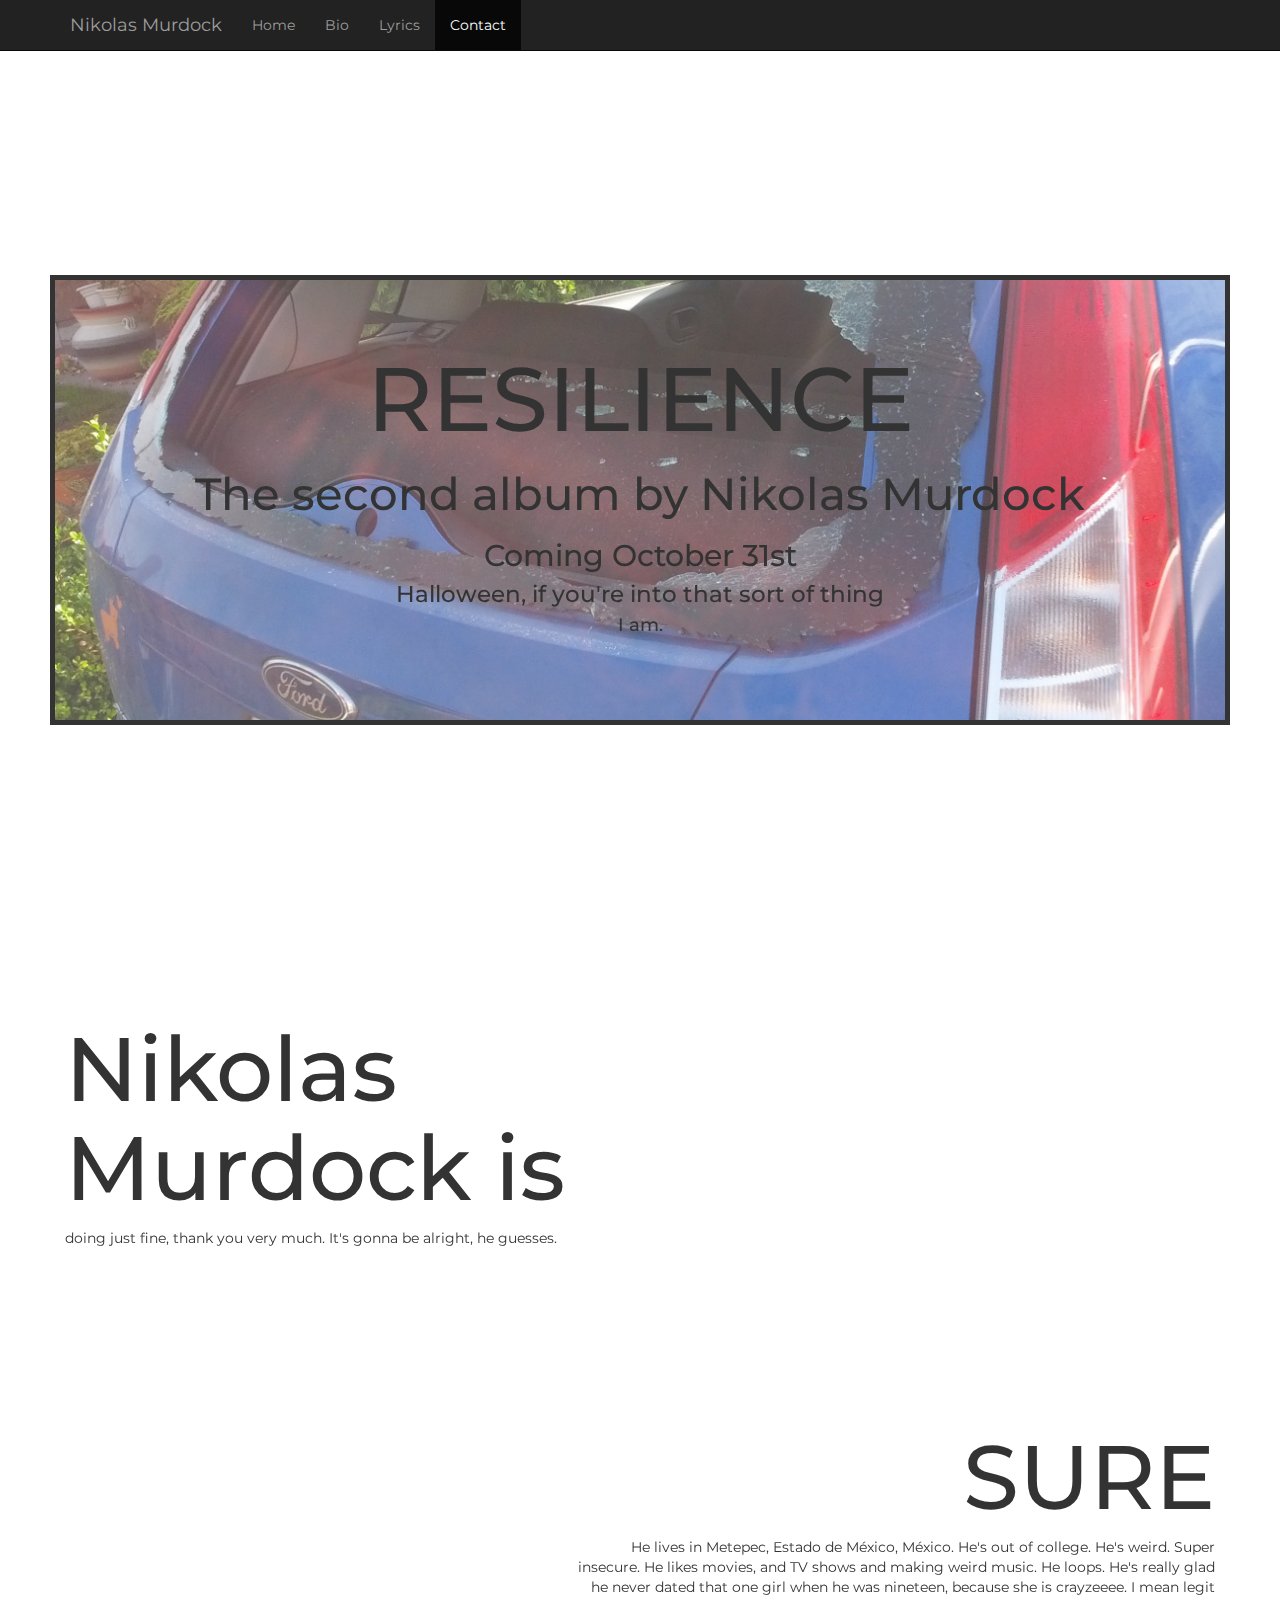
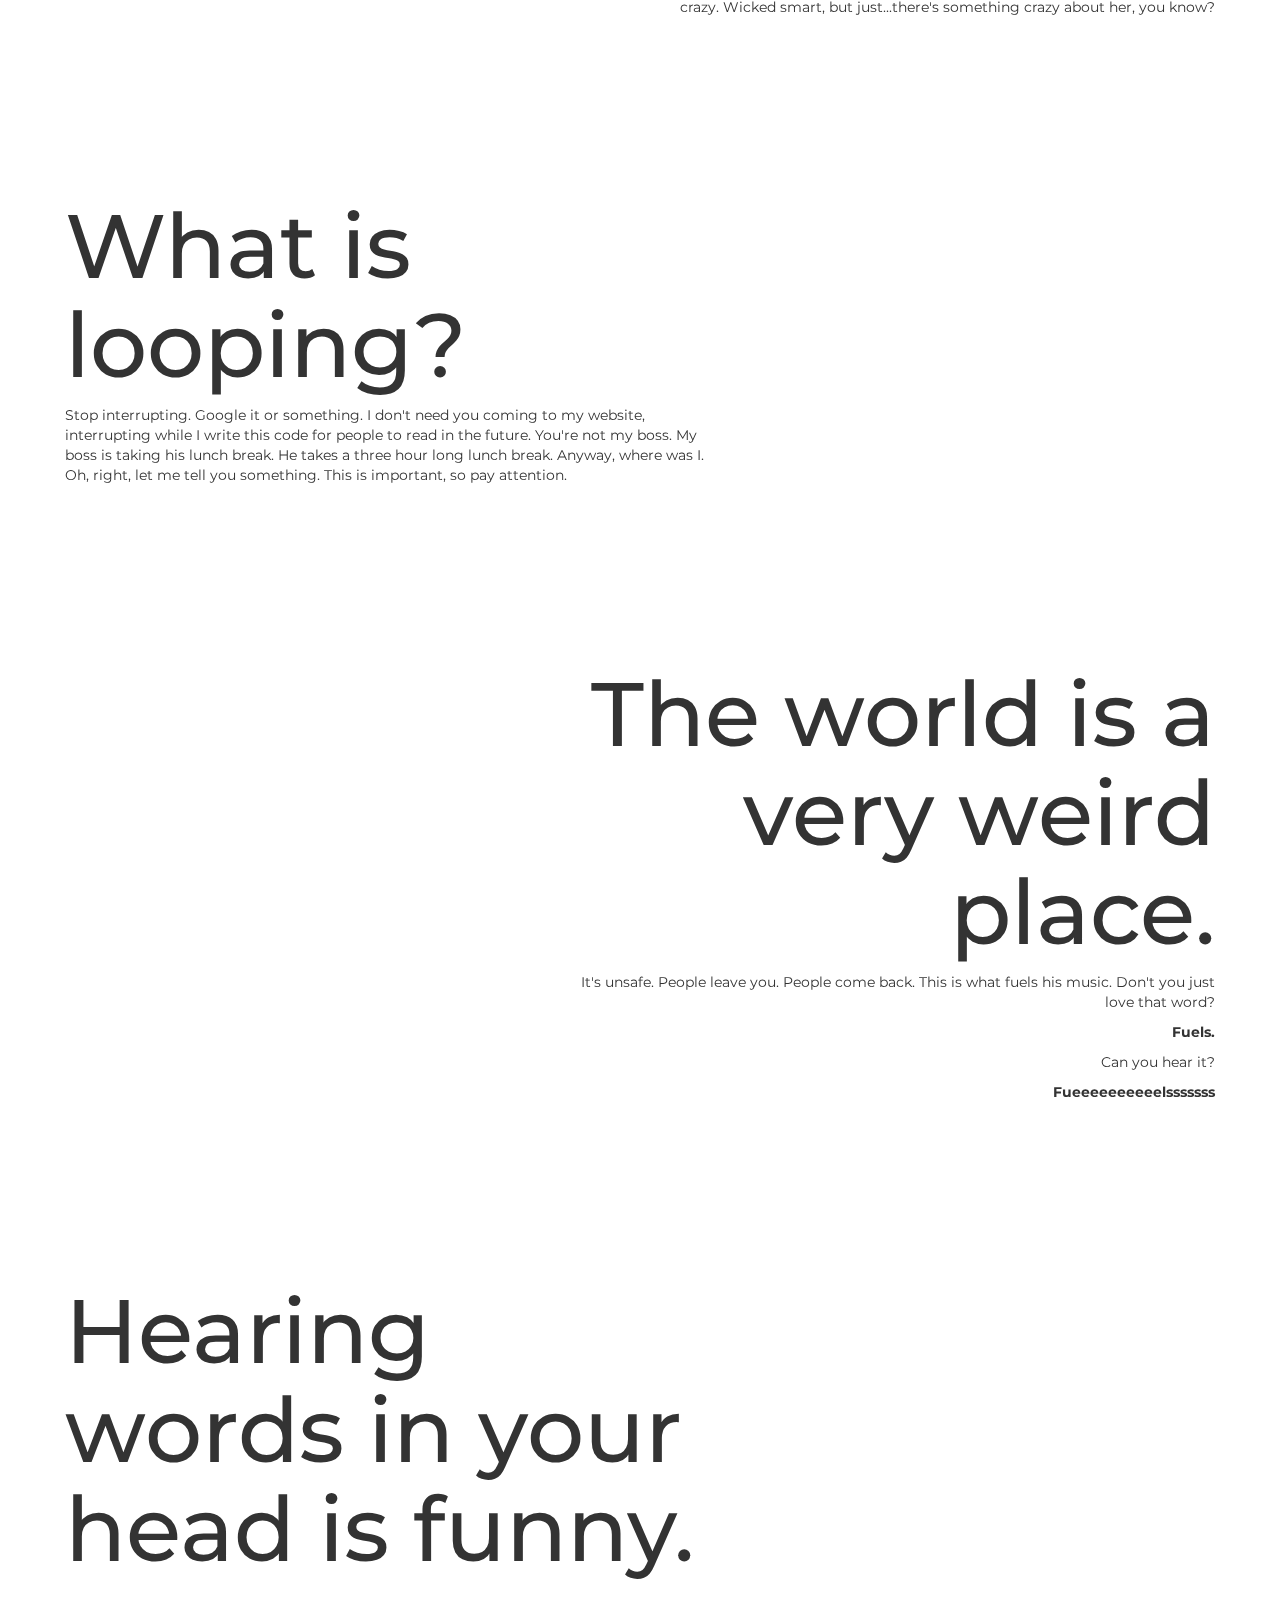
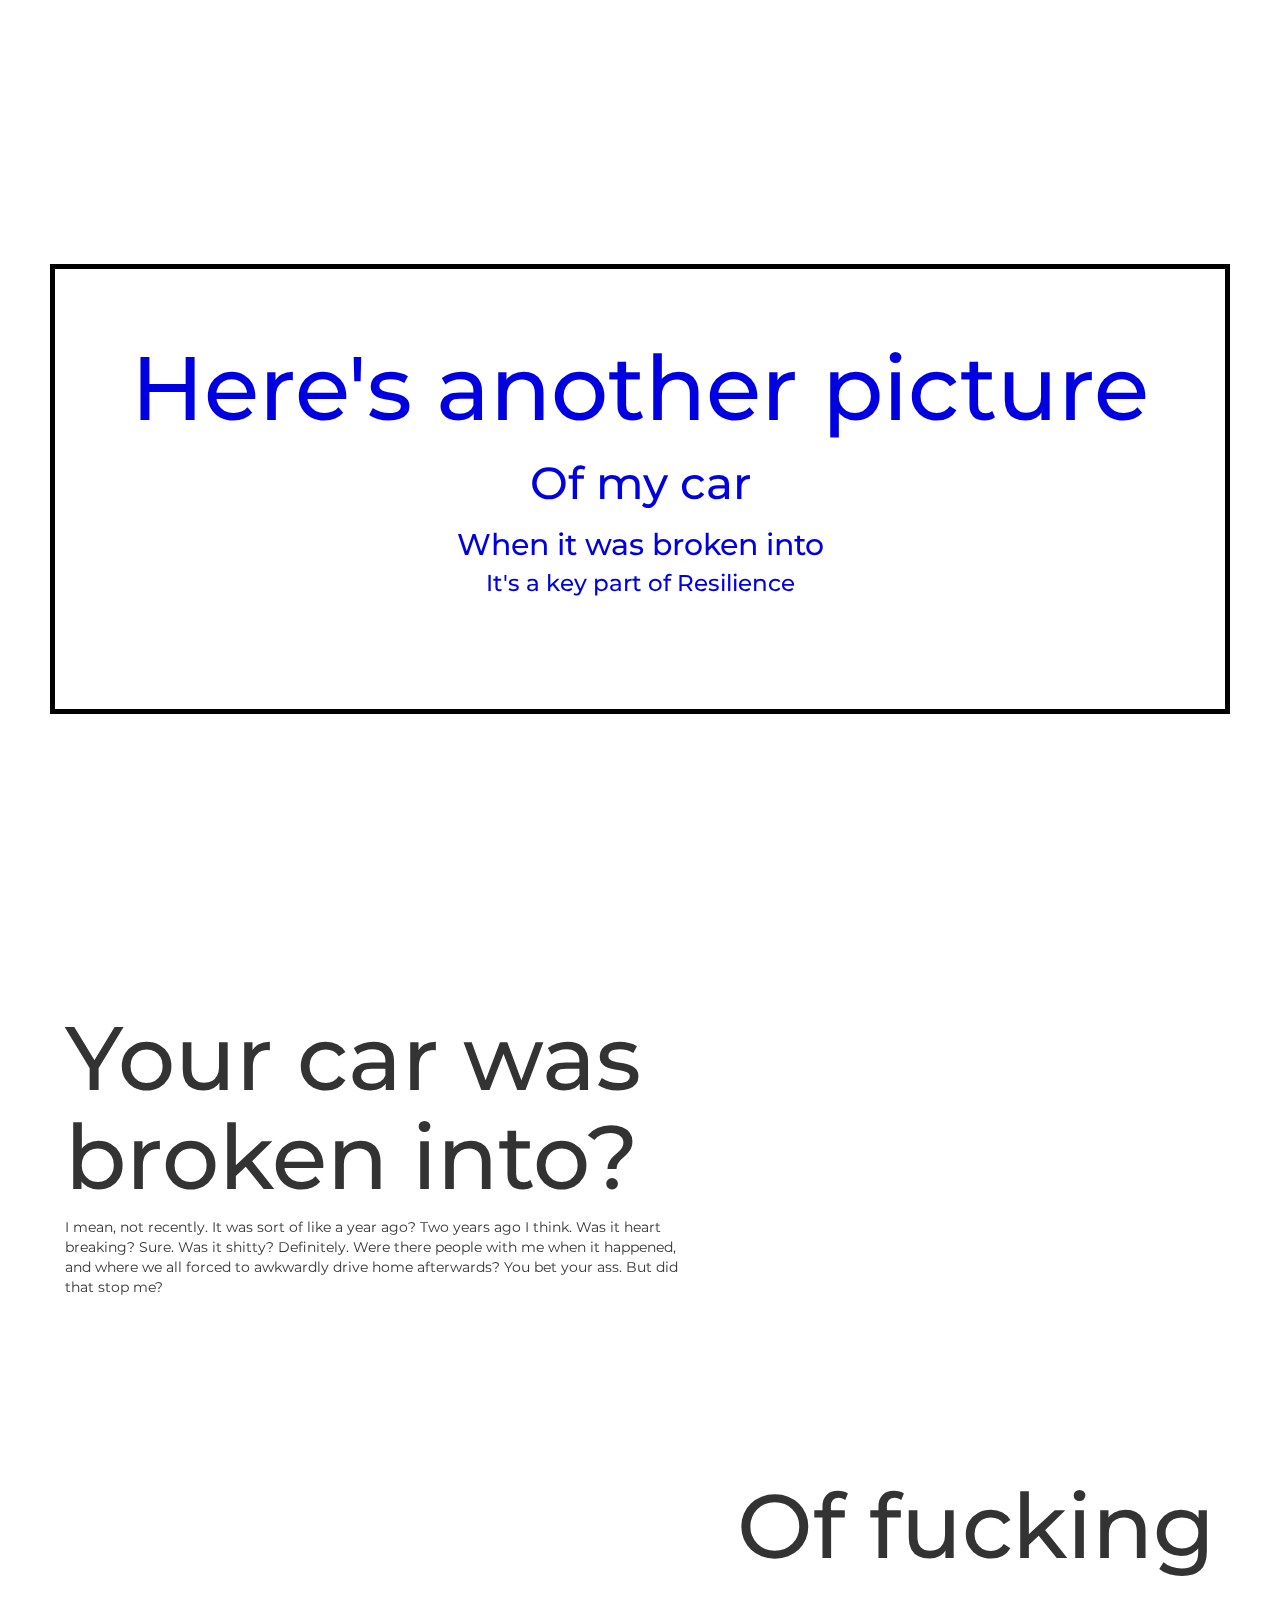
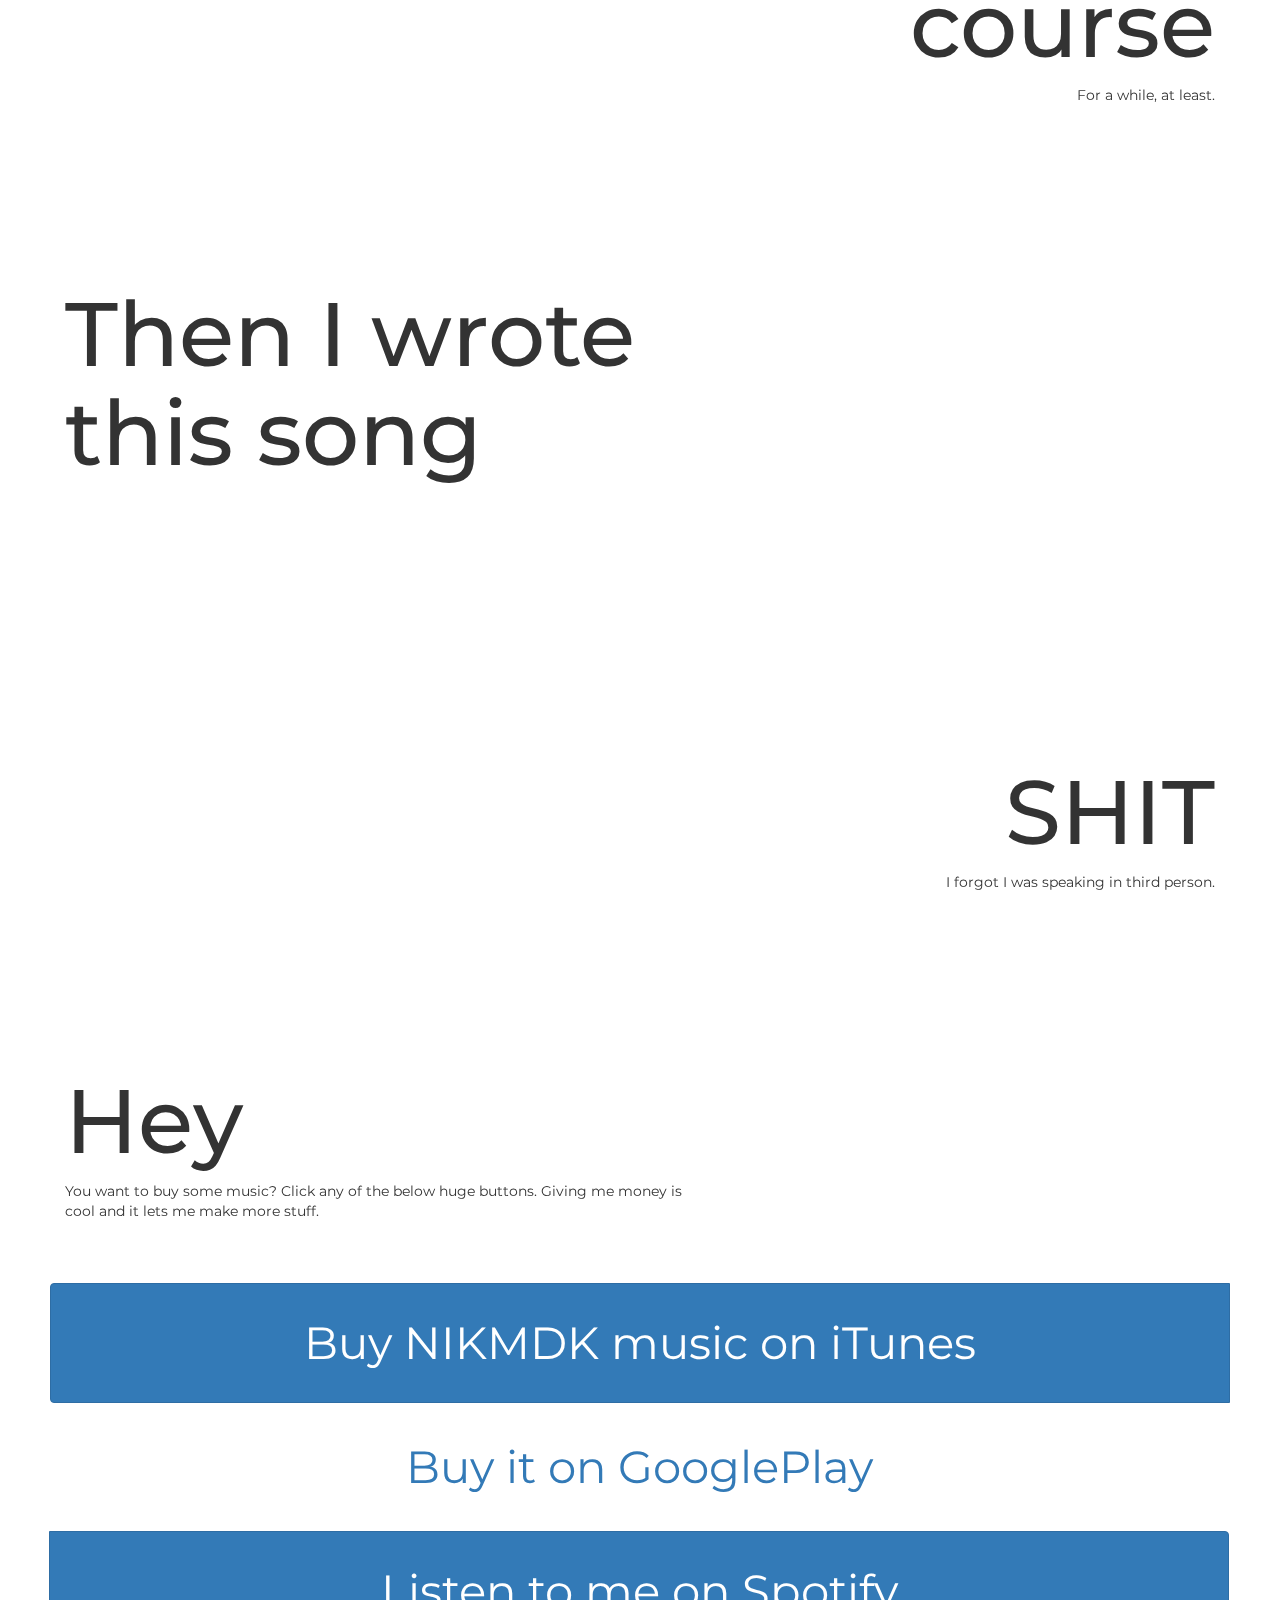
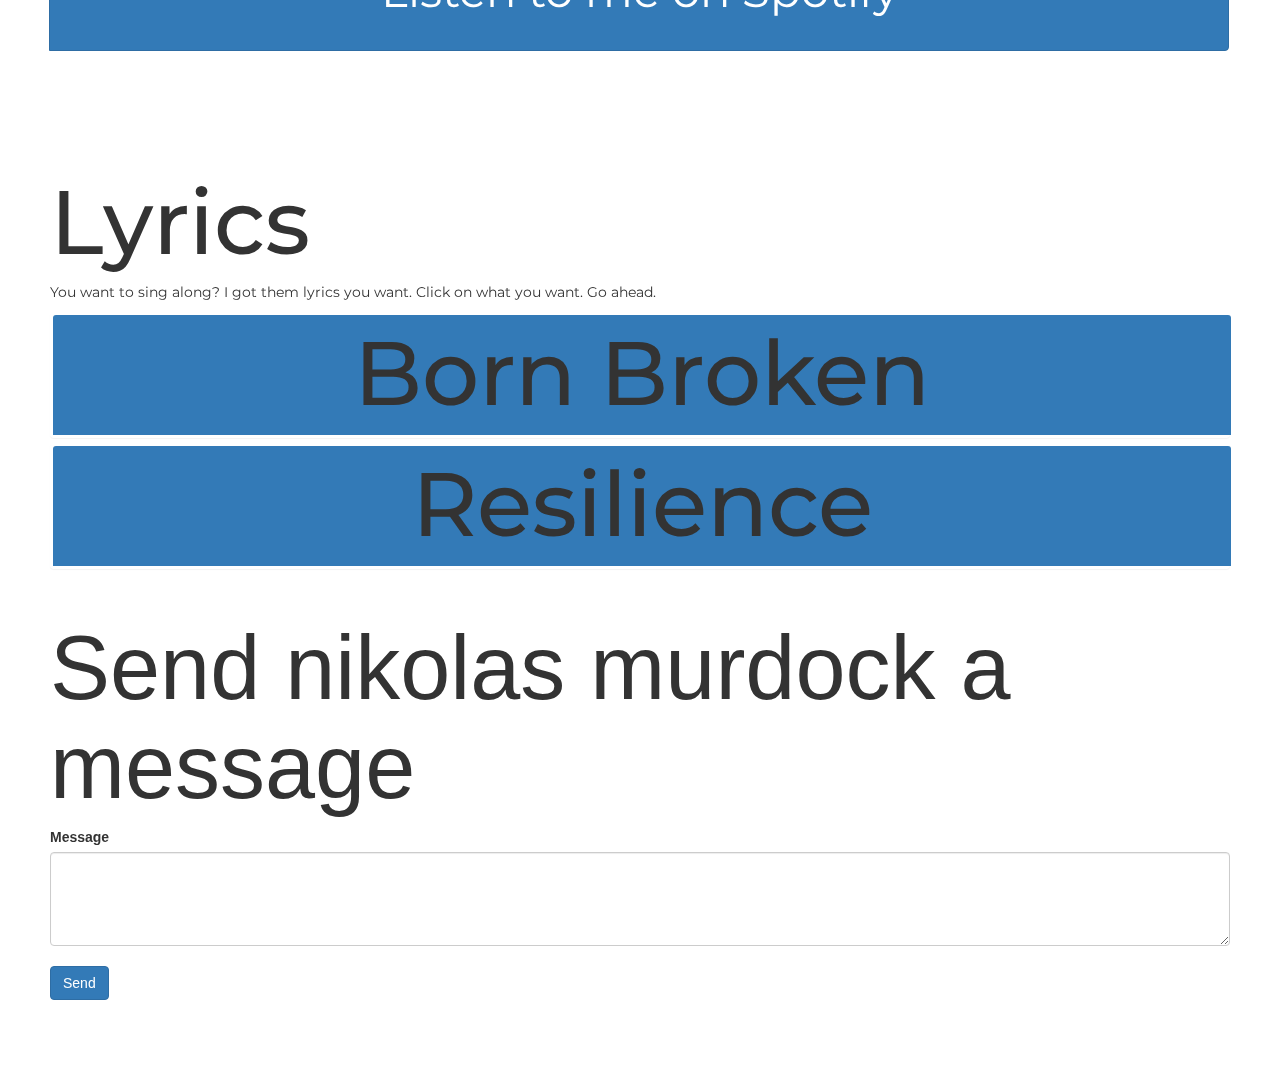
==== index.html @ 579f036a "got rid of message.js" ====
<html>
	<head>
		<meta charset="UTF-8">
		<meta name="viewport" content="width=device-width, initial-scale=1">
		<meta name="description" content="A personal webpage for music/art project Nikolas Murdock.">
    	<meta name="author" content="Nikolas H. Murdock">
		<link rel="stylesheet" type="text/css" href="css/style.css"/>
		<link href="https://fonts.googleapis.com/css?family=Montserrat|Oswald" rel="stylesheet">
		<link rel="stylesheet" href="https://maxcdn.bootstrapcdn.com/bootstrap/3.3.7/css/bootstrap.min.css">
		<script src="https://ajax.googleapis.com/ajax/libs/jquery/1.12.4/jquery.min.js"></script>
		<script src="https://maxcdn.bootstrapcdn.com/bootstrap/3.3.7/js/bootstrap.min.js"></script>
		<title> NIK MDK </title>
	</head>
	<body>
		<div id="spy-scroll-id">
			<nav class="navbar navbar-inverse navbar-fixed-top">
		      <div class="container">
		        <div class="navbar-header">
		          <button type="button" class="navbar-toggle collapsed" data-toggle="collapse" data-target="#navbar" aria-expanded="false" aria-controls="navbar">
		            <span class="sr-only">Toggle navigation</span>
		            <span class="icon-bar"></span>
		            <span class="icon-bar"></span>
		            <span class="icon-bar"></span>
		            <span class="icon-bar"></span>
		          </button>
		          <a class="navbar-brand" href="#">Nikolas Murdock</a>
		        </div>
		        <div id="navbar" class="collapse navbar-collapse">
		          <ul class="nav navbar-nav">
		            <li><a href="#resiMarq">Home</a></li>
		            <li><a href="#bio">Bio</a></li>
		            <li><a href="#Lyrics">Lyrics</a></li>
		            <li><a href="#contact">Contact</a></li>
		          </ul>
		        </div><!--/.nav-collapse -->
		      </div>
		    </nav>
	    </div>
		<div class="resilienceMarq container-fluid" id="resiMarq">
			<h1>RESILIENCE</h1>
			<h2>The second album by Nikolas Murdock</h2>
			<h3>Coming October 31st</h3>
			<h4>Halloween, if you're into that sort of thing</h4>
			<h5>I am.</h5>
		</div>
		<div class="biography container-fluid" id="bio">
			<div class="bioLeftText">
				<h1>Nikolas Murdock is</h1>
				<p>doing just fine, thank you very much. It's gonna be alright, he guesses. </p>
			</div>
			<div class="bioRightText">
				<h1 class="glitch" data-text="SURE">SURE</h1>
				<p>He lives in Metepec, Estado de México, México. He's out of college. He's weird. Super insecure. He likes movies, and TV shows and making weird music. He loops. He's really glad he never dated that one girl when he was nineteen, because she is crayzeeee. I mean legit crazy. Wicked smart, but just...there's something crazy about her, you know?</p>
			</div>
			<div class="bioLeftText">
				<h1 class="glitch" data-text="What is looping?">What is looping?</h1>
				<p>Stop interrupting. Google it or something. I don't need you coming to my website, interrupting while I write this code for people to read in the future. You're not my boss. My boss is taking his lunch break. He takes a three hour long lunch break. Anyway, where was I. Oh, right, let me tell you something. This is important, so pay attention.</p>
			</div>
			<div class="bioRightText">
				<h1 class="glitch" data-text="weird place.">The world is a very weird place.</h1>
				<p>It's unsafe. People leave you. People come back. This is what fuels his music. Don't you just love that word?</p>
				<p style="font-style:italics; font-weight:bold;">Fuels.</p>
				<p>Can you hear it?</p>
				<p style="font-style:italics; font-weight:bold;">Fueeeeeeeeeelsssssss</p>
			</div>
			<div class="bioLeftText">
				<h1 class="glitch" data-text="Say it">Hearing words in your head is funny.</h1>
				<p class="glitch" data-text="help me please"></p>
			</div>
		</div>
		<div class="carMarq container-fluid" id="resiMarq">
			<div class="carMarqText">
				<div class="carMarqH1">
					<h1>Here's another picture</h1>
				</div>
				<div class="carMarqP">
					<h2>Of my car</h2>
					<h3>When it was broken into</h3>
					<h4>It's a key part of Resilience</h4>
				</div>
			</div>
		</div>
		<div class="biography container-fluid">
			<div class="bioLeftText">
				<h1 class="glitch" data-text="I CANT DO THIS">Your car was broken into?</h1>
				<p>I mean, not recently. It was sort of like a year ago? Two years ago I think. Was it heart breaking? Sure. Was it shitty? Definitely. Were there people with me when it happened, and where we all forced to awkwardly drive home afterwards? You bet your ass. But did that stop me?</p>
			</div>
			<div class="bioRightText">
				<h1>Of fucking course</h1>
				<p>For a while, at least. </p>
			</div>
			<div class="bioLeftText">
				<h1 class="glitch" data-text="please">Then I wrote this song</h1>
				<iframe id="resSong" width="100%" height="450" scrolling="no" frameborder="no" src="https://w.soundcloud.com/player/?url=https%3A//api.soundcloud.com/tracks/199465036&amp;auto_play=false&amp;hide_related=false&amp;show_comments=true&amp;show_user=true&amp;show_reposts=false&amp;visual=true"></iframe>			
			</div>
			<div class="bioRightText">
				<h1 class="glitch" data-text="HA HA">SHIT</h1>
				<p>I forgot I was speaking in third person.</p>
			</div>
			<div class="bioLeftText">
				<h1 class="glitch" data-text="HEY">Hey</h1>
				<p>You want to buy some music? Click any of the below huge buttons. Giving me money is cool and it lets me make more stuff.</p>
			</div>
		</div>
		<div class="salesButtons">
			<div class="btn-group" role="group" aria-label="sales buttons">
				<a class="btn btn-primary bigButt" href="https://itunes.apple.com/us/artist/nikolas-murdock/id724219504" target="_blank">Buy NIKMDK music on iTunes</a>
				<a class="btn btn-secondary bigButt" href="https://play.google.com/store/music/artist/Nikolas_Murdock?id=Ay5cpid623ticihpjxyl3ss3vca&hl=en" target="_blank">Buy it on GooglePlay</a>
				<a class="btn btn-primary bigButt" href="spotify:artist:4TAI8CNL9UNLAZ4dYagwws" target="_blank">Listen to me on Spotify</a>
			</div>
		</div>
		<div class="lyricsSection" id="Lyrics">
			<div class="bioLeftText">
				<h1>Lyrics</h1>
				<p>You want to sing along? I got them lyrics you want. Click on what you want. Go ahead.</p>
			</div>
			<div class="panel-group" id="accordion">
			<div class="panel">
				<div class="panel-heading albumCol" id="BornBroken">
					<h4 class="panel-title albumTitle">
					<a data-toggle="collapse" data-parent="#accordion" href="#collapse1" class="colTitle">
					Born Broken</a>
					</h4>
				</div>
				<div id="collapse1" class="panel-collapse collapse">
					<div class="panel-heading" id="suicideTitle">
						<h4 class="panel-title">
						<a class="songTitle" data-toggle="collapse" data-parent="#BornBroken" href="#Suicide">
						Suicide</a>
						</h4>
					</div>
					<div id="Suicide" class="panel-collapse collapse">
						<div class="panel-body">
							<p>I'm on to you <br/>
							and your evil schemes<br/>
							the things you do are never <br/>
							what they seem<br/></p>

							<p>The way you plan the way you<br/>
							Move your pieces<br/>
							It's about time that your<br/>
							Arrow misses<br/></p>

							<p>I'm on to you and all those<br/>
							Pretty things you say<br/>
							The words you use they seem to<br/>
							Cast a spell<br/></p>

							<p>I better run I better<br/>
							Hide my head<br/>
							Your deep blue eyes they're gonna<br/>
							Kill me dead<br/></p>

							<p>And everytime you make your move<br/>
							The audience freezes<br/>
							And everytime you call my name<br/>
							I just lose control<br/>
							And every time you come on by I say I'm<br/>
							Doing just fine<br/>
							Oh but I'm actually quite close to suicide<br/></p>
						</div>
					</div>
					<div class="panel-heading" id="togetherTitle">
						<h4 class="panel-title">
						<a class="songTitle" data-toggle="collapse" data-parent="#BornBroken" href="#Together">
						Together</a>
						</h4>
					</div>
					<div id="Together" class="panel-collapse collapse">
						<div class="panel-body">
							<p>I'm in love with you and I'm not <br/>
							'fraid to say that you<br/>
							catch my eye in every <br/>
							single way and every</p>

							<p>Time you cry, my heart <br/>
							just stops and every<br/>
							Time you smile my mouth <br/>
							it drops to the floor</p>

							<p>I've never met someone<br/>
							I've never caught someone<br/>
							I've never loved someone like you<br/>
							Someone like you</p>

							<p>I'm lying in my bed just<br/>
							Thinking about our wedding day<br/>
							and there'll be a <br/>
							huge cake and lots of food and <br/>
							while everybody's dancing<br/>
							we'll exit through the back door</p>

							<p>And they'll never see us again<br/>
							'cause we'll be far off in a plane<br/>
							I've never been on a plane with you<br/>
							or with someone like you</p>

							<p>We'll spend our honeymooon in france and we'll<br/>
							laugh because nobody understands and then we'll<br/>
							eat so much that we cannot move and so<br/>
							we'll spend the day in our hotel room<br/>
							just thinking</p>

							<p>How did we do before?<br/>
							How did we pass our days?<br/>
							How did we spend our lives before this?<br/>
							Before you and me together</p>
						</div>
					</div>
					<div class="panel-heading" id="iCantTitle">
						<h4 class="panel-title">
						<a class="songTitle" data-toggle="collapse" data-parent="#BornBroken" href="#iCant">
						I Can't Remember The Lyrics To This Song But I'm Gonna Sing It Anyway</a>
						</h4>
					</div>
					<div id="iCant" class="panel-collapse collapse">
						<div class="panel-body">
							<p>You should wonder<br/>
							If there's sadness in her eyes<br/>
							You should wonder<br/>
							If you see sadness in her eyes</p>

							<p>If I could fly <br/>
							oh god<br/>
							I'd fly away</p>

							<p>If I could fly <br/>
							oh god<br/>
							I'd fly away</p>

							<p>I've been tossing<br/>
							and talking in my sleep<br/>
							I've been tossing <br/>
							and talking in my sleep</p>

							<p>If I could wake <br/>
							I'd never<br/>
							sleep again</p>

							<p>If I could wake <br/>
							I'd never<br/>
							sleep again</p>

							<p>You should wonder<br/>
							If there's hatred in her eyes<br/>
							You should wonder<br/>
							if there's hatred in her eyes</p>

							<p>If she could fly<br/>
							oh god<br/>
							She'd fly away</p>

							<p>If she could fly<br/>
							oh god<br/>
							She'd fly away</p>

							<p>If I could wake <br/>
							I'd never<br/>
							sleep again</p>

							<p>If I could wake <br/>
							I'd never<br/>
							sleep again</p>
						</div>
					</div>
					<div class="panel-heading" id="noChanceTitle">
						<h4 class="panel-title">
						<a class="songTitle" data-toggle="collapse" data-parent="#BornBroken" href="#noChance">
						No Chance</a>
						</h4>
					</div>
					<div id="noChance" class="panel-collapse collapse">
						<div class="panel-body">
							<p>It felt a bit like being blind <br/>
							In the recently rained rapids<br/>
							And the colors of the trees<br/>
							Seem to blend with the skies</p>

							<p>And the current was so strong<br/>
							That my feet and arms were lifted<br/>
							In an effort to maintain<br/>
							My newly loved life</p>

							<p>And I said someday<br/>
							I'll be coming<br/>
							Back again</p>

							<p>'Cause I always seem <br/>
							to be coming<br/>
							Back again</p>

							<p>And the angels in the heavens<br/>
							And the demons far below<br/>
							They made bets against each other<br/>
							On the purity of my soul</p>

							<p>But no oxygen was wasted<br/>
							As I swam and gasped for air<br/>
							No single moment for despair<br/>
							No regrets for being there</p>

							<p>And I said someday <br/>
							I'll be coming<br/>
							Back again</p>

							<p>'Cause I always seem <br/>
							to be coming<br/>
							Back again</p>

							<p>And I said someday <br/>
							I'll be coming<br/>
							Back again</p>

							<p>And I said someday <br/>
							I'll be coming<br/>
							Back again</p>

							<p>Holding breaths and taking swallows<br/>
							Found myself again<br/>
							Being free</p>

							<p>As her lips parted and she said</p>

							<p>Maybe<br/>
							Why not<br/>
							We´ll see</p>

							<p>Maybe<br/>
							Why not<br/>
							We'll see</p>
						</div>
					</div>
					<div class="panel-heading" id="eventuallyTitle">
						<h4 class="panel-title">
						<a class="songTitle" data-toggle="collapse" data-parent="#BornBroken" href="#eventually">
						Eventually</a>
						</h4>
					</div>
					<div id="eventually" class="panel-collapse collapse">
						<div class="panel-body">
							<p>I should have known that you were letting go<br/>
							When I saw your smile wither away<br/>
							Something grabbed me from the shadows while I waited for<br/>
							your silhouette to fade</p>

							<p>There was a magic in your eyes<br/>
							Something I'm not able to describe<br/>
							And I can't seem to revive it though I try so hard<br/>
							'Cause it used to get me high</p>

							<p>And I guess that what I'm trying to say is I've missed you<br/>
							I've missed you since you went away<br/>
							And I guess that what I'm trying to say is I've loved you<br/>
							I've loved you since you went away</p>

							<p>We placed the flowers on the street <br/>
							Your mother sang a lullabye<br/>
							There was no words that we could speak<br/>
							no tears tears that anyone  could cry</p>

							<p>My mother said it wasn't meant to be<br/>
							And my father looked away<br/>
							And every time they ask me if I am ok I say<br/>
							Eventually<br/>
							Eventually</p>

							<p>And I guess what I am trying to say is I've missed you<br/>
							I've missed you since you went away<br/>
							And I guess that what I'm trying to say is I've loved you<br/>
							I've loved you since you went away<br/>
							Since you went away</p>

							<p>I've missed you<br/>
							Since you went away<br/>
							I've missed you<br/>
							Since you went away</p>
						</div>
					</div>
					<div class="panel-heading" id="lostTwiceTitle">
						<h4 class="panel-title">
						<a class="songTitle" data-toggle="collapse" data-parent="#BornBroken" href="#lostTwice">
						Lost Twice</a>
						</h4>
					</div>
					<div id="lostTwice" class="panel-collapse collapse">
						<div class="panel-body">
							<p>It's Christmas<br/>
							I'm all alone<br/>
							I'm sitting on the back porch of my<br/>
							Grandma's home<br/>
							To see if you can still climb that wall</p>

							<p>You told me to wait so that's what I did<br/>
							But I ended up broken and my face with a grin<br/>
							Like what I'm going through is nothing to cry home about<br/>
							Like what I'm going through is nothing to be sad about<br/>
							Like what I'm going through is nothing to be depressed about<br/>
							Like what's happening<br/>
							Is normal<br/>
							To me</p>

							<p>It's New Years<br/>
							I'm all alone<br/>
							I'm sitting on my car trying to forget<br/>
							Who you are but I'm not<br/>
							Succeeding<br/>
							And I think about the time you told me love was not real<br/>
							And I thought about the time I thought that this was it<br/>
							And I thought about the time I tried to get you home<br/>
							When I was drunk<br/>
							And we crashed</p>

							<p>And I'm wondering if i'll ever get to see your face again<br/>
							And I'm wondering if I'll ever get to see your smile again<br/>
							I've been smoking for so long that I've forgotten what it's like<br/>
							To see the sun rise<br/>
							behind your eyes</p>

							<p>And I´ve forgotten what it's like to see your smile again<br/>
							And I've forgotten what it's like to see you dancing in the dark<br/>
							And I've forgotten what it's like to be the man you hold dear<br/>
							and call your boyfriend<br/>
							This is not working<br/>
							For me</p>
						</div>
					</div>
				</div>
			</div>
			<div class="panel">
				<div class="panel-heading albumCol">
					<h4 class="panel-title albumTitle">
						<a data-toggle="collapse" data-parent="#accordion" href="#notYet">
						Resilience</a>
					</h4>
				</div>
				<div id="notYet" class="panel-collapse collapse">
					<div class="panel-body">Not yet.</div>
				</div>
			</div>
		</div>
		</div>
		<div class="form-group" id="contact">
			<h1>Send nikolas murdock a message</h1>
			<label for="exampleTextarea">Message</label>
			<textarea class="form-control" id="messageForNik" rows="4"></textarea>
			<button type="submit" class="btn btn-primary" id="submitButton" formaction="message.js">Send</button>
		</div>
		<script>
		$(document).ready(function(){
			$('body').scrollspy({target: ".navbar", offset: 50});
		});
		</script>
	</body>
</html>
---- css/style.css ----
* {
  box-sizing: border-box; }

body {
  font-family: "Montserrat", sans-serif;
  padding: 50px;
  position: relative; }
  body h1 {
    font-size: 10vmin; }
  body h2 {
    font-size: 5vmin; }
  body h3 {
    font-size: 3.33333vmin; }
  body h4 {
    font-size: 2.5vmin; }
  body h5 {
    font-size: 2vmin; }
  body h6 {
    font-size: 1.66667vmin; }

.navbar {
  font-family: "Montserrat", sans-serif; }

.resilienceMarq {
  text-align: center;
  font-family: "Montserrat", sans-serif;
  height: 50vh;
  width: auto;
  display: block;
  padding: 50px;
  border-width: 5px;
  border-style: solid;
  margin: 25vh;
  background-image: url(../img/ResilienceCar1.jpg);
  background-position: center;
  background-repeat: no-repeat;
  background-size: cover;
  background-attachment: fixed;
  overflow: auto; }

.carMarq {
  text-align: center;
  font-family: "Montserrat", sans-serif;
  height: 50vh;
  width: auto;
  display: block;
  padding: 50px;
  border-width: 5px;
  border-style: solid;
  margin: 25vh;
  background-image: url(../img/ResilienceCar2.jpg);
  background-position: center;
  background-repeat: no-repeat;
  background-size: cover;
  background-attachment: fixed;
  overflow: auto;
  color: #0000e0;
  border-color: black; }
  .carMarq .carMarqText {
    height: 100%;
    overflow: hidden; }
    .carMarq .carMarqText .carMarqH1 {
      mix-blend-mode: multiply; }
    .carMarq .carMarqText .carMarqP {
      /*float: right;*/
      mix-blend-mode: multiply; }

.biography {
  font-family: "Montserrat", sans-serif; }
  .biography .bioLeftText {
    text-align: left;
    margin-top: 50px;
    margin-bottom: 50px;
    width: 50vw;
    float: left; }
  .biography .bioRightText {
    text-align: right;
    margin-top: 100px;
    margin-bottom: 100px;
    width: 50vw;
    float: right; }
  .biography #resSong {
    height: 100px; }

.salesButtons {
  margin: 0 !important;
  padding: 0 !important; }
  .salesButtons .bigButt {
    margin: 2px;
    font-family: "Montserrat", sans-serif;
    font-size: 5vmin;
    overflow: hidden;
    height: 15%;
    width: 100%;
    text-align: center;
    padding-top: 3vmin; }
  .salesButtons .btn-secondary:hover {
    background-color: black;
    color: white; }
  .salesButtons .btn-primary:hover {
    background-color: white;
    color: black; }

.glitch {
  font-size: 10vmin;
  position: relative;
  overflow: visible; }

@keyframes noise-anim {
  0% {
    clip: rect(99px, 9999px, 52px, 0); }
  2% {
    clip: rect(43px, 9999px, 10px, 0); }
  4% {
    clip: rect(12px, 9999px, 76px, 0); }
  6% {
    clip: rect(99px, 9999px, 99px, 0); }
  8% {
    clip: rect(68px, 9999px, 14px, 0); }
  10% {
    clip: rect(19px, 9999px, 35px, 0); }
  12% {
    clip: rect(47px, 9999px, 71px, 0); }
  14% {
    clip: rect(9px, 9999px, 14px, 0); }
  16% {
    clip: rect(46px, 9999px, 17px, 0); }
  18% {
    clip: rect(5px, 9999px, 88px, 0); }
  20% {
    clip: rect(12px, 9999px, 41px, 0); }
  22% {
    clip: rect(90px, 9999px, 47px, 0); }
  24% {
    clip: rect(95px, 9999px, 95px, 0); }
  26% {
    clip: rect(49px, 9999px, 22px, 0); }
  28% {
    clip: rect(13px, 9999px, 61px, 0); }
  30% {
    clip: rect(68px, 9999px, 86px, 0); }
  32% {
    clip: rect(65px, 9999px, 96px, 0); }
  34% {
    clip: rect(50px, 9999px, 10px, 0); }
  36% {
    clip: rect(79px, 9999px, 74px, 0); }
  38% {
    clip: rect(62px, 9999px, 95px, 0); }
  40% {
    clip: rect(35px, 9999px, 41px, 0); }
  42% {
    clip: rect(84px, 9999px, 100px, 0); }
  44% {
    clip: rect(69px, 9999px, 23px, 0); }
  46% {
    clip: rect(60px, 9999px, 20px, 0); }
  48% {
    clip: rect(35px, 9999px, 35px, 0); }
  50% {
    clip: rect(87px, 9999px, 15px, 0); }
  52% {
    clip: rect(18px, 9999px, 77px, 0); }
  54% {
    clip: rect(99px, 9999px, 71px, 0); }
  56% {
    clip: rect(36px, 9999px, 78px, 0); }
  58% {
    clip: rect(28px, 9999px, 52px, 0); }
  60% {
    clip: rect(64px, 9999px, 65px, 0); }
  62% {
    clip: rect(28px, 9999px, 5px, 0); }
  64% {
    clip: rect(64px, 9999px, 39px, 0); }
  66% {
    clip: rect(98px, 9999px, 87px, 0); }
  68% {
    clip: rect(40px, 9999px, 48px, 0); }
  70% {
    clip: rect(63px, 9999px, 24px, 0); }
  72% {
    clip: rect(46px, 9999px, 31px, 0); }
  74% {
    clip: rect(23px, 9999px, 95px, 0); }
  76% {
    clip: rect(9px, 9999px, 35px, 0); }
  78% {
    clip: rect(93px, 9999px, 76px, 0); }
  80% {
    clip: rect(19px, 9999px, 89px, 0); }
  82% {
    clip: rect(39px, 9999px, 99px, 0); }
  84% {
    clip: rect(30px, 9999px, 81px, 0); }
  86% {
    clip: rect(90px, 9999px, 73px, 0); }
  88% {
    clip: rect(62px, 9999px, 61px, 0); }
  90% {
    clip: rect(47px, 9999px, 51px, 0); }
  92% {
    clip: rect(83px, 9999px, 21px, 0); }
  94% {
    clip: rect(62px, 9999px, 92px, 0); }
  96% {
    clip: rect(52px, 9999px, 8px, 0); }
  98% {
    clip: rect(73px, 9999px, 82px, 0); }
  100% {
    clip: rect(86px, 9999px, 1px, 0); } }
.glitch:after {
  content: attr(data-text);
  position: absolute;
  left: 2px;
  text-shadow: -1px 0 red;
  top: 0;
  color: black;
  overflow: visible;
  clip: rect(0, 20vmin, 0, 0);
  animation: noise-anim 2s infinite linear alternate-reverse; }

@keyframes noise-anim-2 {
  0% {
    clip: rect(24px, 9999px, 87px, 0); }
  2.5% {
    clip: rect(32px, 9999px, 32px, 0); }
  5% {
    clip: rect(45px, 9999px, 53px, 0); }
  7.5% {
    clip: rect(45px, 9999px, 76px, 0); }
  10% {
    clip: rect(36px, 9999px, 40px, 0); }
  12.5% {
    clip: rect(92px, 9999px, 63px, 0); }
  15% {
    clip: rect(50px, 9999px, 76px, 0); }
  17.5% {
    clip: rect(59px, 9999px, 26px, 0); }
  20% {
    clip: rect(68px, 9999px, 89px, 0); }
  22.5% {
    clip: rect(84px, 9999px, 84px, 0); }
  25% {
    clip: rect(50px, 9999px, 16px, 0); }
  27.5% {
    clip: rect(71px, 9999px, 68px, 0); }
  30% {
    clip: rect(81px, 9999px, 28px, 0); }
  32.5% {
    clip: rect(49px, 9999px, 47px, 0); }
  35% {
    clip: rect(56px, 9999px, 27px, 0); }
  37.5% {
    clip: rect(90px, 9999px, 3px, 0); }
  40% {
    clip: rect(95px, 9999px, 1px, 0); }
  42.5% {
    clip: rect(53px, 9999px, 74px, 0); }
  45% {
    clip: rect(53px, 9999px, 51px, 0); }
  47.5% {
    clip: rect(58px, 9999px, 40px, 0); }
  50% {
    clip: rect(17px, 9999px, 45px, 0); }
  52.5% {
    clip: rect(85px, 9999px, 68px, 0); }
  55% {
    clip: rect(67px, 9999px, 80px, 0); }
  57.5% {
    clip: rect(28px, 9999px, 82px, 0); }
  60% {
    clip: rect(61px, 9999px, 75px, 0); }
  62.5% {
    clip: rect(21px, 9999px, 89px, 0); }
  65% {
    clip: rect(92px, 9999px, 16px, 0); }
  67.5% {
    clip: rect(21px, 9999px, 14px, 0); }
  70% {
    clip: rect(79px, 9999px, 91px, 0); }
  72.5% {
    clip: rect(100px, 9999px, 80px, 0); }
  75% {
    clip: rect(32px, 9999px, 87px, 0); }
  77.5% {
    clip: rect(31px, 9999px, 50px, 0); }
  80% {
    clip: rect(79px, 9999px, 15px, 0); }
  82.5% {
    clip: rect(53px, 9999px, 83px, 0); }
  85% {
    clip: rect(38px, 9999px, 88px, 0); }
  87.5% {
    clip: rect(85px, 9999px, 15px, 0); }
  90% {
    clip: rect(66px, 9999px, 53px, 0); }
  92.5% {
    clip: rect(65px, 9999px, 56px, 0); }
  95% {
    clip: rect(89px, 9999px, 26px, 0); }
  97.5% {
    clip: rect(15px, 9999px, 6px, 0); }
  100% {
    clip: rect(7px, 9999px, 21px, 0); } }
.glitch:before {
  content: attr(data-text);
  position: absolute;
  left: -2px;
  text-shadow: 1px 0 blue;
  top: 0;
  color: black;
  background: white;
  overflow: visible;
  clip: rect(0, 900px, 0, 0);
  animation: noise-anim-2 3s infinite linear alternate-reverse; }

#submitButton {
  margin-top: 20px; }

.lyricsSection {
  font-family: "Montserrat", sans-serif;
  padding-top: 50px;
  margin-top: 50px;
  margin-bottom: 50px; }
  .lyricsSection .albumCol {
    background-color: #337AB7;
    margin: 2px;
    overflow: hidden;
    height: 15%;
    width: 100%;
    text-align: center;
    padding-top: 1vmin;
    padding-bottom: 3vmin; }
  .lyricsSection .albumCol:hover {
    background-color: black; }
    .lyricsSection .albumCol:hover .albumTitle:hover {
      color: white; }
  .lyricsSection .albumTitle {
    font-size: 10vmin; }
  .lyricsSection .songTitle {
    font-size: 3.33333vmin; }

/*# sourceMappingURL=style.css.map */
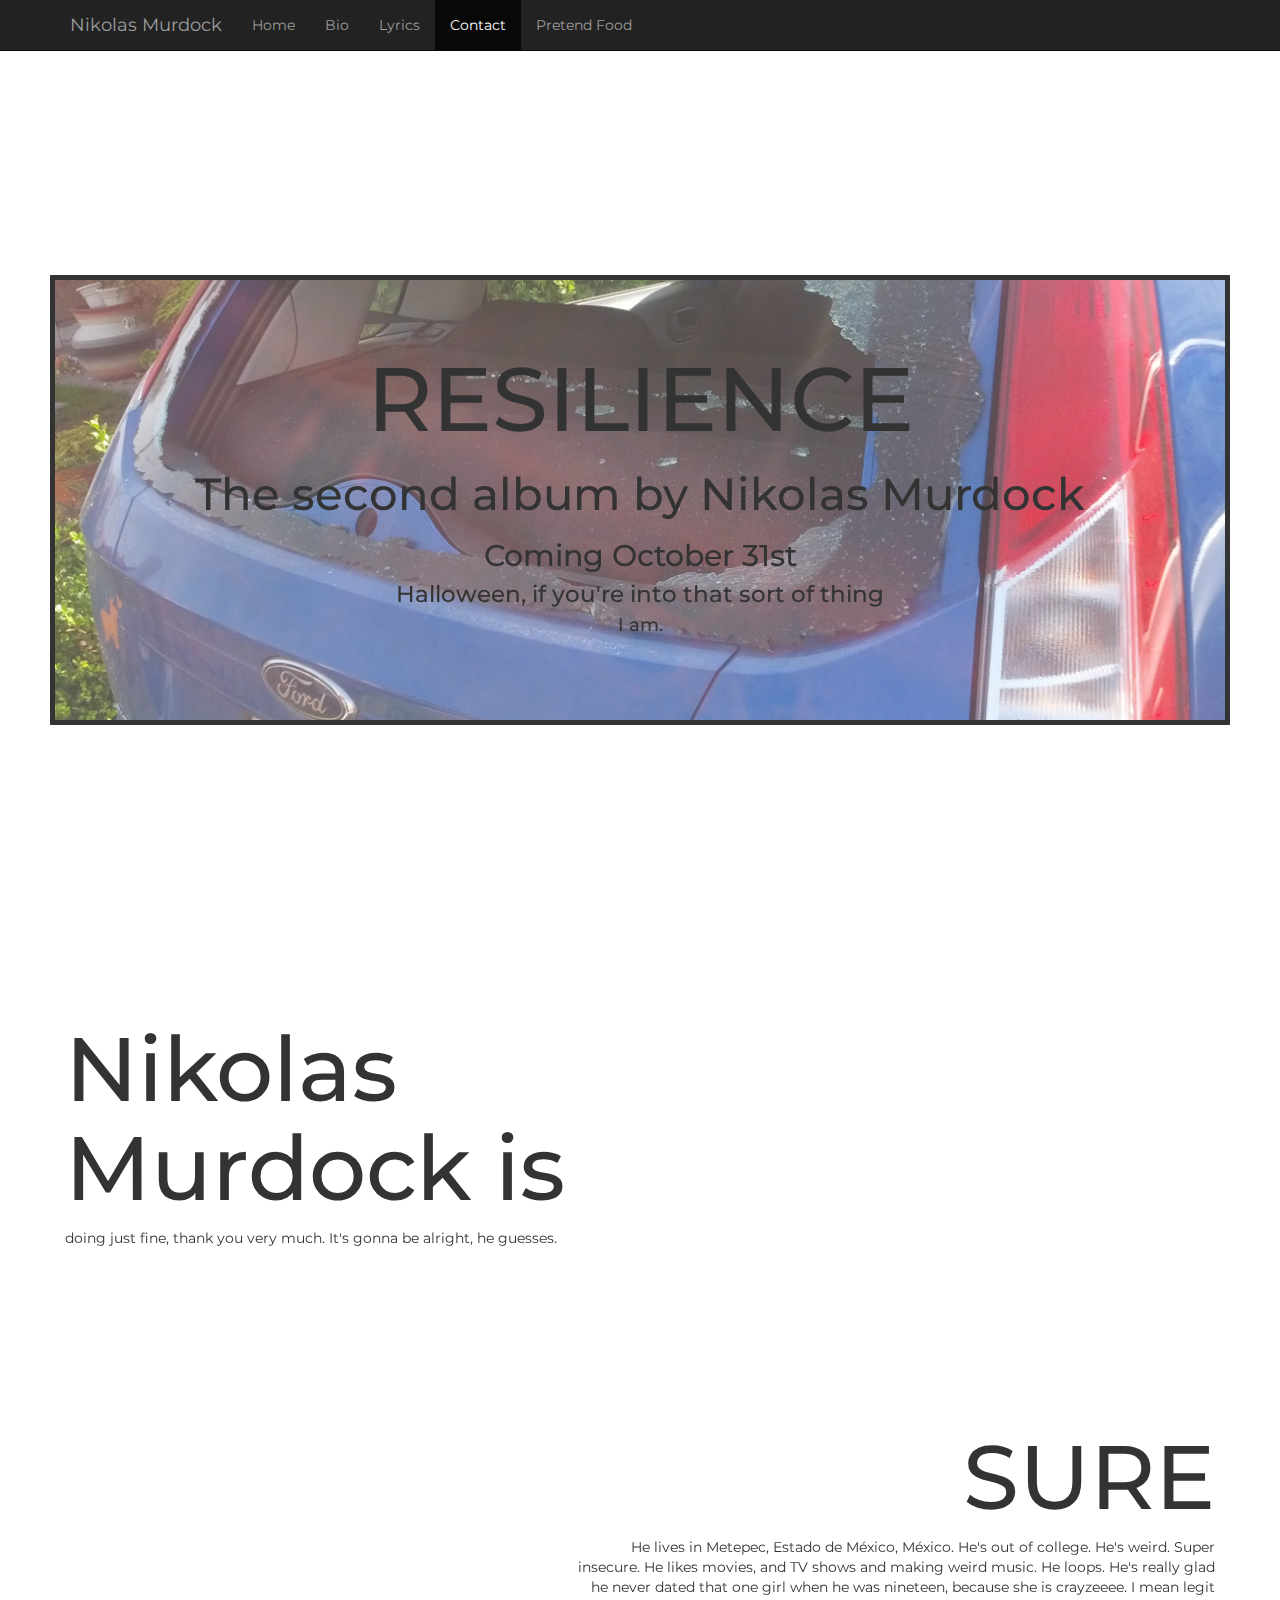
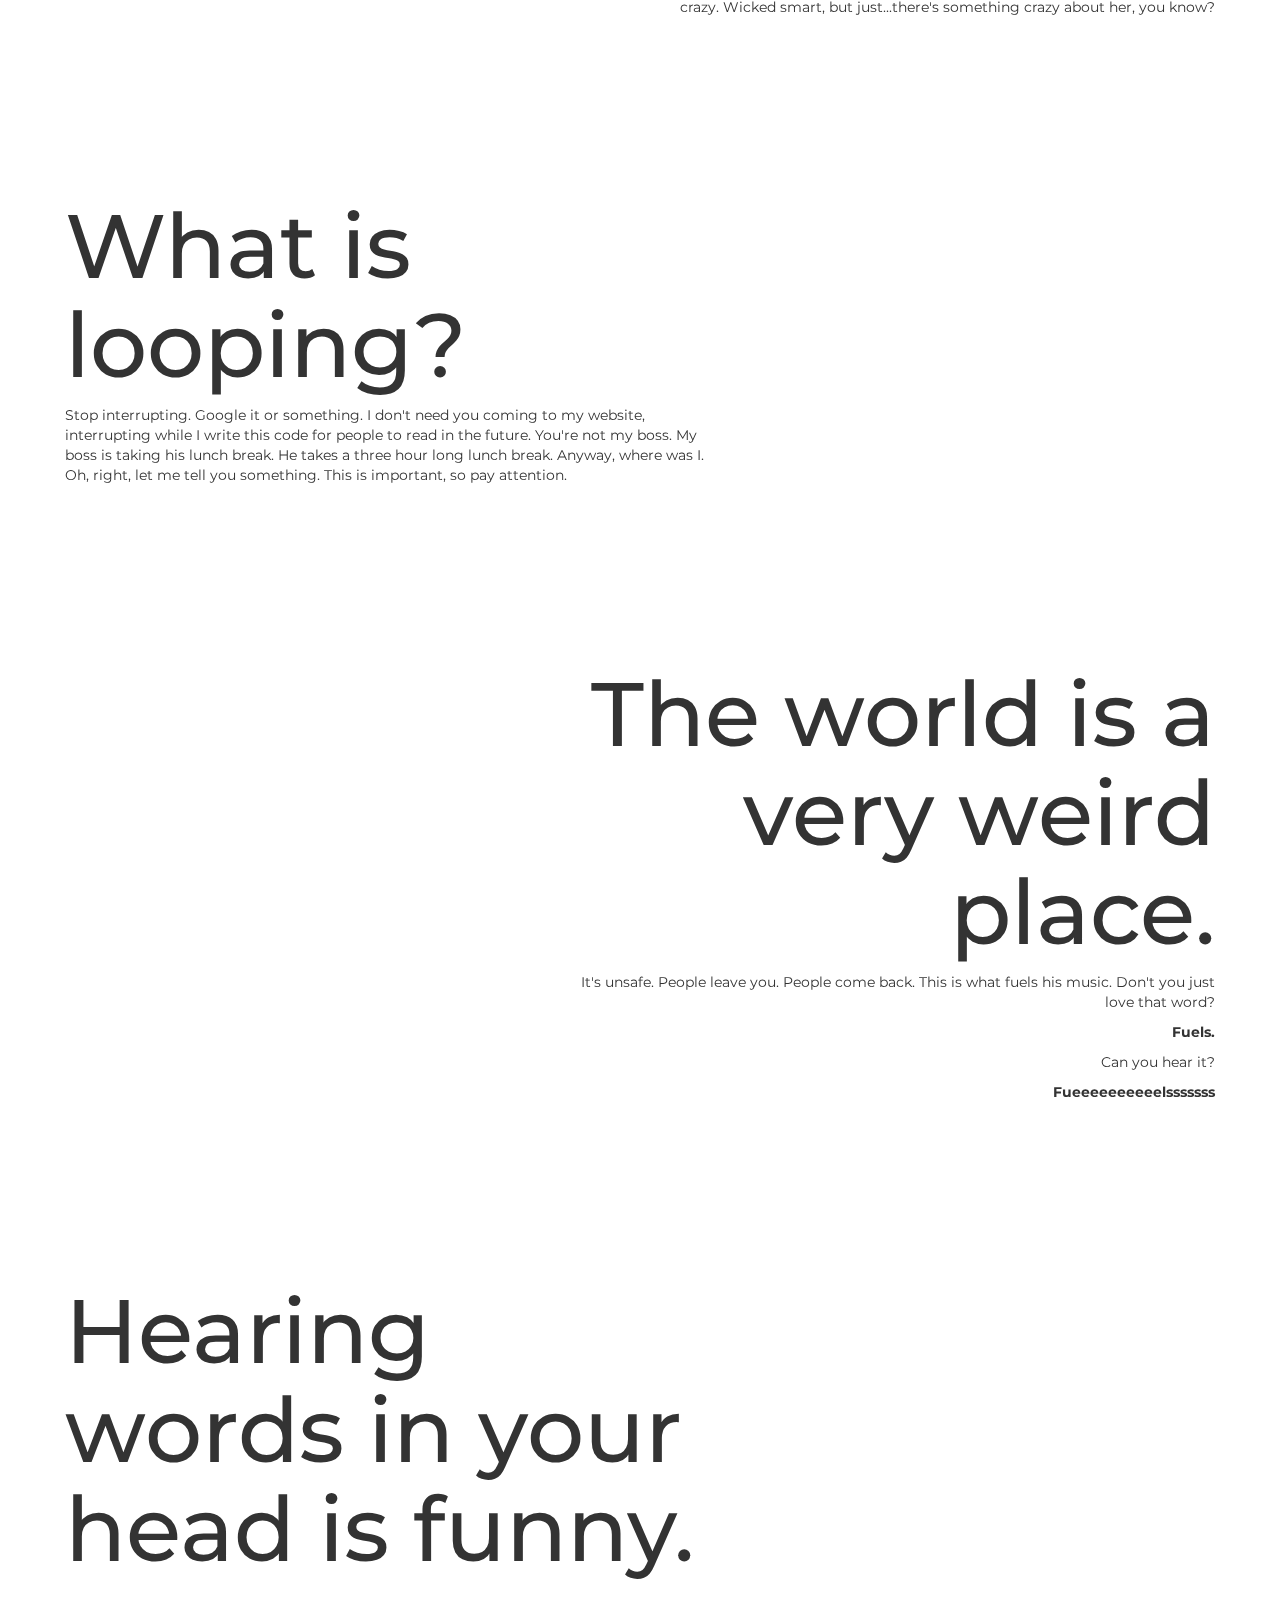
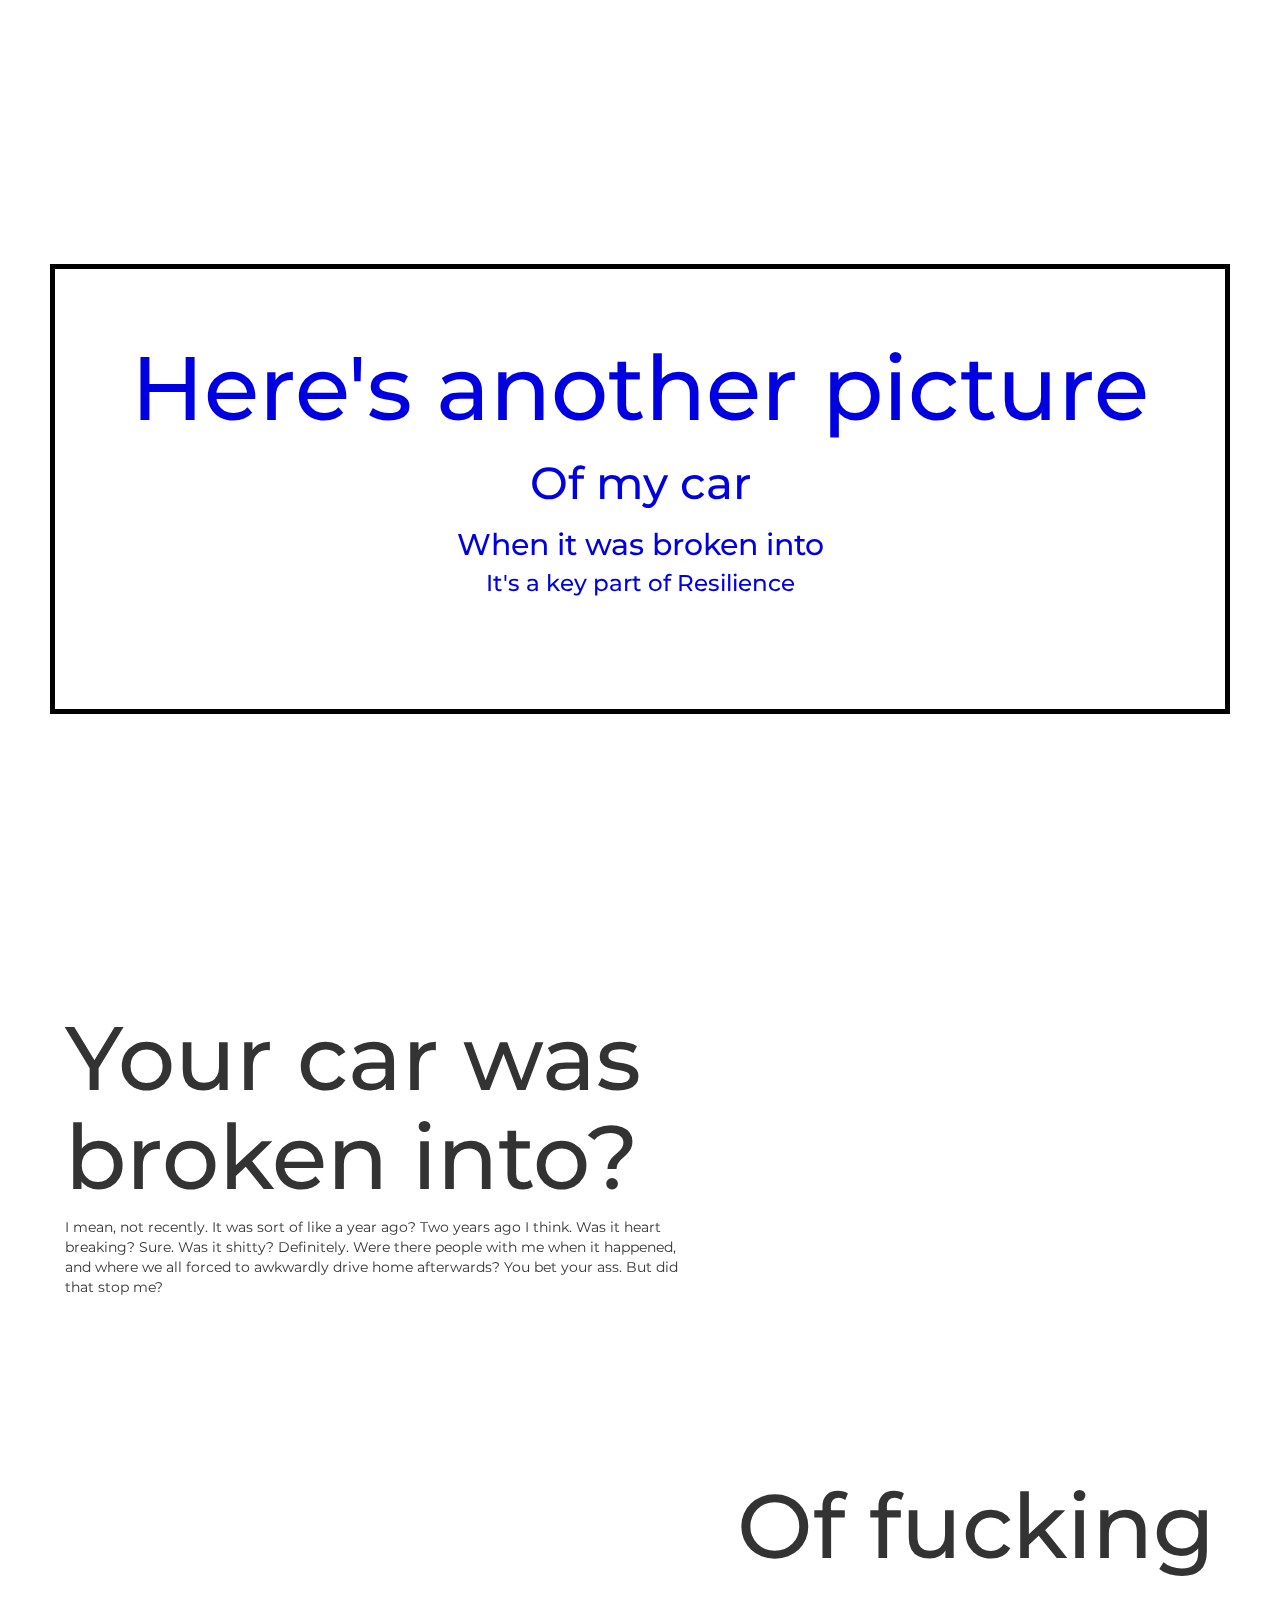
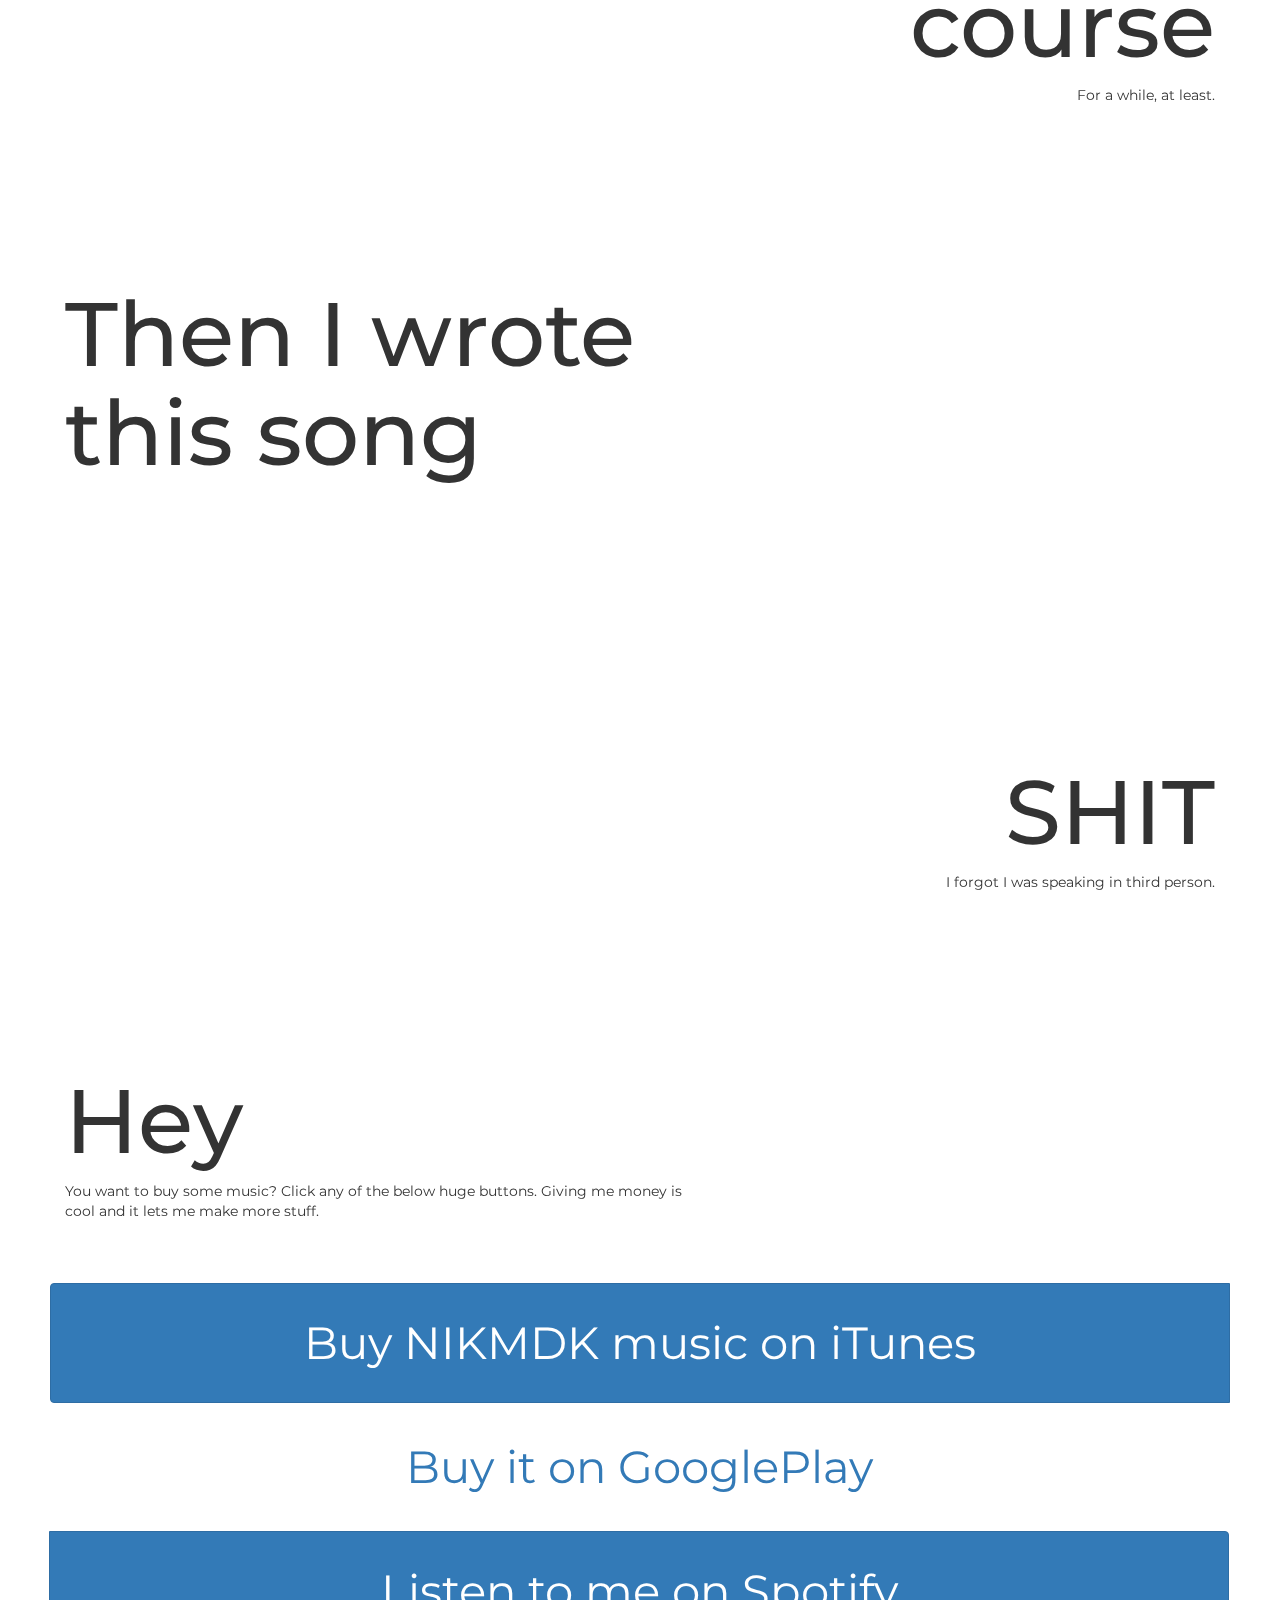
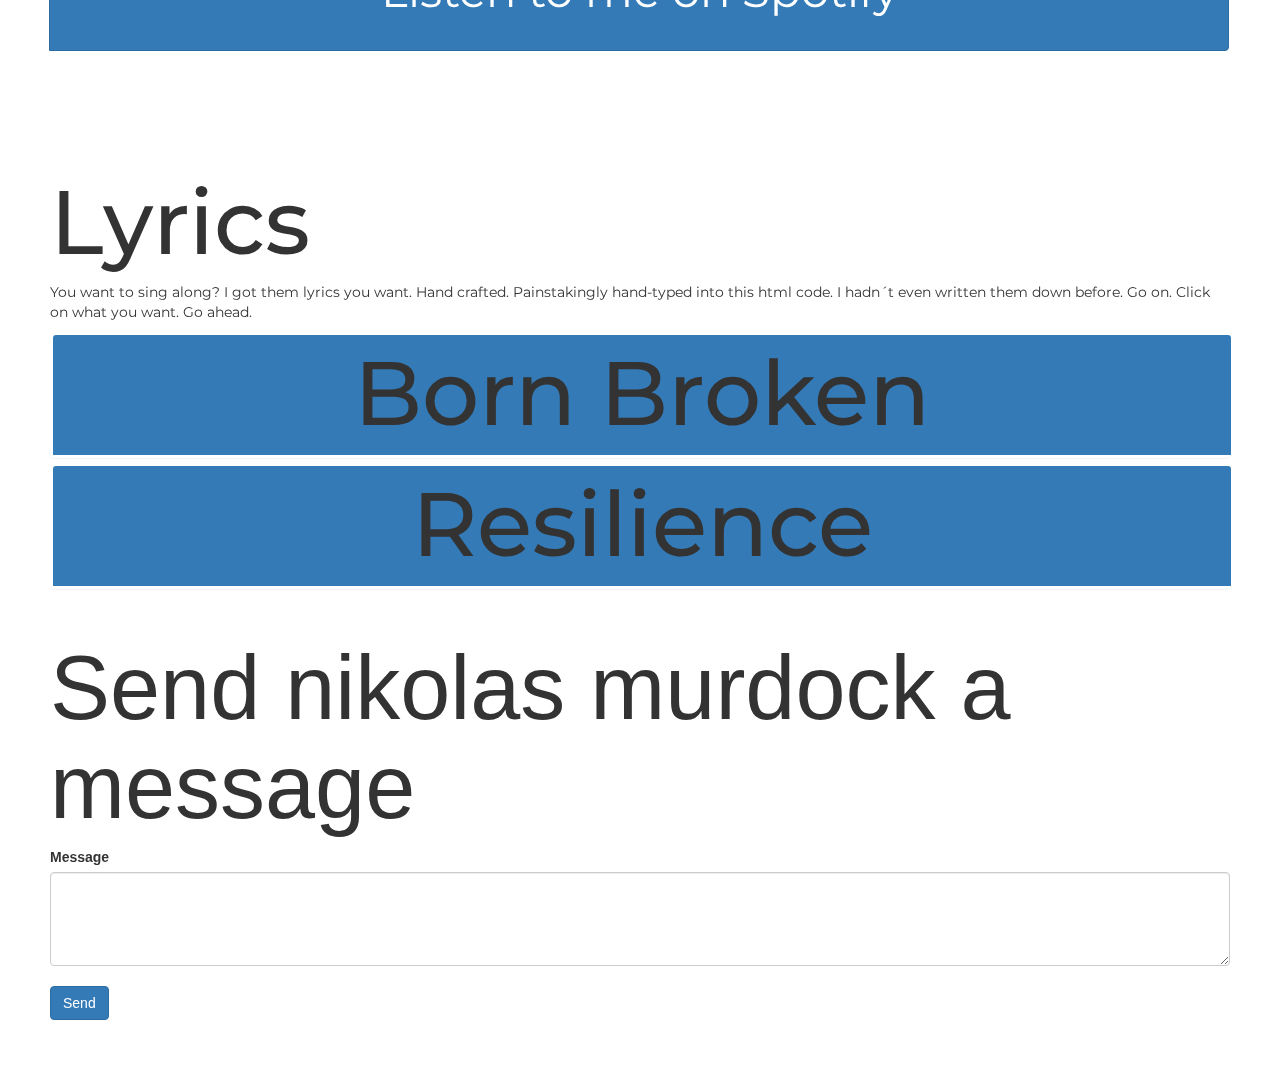
==== commit eed0b0b4: "Added pretendfood button on the navbar" ====
--- a/index.html
+++ b/index.html
@@ -4,38 +4,40 @@
 		<meta name="viewport" content="width=device-width, initial-scale=1">
 		<meta name="description" content="A personal webpage for music/art project Nikolas Murdock.">
     	<meta name="author" content="Nikolas H. Murdock">
+		
+		<script src="https://ajax.googleapis.com/ajax/libs/jquery/3.1.1/jquery.min.js"></script>
+		<script src="https://maxcdn.bootstrapcdn.com/bootstrap/3.3.7/js/bootstrap.min.js" integrity="sha384-Tc5IQib027qvyjSMfHjOMaLkfuWVxZxUPnCJA7l2mCWNIpG9mGCD8wGNIcPD7Txa" crossorigin="anonymous"></script>
+
 		<link rel="stylesheet" type="text/css" href="css/style.css"/>
 		<link href="https://fonts.googleapis.com/css?family=Montserrat|Oswald" rel="stylesheet">
 		<link rel="stylesheet" href="https://maxcdn.bootstrapcdn.com/bootstrap/3.3.7/css/bootstrap.min.css">
-		<script src="https://ajax.googleapis.com/ajax/libs/jquery/1.12.4/jquery.min.js"></script>
-		<script src="https://maxcdn.bootstrapcdn.com/bootstrap/3.3.7/js/bootstrap.min.js"></script>
+
 		<title> NIK MDK </title>
 	</head>
-	<body>
-		<div id="spy-scroll-id">
-			<nav class="navbar navbar-inverse navbar-fixed-top">
-		      <div class="container">
-		        <div class="navbar-header">
-		          <button type="button" class="navbar-toggle collapsed" data-toggle="collapse" data-target="#navbar" aria-expanded="false" aria-controls="navbar">
-		            <span class="sr-only">Toggle navigation</span>
-		            <span class="icon-bar"></span>
-		            <span class="icon-bar"></span>
-		            <span class="icon-bar"></span>
-		            <span class="icon-bar"></span>
-		          </button>
-		          <a class="navbar-brand" href="#">Nikolas Murdock</a>
-		        </div>
-		        <div id="navbar" class="collapse navbar-collapse">
-		          <ul class="nav navbar-nav">
-		            <li><a href="#resiMarq">Home</a></li>
-		            <li><a href="#bio">Bio</a></li>
-		            <li><a href="#Lyrics">Lyrics</a></li>
-		            <li><a href="#contact">Contact</a></li>
-		          </ul>
-		        </div><!--/.nav-collapse -->
-		      </div>
-		    </nav>
-	    </div>
+	<body data-spy="scroll" data-target=".navbar" data-offset="50">
+		<nav class="navbar navbar-inverse navbar-fixed-top">
+	      <div class="container">
+	        <div class="navbar-header">
+	          <button type="button" class="navbar-toggle collapsed" data-toggle="collapse" data-target="#navbar" aria-expanded="false" aria-controls="navbar">
+	            <span class="sr-only">Toggle navigation</span>
+	            <span class="icon-bar"></span>
+	            <span class="icon-bar"></span>
+	            <span class="icon-bar"></span>
+	            <span class="icon-bar"></span>
+	          </button>
+	          <a class="navbar-brand" href="#">Nikolas Murdock</a>
+	        </div>
+	        <div id="navbar" class="collapse navbar-collapse">
+	          <ul class="nav navbar-nav">
+	            <li class="active"><a href="#resiMarq" id="navHome"><span>Home</span></a></li>
+	            <li><a href="#bio" id="navBio"><span>Bio</span></a></li>
+	            <li><a href="#Lyrics" id="navLyrics"><span>Lyrics</span></a></li>
+	            <li><a href="#contact" id="navContact"><span>Contact</span></a></li>
+	            <li><a href="https://pretendfood.wordpress.com/" id="navPretend" target="_blank"><span>Pretend Food</span></a></li>
+	          </ul>
+	        </div><!--/.nav-collapse -->
+	      </div>
+	    </nav>
 		<div class="resilienceMarq container-fluid" id="resiMarq">
 			<h1>RESILIENCE</h1>
 			<h2>The second album by Nikolas Murdock</h2>
@@ -112,7 +114,7 @@
 		<div class="lyricsSection" id="Lyrics">
 			<div class="bioLeftText">
 				<h1>Lyrics</h1>
-				<p>You want to sing along? I got them lyrics you want. Click on what you want. Go ahead.</p>
+				<p>You want to sing along? I got them lyrics you want. Hand crafted. Painstakingly hand-typed into this html code. I hadn´t even written them down before. Go on. Click on what you want. Go ahead.</p>
 			</div>
 			<div class="panel-group" id="accordion">
 			<div class="panel">
@@ -445,10 +447,5 @@
 			<textarea class="form-control" id="messageForNik" rows="4"></textarea>
 			<button type="submit" class="btn btn-primary" id="submitButton" formaction="message.js">Send</button>
 		</div>
-		<script>
-		$(document).ready(function(){
-			$('body').scrollspy({target: ".navbar", offset: 50});
-		});
-		</script>
 	</body>
 </html>--- a/css/style.css
+++ b/css/style.css
@@ -20,6 +20,26 @@
 
 .navbar {
   font-family: "Montserrat", sans-serif; }
+  .navbar #navHome:hover span {
+    display: none; }
+  .navbar #navHome:hover:before {
+    content: "Goin' home"; }
+  .navbar #navBio:hover span {
+    display: none; }
+  .navbar #navBio:hover:before {
+    content: "It's just words"; }
+  .navbar #navLyrics:hover span {
+    display: none; }
+  .navbar #navLyrics:hover:before {
+    content: "Sing along!"; }
+  .navbar #navContact:hover span {
+    display: none; }
+  .navbar #navContact:hover:before {
+    content: "No, please no "; }
+  .navbar #navPretend:hover span {
+    display: none; }
+  .navbar #navPretend:hover:before {
+    content: "My personal blog?!!"; }
 
 .resilienceMarq {
   text-align: center;
@@ -82,6 +102,220 @@
   .biography #resSong {
     height: 100px; }
 
+.glitch {
+  font-size: 10vmin;
+  position: relative;
+  overflow: visible; }
+
+@keyframes noise-anim {
+  0% {
+    clip: rect(92px, 9999px, 68px, 0); }
+  2% {
+    clip: rect(45px, 9999px, 96px, 0); }
+  4% {
+    clip: rect(18px, 9999px, 69px, 0); }
+  6% {
+    clip: rect(72px, 9999px, 4px, 0); }
+  8% {
+    clip: rect(9px, 9999px, 37px, 0); }
+  10% {
+    clip: rect(19px, 9999px, 89px, 0); }
+  12% {
+    clip: rect(77px, 9999px, 90px, 0); }
+  14% {
+    clip: rect(43px, 9999px, 34px, 0); }
+  16% {
+    clip: rect(46px, 9999px, 24px, 0); }
+  18% {
+    clip: rect(35px, 9999px, 12px, 0); }
+  20% {
+    clip: rect(15px, 9999px, 3px, 0); }
+  22% {
+    clip: rect(80px, 9999px, 8px, 0); }
+  24% {
+    clip: rect(38px, 9999px, 39px, 0); }
+  26% {
+    clip: rect(97px, 9999px, 91px, 0); }
+  28% {
+    clip: rect(46px, 9999px, 73px, 0); }
+  30% {
+    clip: rect(58px, 9999px, 54px, 0); }
+  32% {
+    clip: rect(15px, 9999px, 61px, 0); }
+  34% {
+    clip: rect(25px, 9999px, 3px, 0); }
+  36% {
+    clip: rect(74px, 9999px, 12px, 0); }
+  38% {
+    clip: rect(34px, 9999px, 16px, 0); }
+  40% {
+    clip: rect(27px, 9999px, 88px, 0); }
+  42% {
+    clip: rect(88px, 9999px, 42px, 0); }
+  44% {
+    clip: rect(4px, 9999px, 48px, 0); }
+  46% {
+    clip: rect(32px, 9999px, 37px, 0); }
+  48% {
+    clip: rect(62px, 9999px, 3px, 0); }
+  50% {
+    clip: rect(89px, 9999px, 44px, 0); }
+  52% {
+    clip: rect(13px, 9999px, 76px, 0); }
+  54% {
+    clip: rect(1px, 9999px, 53px, 0); }
+  56% {
+    clip: rect(49px, 9999px, 97px, 0); }
+  58% {
+    clip: rect(16px, 9999px, 56px, 0); }
+  60% {
+    clip: rect(5px, 9999px, 73px, 0); }
+  62% {
+    clip: rect(7px, 9999px, 38px, 0); }
+  64% {
+    clip: rect(15px, 9999px, 22px, 0); }
+  66% {
+    clip: rect(36px, 9999px, 33px, 0); }
+  68% {
+    clip: rect(11px, 9999px, 44px, 0); }
+  70% {
+    clip: rect(44px, 9999px, 89px, 0); }
+  72% {
+    clip: rect(43px, 9999px, 37px, 0); }
+  74% {
+    clip: rect(100px, 9999px, 97px, 0); }
+  76% {
+    clip: rect(2px, 9999px, 31px, 0); }
+  78% {
+    clip: rect(73px, 9999px, 96px, 0); }
+  80% {
+    clip: rect(84px, 9999px, 50px, 0); }
+  82% {
+    clip: rect(44px, 9999px, 80px, 0); }
+  84% {
+    clip: rect(20px, 9999px, 14px, 0); }
+  86% {
+    clip: rect(25px, 9999px, 19px, 0); }
+  88% {
+    clip: rect(97px, 9999px, 82px, 0); }
+  90% {
+    clip: rect(38px, 9999px, 26px, 0); }
+  92% {
+    clip: rect(77px, 9999px, 39px, 0); }
+  94% {
+    clip: rect(35px, 9999px, 83px, 0); }
+  96% {
+    clip: rect(9px, 9999px, 52px, 0); }
+  98% {
+    clip: rect(97px, 9999px, 87px, 0); }
+  100% {
+    clip: rect(90px, 9999px, 92px, 0); } }
+.glitch:after {
+  content: attr(data-text);
+  position: absolute;
+  left: 2px;
+  text-shadow: -1px 0 red;
+  top: 0;
+  color: black;
+  overflow: visible;
+  clip: rect(0, 20vmin, 0, 0);
+  animation: noise-anim 2s infinite linear alternate-reverse; }
+
+@keyframes noise-anim-2 {
+  0% {
+    clip: rect(82px, 9999px, 8px, 0); }
+  2.5% {
+    clip: rect(96px, 9999px, 55px, 0); }
+  5% {
+    clip: rect(89px, 9999px, 49px, 0); }
+  7.5% {
+    clip: rect(44px, 9999px, 28px, 0); }
+  10% {
+    clip: rect(67px, 9999px, 72px, 0); }
+  12.5% {
+    clip: rect(47px, 9999px, 20px, 0); }
+  15% {
+    clip: rect(50px, 9999px, 87px, 0); }
+  17.5% {
+    clip: rect(77px, 9999px, 70px, 0); }
+  20% {
+    clip: rect(2px, 9999px, 43px, 0); }
+  22.5% {
+    clip: rect(26px, 9999px, 20px, 0); }
+  25% {
+    clip: rect(27px, 9999px, 51px, 0); }
+  27.5% {
+    clip: rect(64px, 9999px, 95px, 0); }
+  30% {
+    clip: rect(33px, 9999px, 80px, 0); }
+  32.5% {
+    clip: rect(72px, 9999px, 54px, 0); }
+  35% {
+    clip: rect(18px, 9999px, 79px, 0); }
+  37.5% {
+    clip: rect(100px, 9999px, 9px, 0); }
+  40% {
+    clip: rect(41px, 9999px, 81px, 0); }
+  42.5% {
+    clip: rect(40px, 9999px, 77px, 0); }
+  45% {
+    clip: rect(50px, 9999px, 65px, 0); }
+  47.5% {
+    clip: rect(58px, 9999px, 96px, 0); }
+  50% {
+    clip: rect(42px, 9999px, 93px, 0); }
+  52.5% {
+    clip: rect(48px, 9999px, 74px, 0); }
+  55% {
+    clip: rect(1px, 9999px, 56px, 0); }
+  57.5% {
+    clip: rect(50px, 9999px, 100px, 0); }
+  60% {
+    clip: rect(91px, 9999px, 60px, 0); }
+  62.5% {
+    clip: rect(81px, 9999px, 37px, 0); }
+  65% {
+    clip: rect(49px, 9999px, 39px, 0); }
+  67.5% {
+    clip: rect(7px, 9999px, 45px, 0); }
+  70% {
+    clip: rect(9px, 9999px, 92px, 0); }
+  72.5% {
+    clip: rect(10px, 9999px, 8px, 0); }
+  75% {
+    clip: rect(73px, 9999px, 73px, 0); }
+  77.5% {
+    clip: rect(11px, 9999px, 1px, 0); }
+  80% {
+    clip: rect(95px, 9999px, 91px, 0); }
+  82.5% {
+    clip: rect(1px, 9999px, 11px, 0); }
+  85% {
+    clip: rect(35px, 9999px, 51px, 0); }
+  87.5% {
+    clip: rect(66px, 9999px, 78px, 0); }
+  90% {
+    clip: rect(23px, 9999px, 67px, 0); }
+  92.5% {
+    clip: rect(84px, 9999px, 98px, 0); }
+  95% {
+    clip: rect(38px, 9999px, 43px, 0); }
+  97.5% {
+    clip: rect(98px, 9999px, 73px, 0); }
+  100% {
+    clip: rect(31px, 9999px, 48px, 0); } }
+.glitch:before {
+  content: attr(data-text);
+  position: absolute;
+  left: -2px;
+  text-shadow: 1px 0 blue;
+  top: 0;
+  color: black;
+  background: white;
+  overflow: visible;
+  clip: rect(0, 900px, 0, 0);
+  animation: noise-anim-2 3s infinite linear alternate-reverse; }
+
 .salesButtons {
   margin: 0 !important;
   padding: 0 !important; }
@@ -100,220 +334,6 @@
   .salesButtons .btn-primary:hover {
     background-color: white;
     color: black; }
-
-.glitch {
-  font-size: 10vmin;
-  position: relative;
-  overflow: visible; }
-
-@keyframes noise-anim {
-  0% {
-    clip: rect(99px, 9999px, 52px, 0); }
-  2% {
-    clip: rect(43px, 9999px, 10px, 0); }
-  4% {
-    clip: rect(12px, 9999px, 76px, 0); }
-  6% {
-    clip: rect(99px, 9999px, 99px, 0); }
-  8% {
-    clip: rect(68px, 9999px, 14px, 0); }
-  10% {
-    clip: rect(19px, 9999px, 35px, 0); }
-  12% {
-    clip: rect(47px, 9999px, 71px, 0); }
-  14% {
-    clip: rect(9px, 9999px, 14px, 0); }
-  16% {
-    clip: rect(46px, 9999px, 17px, 0); }
-  18% {
-    clip: rect(5px, 9999px, 88px, 0); }
-  20% {
-    clip: rect(12px, 9999px, 41px, 0); }
-  22% {
-    clip: rect(90px, 9999px, 47px, 0); }
-  24% {
-    clip: rect(95px, 9999px, 95px, 0); }
-  26% {
-    clip: rect(49px, 9999px, 22px, 0); }
-  28% {
-    clip: rect(13px, 9999px, 61px, 0); }
-  30% {
-    clip: rect(68px, 9999px, 86px, 0); }
-  32% {
-    clip: rect(65px, 9999px, 96px, 0); }
-  34% {
-    clip: rect(50px, 9999px, 10px, 0); }
-  36% {
-    clip: rect(79px, 9999px, 74px, 0); }
-  38% {
-    clip: rect(62px, 9999px, 95px, 0); }
-  40% {
-    clip: rect(35px, 9999px, 41px, 0); }
-  42% {
-    clip: rect(84px, 9999px, 100px, 0); }
-  44% {
-    clip: rect(69px, 9999px, 23px, 0); }
-  46% {
-    clip: rect(60px, 9999px, 20px, 0); }
-  48% {
-    clip: rect(35px, 9999px, 35px, 0); }
-  50% {
-    clip: rect(87px, 9999px, 15px, 0); }
-  52% {
-    clip: rect(18px, 9999px, 77px, 0); }
-  54% {
-    clip: rect(99px, 9999px, 71px, 0); }
-  56% {
-    clip: rect(36px, 9999px, 78px, 0); }
-  58% {
-    clip: rect(28px, 9999px, 52px, 0); }
-  60% {
-    clip: rect(64px, 9999px, 65px, 0); }
-  62% {
-    clip: rect(28px, 9999px, 5px, 0); }
-  64% {
-    clip: rect(64px, 9999px, 39px, 0); }
-  66% {
-    clip: rect(98px, 9999px, 87px, 0); }
-  68% {
-    clip: rect(40px, 9999px, 48px, 0); }
-  70% {
-    clip: rect(63px, 9999px, 24px, 0); }
-  72% {
-    clip: rect(46px, 9999px, 31px, 0); }
-  74% {
-    clip: rect(23px, 9999px, 95px, 0); }
-  76% {
-    clip: rect(9px, 9999px, 35px, 0); }
-  78% {
-    clip: rect(93px, 9999px, 76px, 0); }
-  80% {
-    clip: rect(19px, 9999px, 89px, 0); }
-  82% {
-    clip: rect(39px, 9999px, 99px, 0); }
-  84% {
-    clip: rect(30px, 9999px, 81px, 0); }
-  86% {
-    clip: rect(90px, 9999px, 73px, 0); }
-  88% {
-    clip: rect(62px, 9999px, 61px, 0); }
-  90% {
-    clip: rect(47px, 9999px, 51px, 0); }
-  92% {
-    clip: rect(83px, 9999px, 21px, 0); }
-  94% {
-    clip: rect(62px, 9999px, 92px, 0); }
-  96% {
-    clip: rect(52px, 9999px, 8px, 0); }
-  98% {
-    clip: rect(73px, 9999px, 82px, 0); }
-  100% {
-    clip: rect(86px, 9999px, 1px, 0); } }
-.glitch:after {
-  content: attr(data-text);
-  position: absolute;
-  left: 2px;
-  text-shadow: -1px 0 red;
-  top: 0;
-  color: black;
-  overflow: visible;
-  clip: rect(0, 20vmin, 0, 0);
-  animation: noise-anim 2s infinite linear alternate-reverse; }
-
-@keyframes noise-anim-2 {
-  0% {
-    clip: rect(24px, 9999px, 87px, 0); }
-  2.5% {
-    clip: rect(32px, 9999px, 32px, 0); }
-  5% {
-    clip: rect(45px, 9999px, 53px, 0); }
-  7.5% {
-    clip: rect(45px, 9999px, 76px, 0); }
-  10% {
-    clip: rect(36px, 9999px, 40px, 0); }
-  12.5% {
-    clip: rect(92px, 9999px, 63px, 0); }
-  15% {
-    clip: rect(50px, 9999px, 76px, 0); }
-  17.5% {
-    clip: rect(59px, 9999px, 26px, 0); }
-  20% {
-    clip: rect(68px, 9999px, 89px, 0); }
-  22.5% {
-    clip: rect(84px, 9999px, 84px, 0); }
-  25% {
-    clip: rect(50px, 9999px, 16px, 0); }
-  27.5% {
-    clip: rect(71px, 9999px, 68px, 0); }
-  30% {
-    clip: rect(81px, 9999px, 28px, 0); }
-  32.5% {
-    clip: rect(49px, 9999px, 47px, 0); }
-  35% {
-    clip: rect(56px, 9999px, 27px, 0); }
-  37.5% {
-    clip: rect(90px, 9999px, 3px, 0); }
-  40% {
-    clip: rect(95px, 9999px, 1px, 0); }
-  42.5% {
-    clip: rect(53px, 9999px, 74px, 0); }
-  45% {
-    clip: rect(53px, 9999px, 51px, 0); }
-  47.5% {
-    clip: rect(58px, 9999px, 40px, 0); }
-  50% {
-    clip: rect(17px, 9999px, 45px, 0); }
-  52.5% {
-    clip: rect(85px, 9999px, 68px, 0); }
-  55% {
-    clip: rect(67px, 9999px, 80px, 0); }
-  57.5% {
-    clip: rect(28px, 9999px, 82px, 0); }
-  60% {
-    clip: rect(61px, 9999px, 75px, 0); }
-  62.5% {
-    clip: rect(21px, 9999px, 89px, 0); }
-  65% {
-    clip: rect(92px, 9999px, 16px, 0); }
-  67.5% {
-    clip: rect(21px, 9999px, 14px, 0); }
-  70% {
-    clip: rect(79px, 9999px, 91px, 0); }
-  72.5% {
-    clip: rect(100px, 9999px, 80px, 0); }
-  75% {
-    clip: rect(32px, 9999px, 87px, 0); }
-  77.5% {
-    clip: rect(31px, 9999px, 50px, 0); }
-  80% {
-    clip: rect(79px, 9999px, 15px, 0); }
-  82.5% {
-    clip: rect(53px, 9999px, 83px, 0); }
-  85% {
-    clip: rect(38px, 9999px, 88px, 0); }
-  87.5% {
-    clip: rect(85px, 9999px, 15px, 0); }
-  90% {
-    clip: rect(66px, 9999px, 53px, 0); }
-  92.5% {
-    clip: rect(65px, 9999px, 56px, 0); }
-  95% {
-    clip: rect(89px, 9999px, 26px, 0); }
-  97.5% {
-    clip: rect(15px, 9999px, 6px, 0); }
-  100% {
-    clip: rect(7px, 9999px, 21px, 0); } }
-.glitch:before {
-  content: attr(data-text);
-  position: absolute;
-  left: -2px;
-  text-shadow: 1px 0 blue;
-  top: 0;
-  color: black;
-  background: white;
-  overflow: visible;
-  clip: rect(0, 900px, 0, 0);
-  animation: noise-anim-2 3s infinite linear alternate-reverse; }
 
 #submitButton {
   margin-top: 20px; }
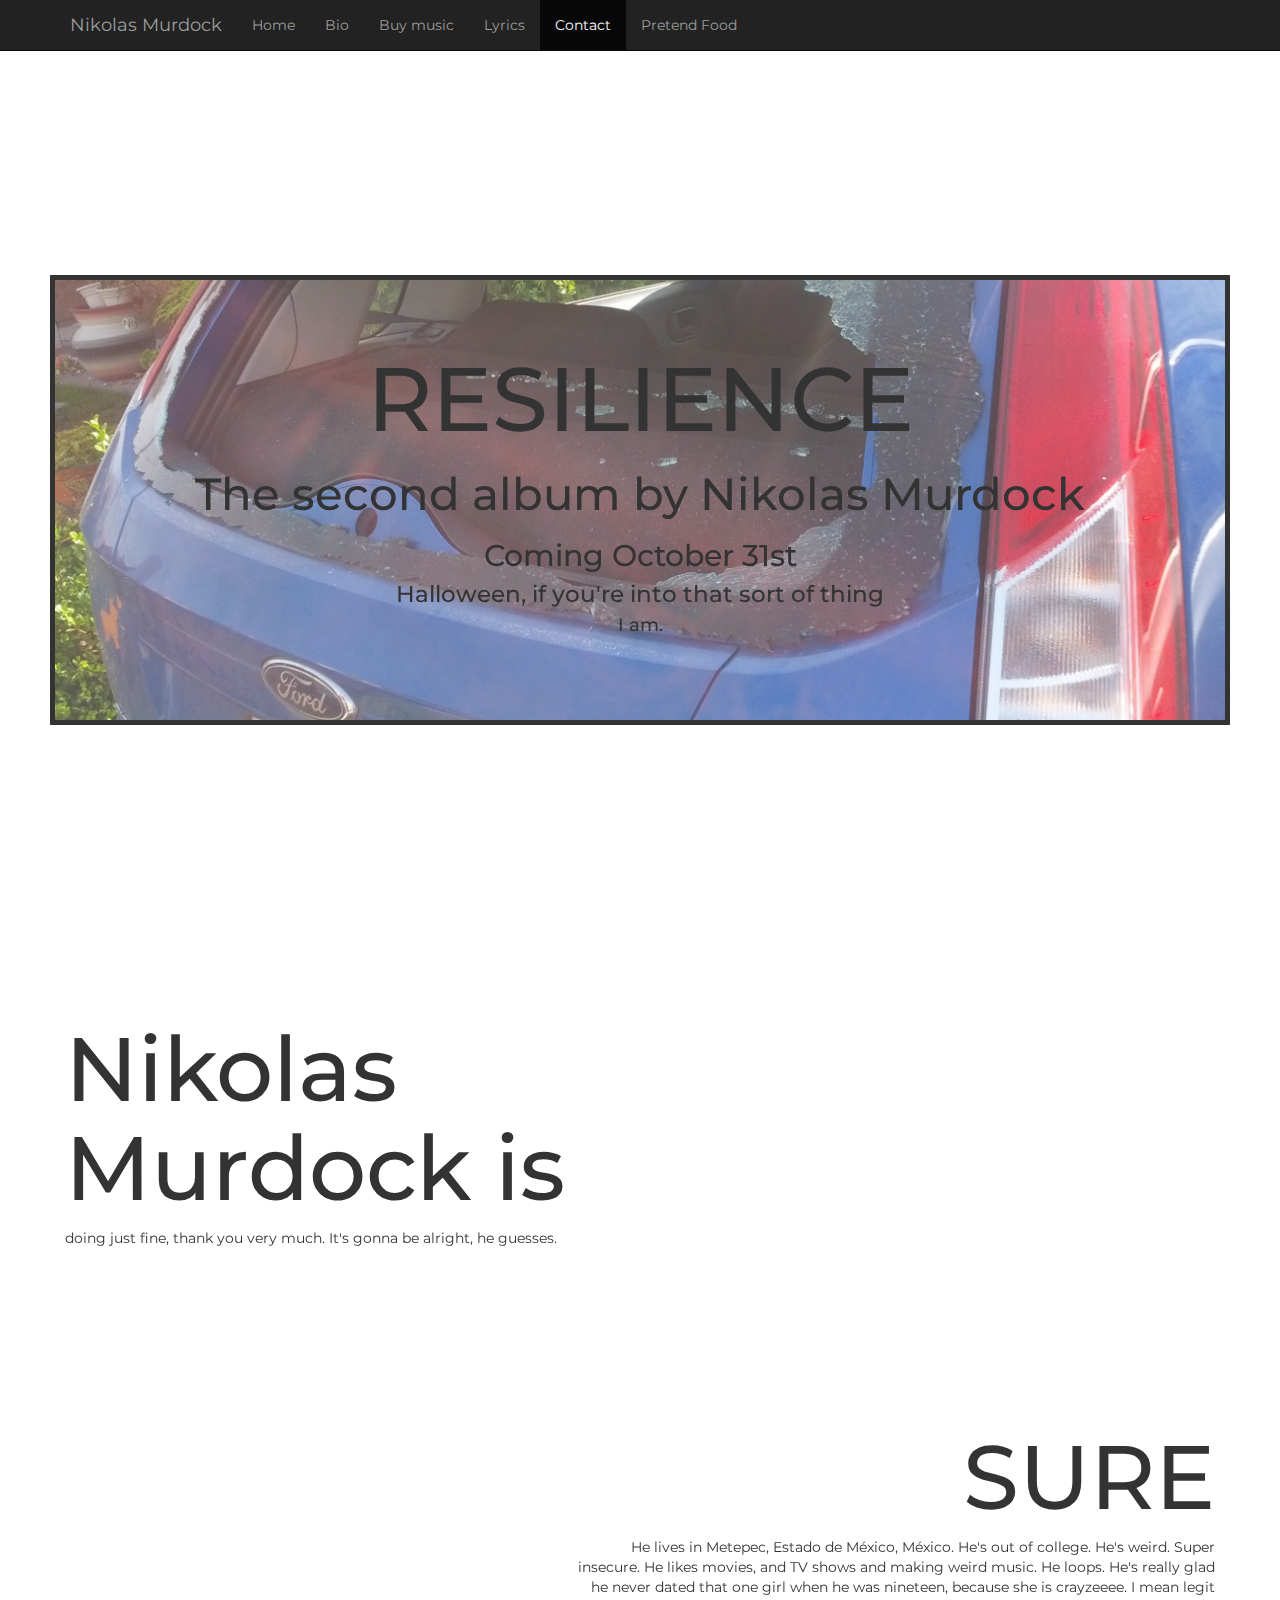
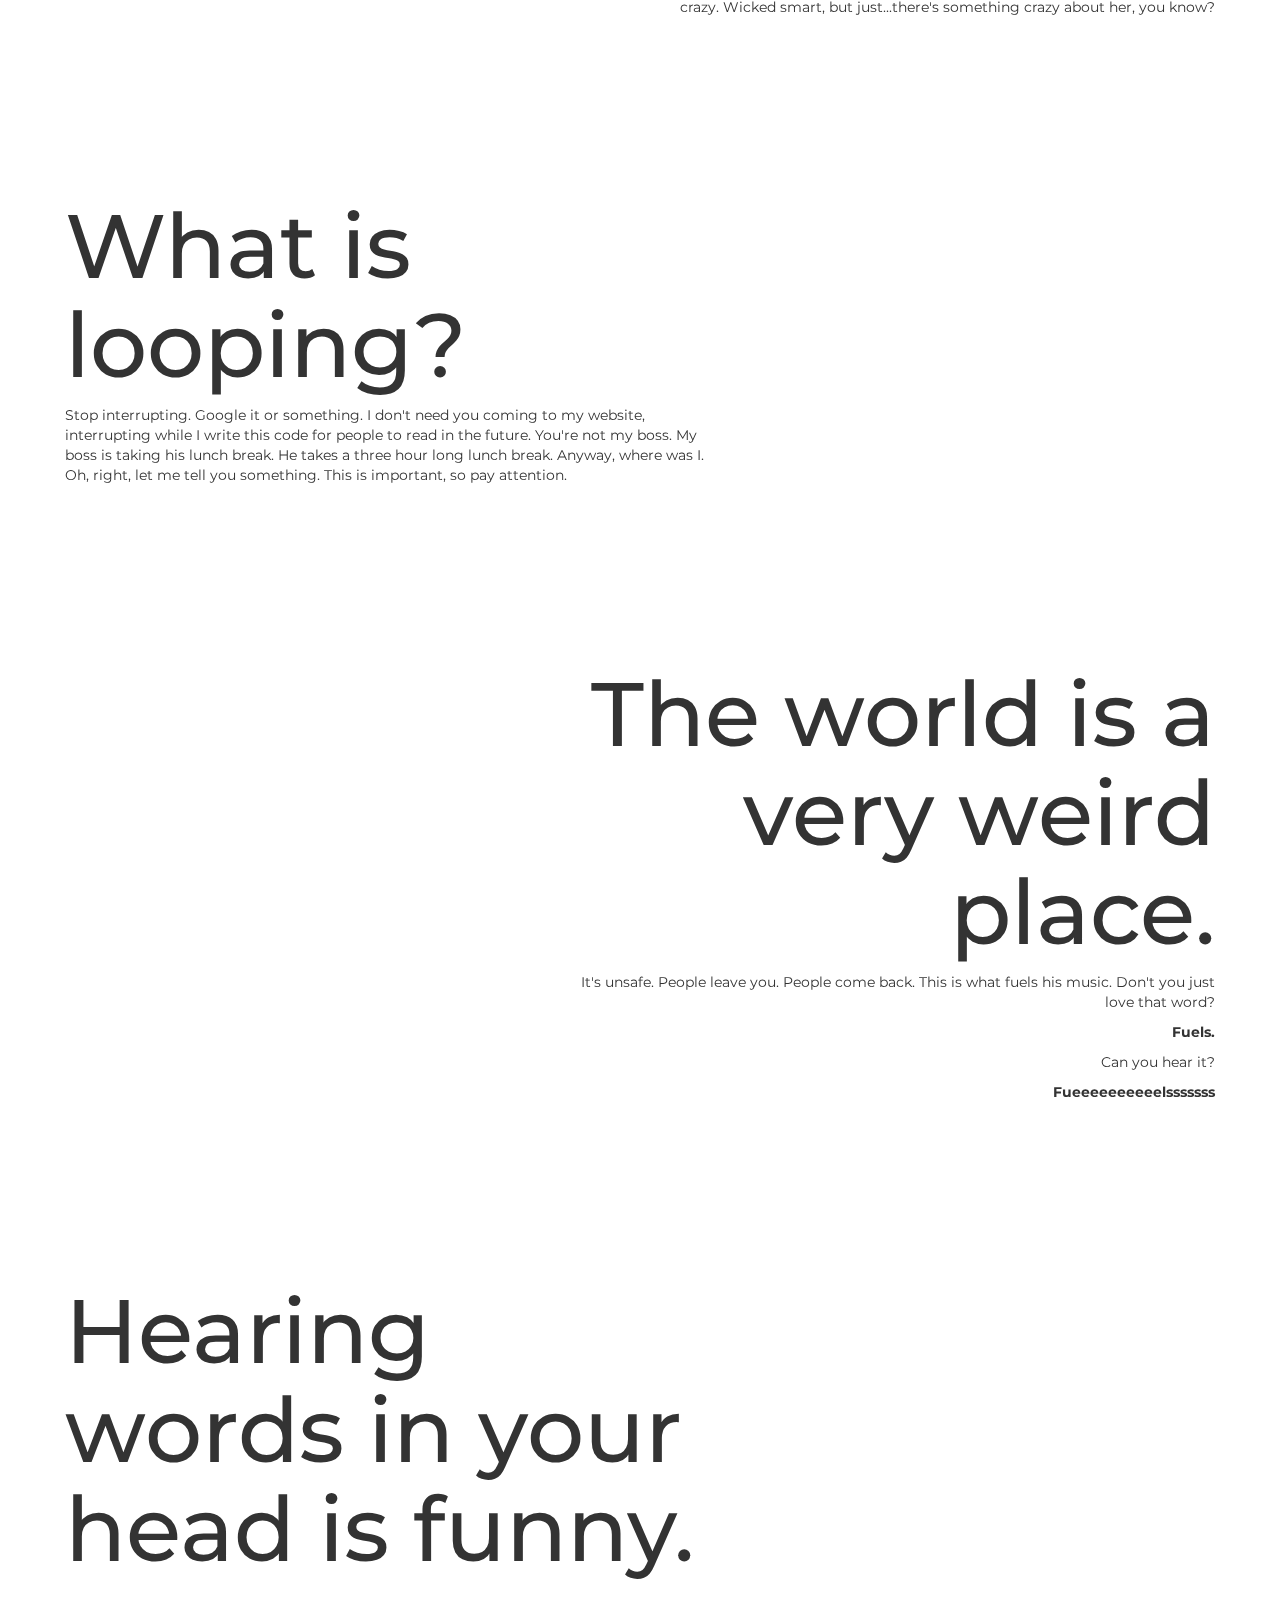
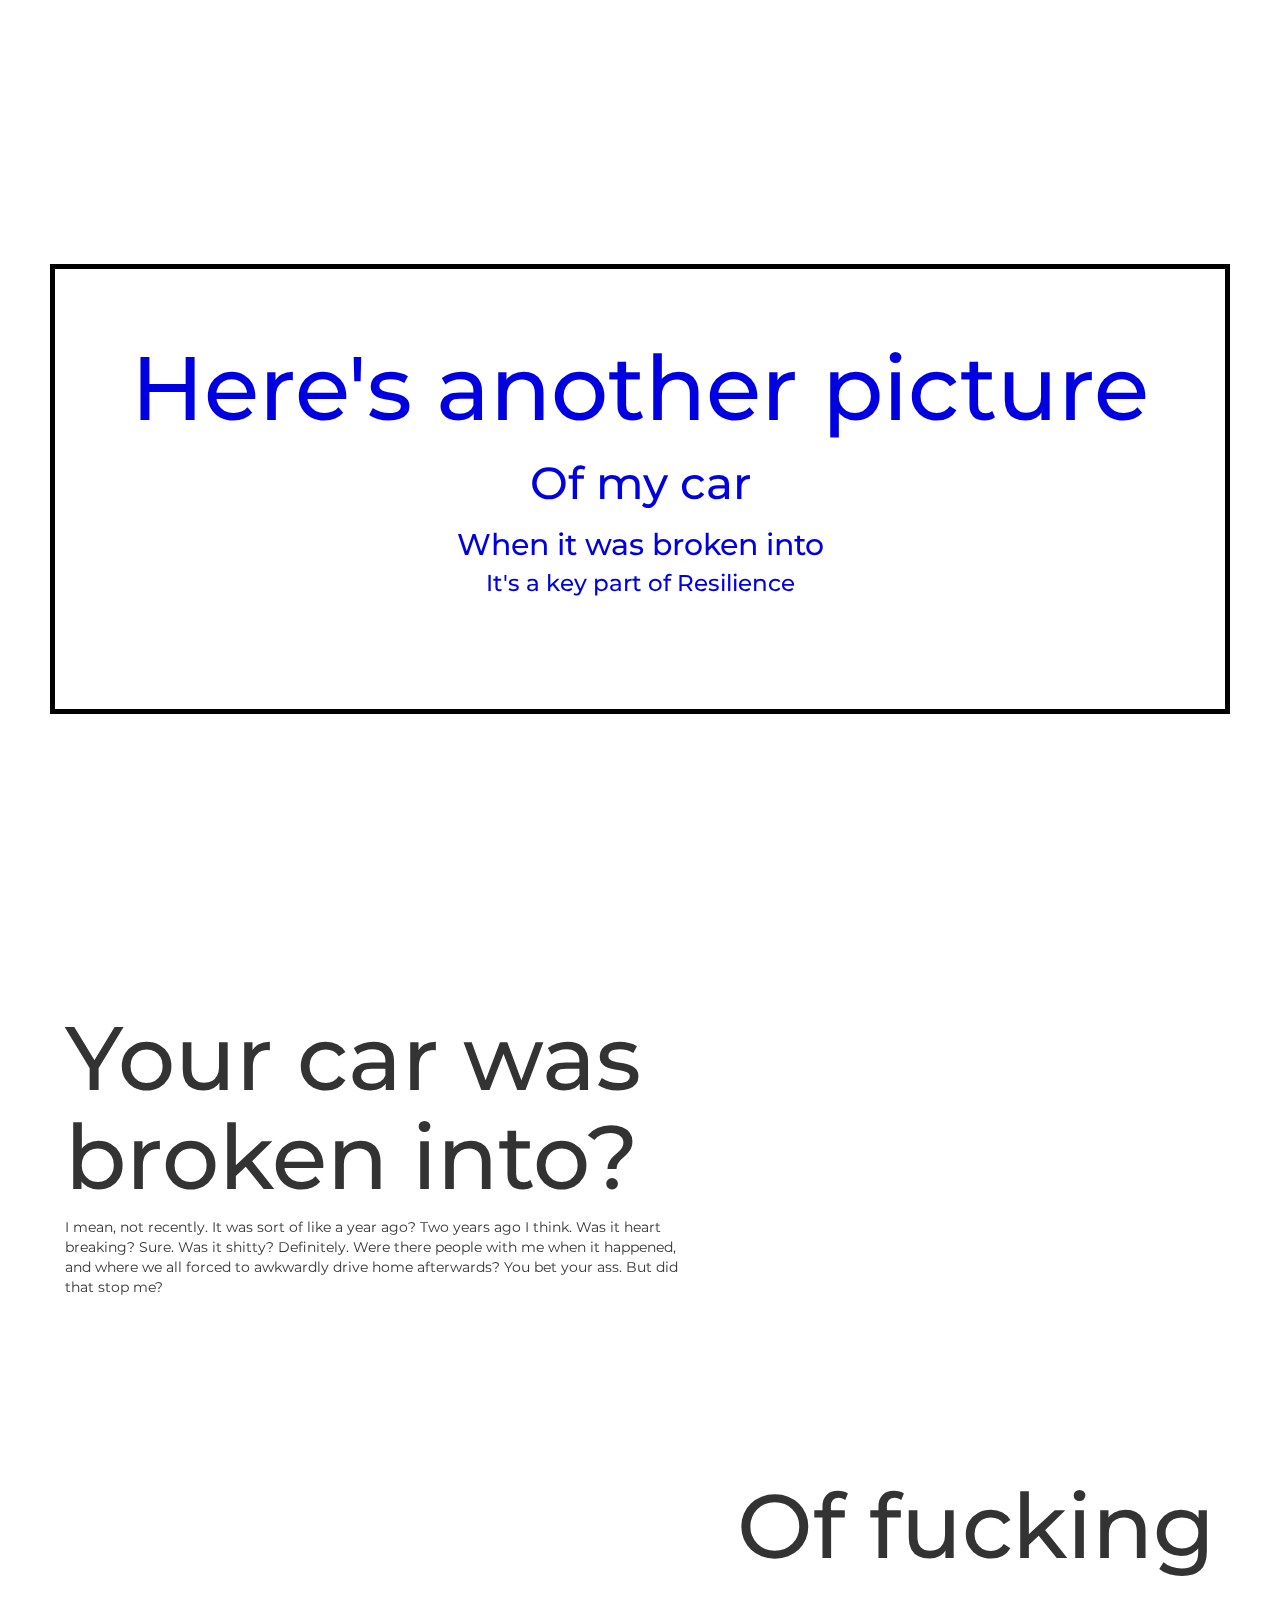
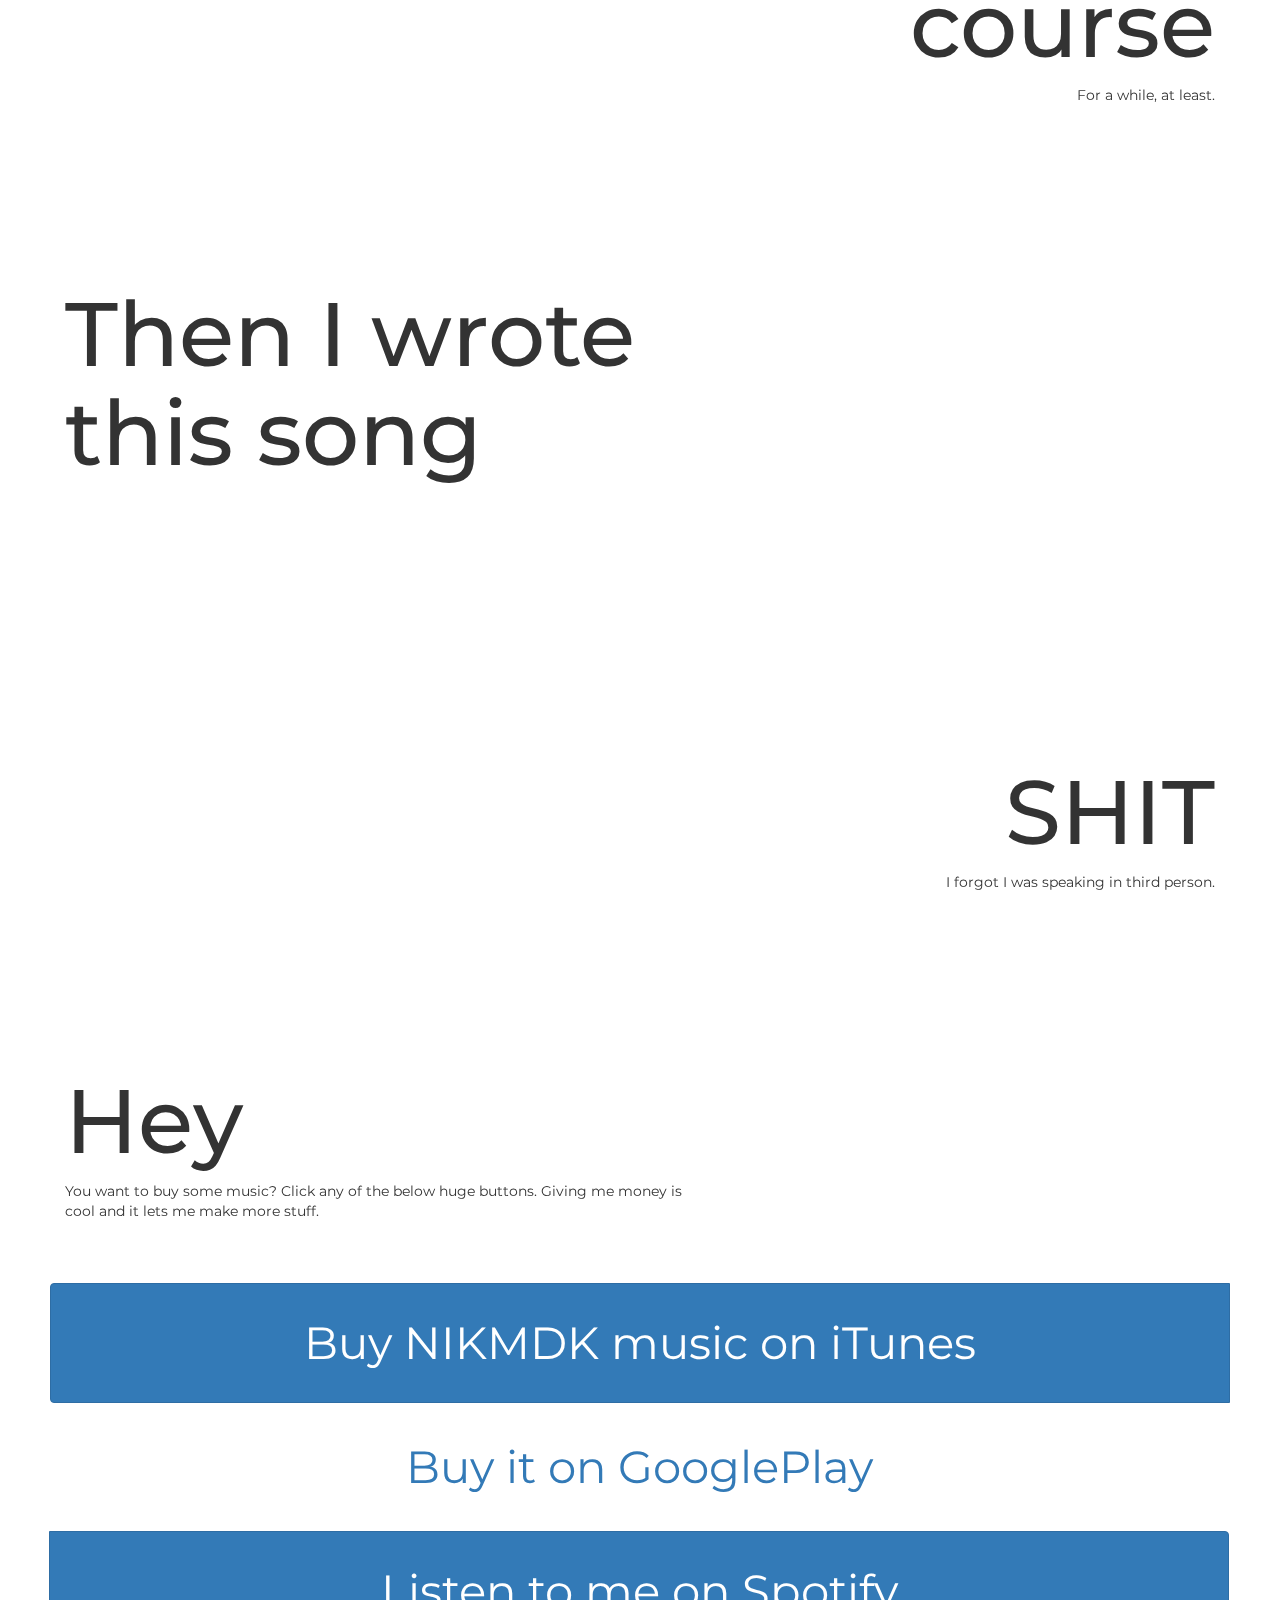
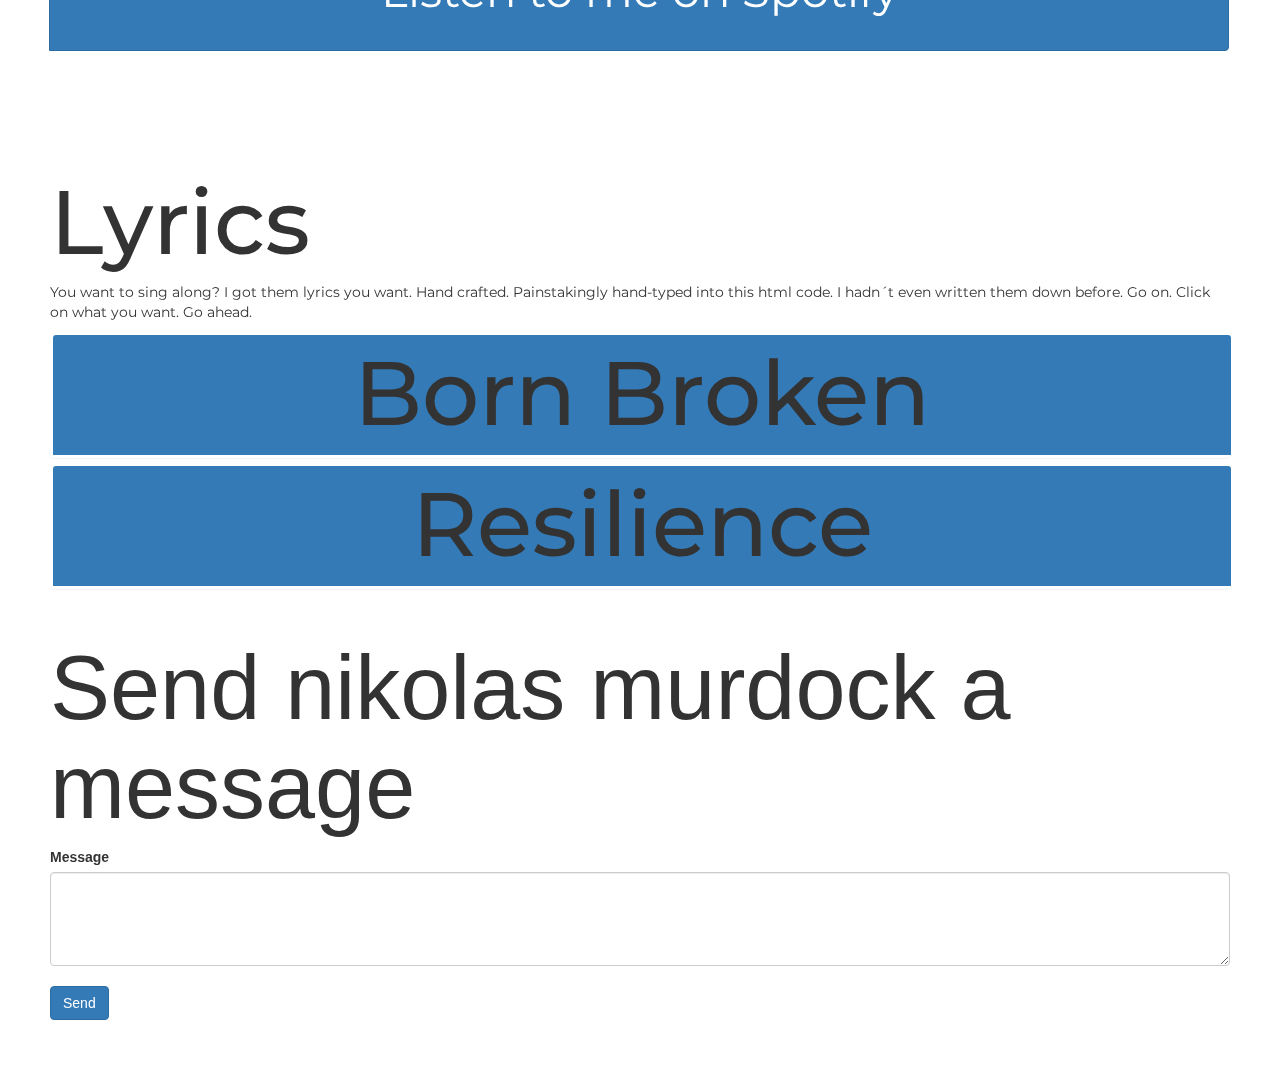
==== commit 3c5743f2: "Added button to buy music" ====
--- a/index.html
+++ b/index.html
@@ -31,6 +31,7 @@
 	          <ul class="nav navbar-nav">
 	            <li class="active"><a href="#resiMarq" id="navHome"><span>Home</span></a></li>
 	            <li><a href="#bio" id="navBio"><span>Bio</span></a></li>
+	            <li><a href="#buyMusic" id="navMusic"><span>Buy music</span></a></li>
 	            <li><a href="#Lyrics" id="navLyrics"><span>Lyrics</span></a></li>
 	            <li><a href="#contact" id="navContact"><span>Contact</span></a></li>
 	            <li><a href="https://pretendfood.wordpress.com/" id="navPretend" target="_blank"><span>Pretend Food</span></a></li>
@@ -104,7 +105,7 @@
 				<p>You want to buy some music? Click any of the below huge buttons. Giving me money is cool and it lets me make more stuff.</p>
 			</div>
 		</div>
-		<div class="salesButtons">
+		<div id="buyMusic" style="margin-top: 50px; padding-top: 50px;" class="salesButtons">
 			<div class="btn-group" role="group" aria-label="sales buttons">
 				<a class="btn btn-primary bigButt" href="https://itunes.apple.com/us/artist/nikolas-murdock/id724219504" target="_blank">Buy NIKMDK music on iTunes</a>
 				<a class="btn btn-secondary bigButt" href="https://play.google.com/store/music/artist/Nikolas_Murdock?id=Ay5cpid623ticihpjxyl3ss3vca&hl=en" target="_blank">Buy it on GooglePlay</a>
--- a/css/style.css
+++ b/css/style.css
@@ -28,6 +28,10 @@
     display: none; }
   .navbar #navBio:hover:before {
     content: "It's just words"; }
+  .navbar #navMusic:hover span {
+    display: none; }
+  .navbar #navMusic:hover:before {
+    content: "Please!!!!"; }
   .navbar #navLyrics:hover span {
     display: none; }
   .navbar #navLyrics:hover:before {
@@ -109,107 +113,107 @@
 
 @keyframes noise-anim {
   0% {
-    clip: rect(92px, 9999px, 68px, 0); }
+    clip: rect(79px, 9999px, 11px, 0); }
   2% {
-    clip: rect(45px, 9999px, 96px, 0); }
+    clip: rect(32px, 9999px, 12px, 0); }
   4% {
-    clip: rect(18px, 9999px, 69px, 0); }
+    clip: rect(77px, 9999px, 47px, 0); }
   6% {
-    clip: rect(72px, 9999px, 4px, 0); }
+    clip: rect(36px, 9999px, 26px, 0); }
   8% {
-    clip: rect(9px, 9999px, 37px, 0); }
+    clip: rect(86px, 9999px, 13px, 0); }
   10% {
-    clip: rect(19px, 9999px, 89px, 0); }
+    clip: rect(97px, 9999px, 34px, 0); }
   12% {
-    clip: rect(77px, 9999px, 90px, 0); }
+    clip: rect(64px, 9999px, 87px, 0); }
   14% {
-    clip: rect(43px, 9999px, 34px, 0); }
+    clip: rect(21px, 9999px, 18px, 0); }
   16% {
-    clip: rect(46px, 9999px, 24px, 0); }
+    clip: rect(79px, 9999px, 25px, 0); }
   18% {
-    clip: rect(35px, 9999px, 12px, 0); }
+    clip: rect(49px, 9999px, 80px, 0); }
   20% {
-    clip: rect(15px, 9999px, 3px, 0); }
+    clip: rect(15px, 9999px, 85px, 0); }
   22% {
-    clip: rect(80px, 9999px, 8px, 0); }
+    clip: rect(67px, 9999px, 82px, 0); }
   24% {
-    clip: rect(38px, 9999px, 39px, 0); }
+    clip: rect(77px, 9999px, 23px, 0); }
   26% {
-    clip: rect(97px, 9999px, 91px, 0); }
+    clip: rect(17px, 9999px, 79px, 0); }
   28% {
-    clip: rect(46px, 9999px, 73px, 0); }
+    clip: rect(77px, 9999px, 17px, 0); }
   30% {
-    clip: rect(58px, 9999px, 54px, 0); }
+    clip: rect(66px, 9999px, 1px, 0); }
   32% {
-    clip: rect(15px, 9999px, 61px, 0); }
+    clip: rect(94px, 9999px, 32px, 0); }
   34% {
-    clip: rect(25px, 9999px, 3px, 0); }
+    clip: rect(98px, 9999px, 67px, 0); }
   36% {
-    clip: rect(74px, 9999px, 12px, 0); }
+    clip: rect(66px, 9999px, 36px, 0); }
   38% {
-    clip: rect(34px, 9999px, 16px, 0); }
+    clip: rect(7px, 9999px, 100px, 0); }
   40% {
-    clip: rect(27px, 9999px, 88px, 0); }
+    clip: rect(12px, 9999px, 79px, 0); }
   42% {
-    clip: rect(88px, 9999px, 42px, 0); }
+    clip: rect(11px, 9999px, 11px, 0); }
   44% {
-    clip: rect(4px, 9999px, 48px, 0); }
+    clip: rect(44px, 9999px, 66px, 0); }
   46% {
-    clip: rect(32px, 9999px, 37px, 0); }
+    clip: rect(51px, 9999px, 74px, 0); }
   48% {
-    clip: rect(62px, 9999px, 3px, 0); }
+    clip: rect(75px, 9999px, 2px, 0); }
   50% {
-    clip: rect(89px, 9999px, 44px, 0); }
+    clip: rect(30px, 9999px, 19px, 0); }
   52% {
-    clip: rect(13px, 9999px, 76px, 0); }
+    clip: rect(22px, 9999px, 8px, 0); }
   54% {
-    clip: rect(1px, 9999px, 53px, 0); }
+    clip: rect(16px, 9999px, 73px, 0); }
   56% {
-    clip: rect(49px, 9999px, 97px, 0); }
+    clip: rect(30px, 9999px, 92px, 0); }
   58% {
-    clip: rect(16px, 9999px, 56px, 0); }
+    clip: rect(81px, 9999px, 15px, 0); }
   60% {
-    clip: rect(5px, 9999px, 73px, 0); }
+    clip: rect(49px, 9999px, 65px, 0); }
   62% {
-    clip: rect(7px, 9999px, 38px, 0); }
+    clip: rect(73px, 9999px, 19px, 0); }
   64% {
-    clip: rect(15px, 9999px, 22px, 0); }
+    clip: rect(91px, 9999px, 15px, 0); }
   66% {
-    clip: rect(36px, 9999px, 33px, 0); }
+    clip: rect(7px, 9999px, 13px, 0); }
   68% {
-    clip: rect(11px, 9999px, 44px, 0); }
+    clip: rect(63px, 9999px, 10px, 0); }
   70% {
-    clip: rect(44px, 9999px, 89px, 0); }
+    clip: rect(10px, 9999px, 83px, 0); }
   72% {
-    clip: rect(43px, 9999px, 37px, 0); }
+    clip: rect(82px, 9999px, 6px, 0); }
   74% {
-    clip: rect(100px, 9999px, 97px, 0); }
+    clip: rect(7px, 9999px, 86px, 0); }
   76% {
-    clip: rect(2px, 9999px, 31px, 0); }
+    clip: rect(61px, 9999px, 100px, 0); }
   78% {
-    clip: rect(73px, 9999px, 96px, 0); }
+    clip: rect(99px, 9999px, 21px, 0); }
   80% {
-    clip: rect(84px, 9999px, 50px, 0); }
+    clip: rect(21px, 9999px, 10px, 0); }
   82% {
-    clip: rect(44px, 9999px, 80px, 0); }
+    clip: rect(1px, 9999px, 43px, 0); }
   84% {
-    clip: rect(20px, 9999px, 14px, 0); }
+    clip: rect(20px, 9999px, 76px, 0); }
   86% {
-    clip: rect(25px, 9999px, 19px, 0); }
+    clip: rect(72px, 9999px, 100px, 0); }
   88% {
-    clip: rect(97px, 9999px, 82px, 0); }
+    clip: rect(99px, 9999px, 87px, 0); }
   90% {
-    clip: rect(38px, 9999px, 26px, 0); }
+    clip: rect(4px, 9999px, 83px, 0); }
   92% {
-    clip: rect(77px, 9999px, 39px, 0); }
+    clip: rect(55px, 9999px, 93px, 0); }
   94% {
-    clip: rect(35px, 9999px, 83px, 0); }
+    clip: rect(21px, 9999px, 91px, 0); }
   96% {
-    clip: rect(9px, 9999px, 52px, 0); }
+    clip: rect(61px, 9999px, 41px, 0); }
   98% {
-    clip: rect(97px, 9999px, 87px, 0); }
+    clip: rect(72px, 9999px, 47px, 0); }
   100% {
-    clip: rect(90px, 9999px, 92px, 0); } }
+    clip: rect(18px, 9999px, 58px, 0); } }
 .glitch:after {
   content: attr(data-text);
   position: absolute;
@@ -223,87 +227,87 @@
 
 @keyframes noise-anim-2 {
   0% {
-    clip: rect(82px, 9999px, 8px, 0); }
+    clip: rect(21px, 9999px, 100px, 0); }
   2.5% {
-    clip: rect(96px, 9999px, 55px, 0); }
+    clip: rect(9px, 9999px, 50px, 0); }
   5% {
-    clip: rect(89px, 9999px, 49px, 0); }
+    clip: rect(84px, 9999px, 19px, 0); }
   7.5% {
-    clip: rect(44px, 9999px, 28px, 0); }
+    clip: rect(53px, 9999px, 77px, 0); }
   10% {
-    clip: rect(67px, 9999px, 72px, 0); }
+    clip: rect(69px, 9999px, 69px, 0); }
   12.5% {
-    clip: rect(47px, 9999px, 20px, 0); }
+    clip: rect(37px, 9999px, 17px, 0); }
   15% {
-    clip: rect(50px, 9999px, 87px, 0); }
+    clip: rect(39px, 9999px, 98px, 0); }
   17.5% {
-    clip: rect(77px, 9999px, 70px, 0); }
+    clip: rect(30px, 9999px, 43px, 0); }
   20% {
-    clip: rect(2px, 9999px, 43px, 0); }
+    clip: rect(2px, 9999px, 73px, 0); }
   22.5% {
-    clip: rect(26px, 9999px, 20px, 0); }
+    clip: rect(97px, 9999px, 19px, 0); }
   25% {
-    clip: rect(27px, 9999px, 51px, 0); }
+    clip: rect(39px, 9999px, 56px, 0); }
   27.5% {
-    clip: rect(64px, 9999px, 95px, 0); }
+    clip: rect(99px, 9999px, 31px, 0); }
   30% {
-    clip: rect(33px, 9999px, 80px, 0); }
+    clip: rect(13px, 9999px, 72px, 0); }
   32.5% {
-    clip: rect(72px, 9999px, 54px, 0); }
+    clip: rect(8px, 9999px, 93px, 0); }
   35% {
-    clip: rect(18px, 9999px, 79px, 0); }
+    clip: rect(26px, 9999px, 12px, 0); }
   37.5% {
-    clip: rect(100px, 9999px, 9px, 0); }
+    clip: rect(77px, 9999px, 36px, 0); }
   40% {
-    clip: rect(41px, 9999px, 81px, 0); }
+    clip: rect(73px, 9999px, 60px, 0); }
   42.5% {
-    clip: rect(40px, 9999px, 77px, 0); }
+    clip: rect(86px, 9999px, 87px, 0); }
   45% {
-    clip: rect(50px, 9999px, 65px, 0); }
+    clip: rect(87px, 9999px, 25px, 0); }
   47.5% {
-    clip: rect(58px, 9999px, 96px, 0); }
+    clip: rect(68px, 9999px, 28px, 0); }
   50% {
-    clip: rect(42px, 9999px, 93px, 0); }
+    clip: rect(54px, 9999px, 75px, 0); }
   52.5% {
-    clip: rect(48px, 9999px, 74px, 0); }
+    clip: rect(49px, 9999px, 62px, 0); }
   55% {
-    clip: rect(1px, 9999px, 56px, 0); }
+    clip: rect(73px, 9999px, 36px, 0); }
   57.5% {
-    clip: rect(50px, 9999px, 100px, 0); }
+    clip: rect(91px, 9999px, 54px, 0); }
   60% {
-    clip: rect(91px, 9999px, 60px, 0); }
+    clip: rect(93px, 9999px, 25px, 0); }
   62.5% {
-    clip: rect(81px, 9999px, 37px, 0); }
+    clip: rect(18px, 9999px, 60px, 0); }
   65% {
-    clip: rect(49px, 9999px, 39px, 0); }
+    clip: rect(88px, 9999px, 86px, 0); }
   67.5% {
-    clip: rect(7px, 9999px, 45px, 0); }
+    clip: rect(55px, 9999px, 58px, 0); }
   70% {
-    clip: rect(9px, 9999px, 92px, 0); }
+    clip: rect(16px, 9999px, 79px, 0); }
   72.5% {
-    clip: rect(10px, 9999px, 8px, 0); }
+    clip: rect(73px, 9999px, 52px, 0); }
   75% {
-    clip: rect(73px, 9999px, 73px, 0); }
+    clip: rect(32px, 9999px, 64px, 0); }
   77.5% {
-    clip: rect(11px, 9999px, 1px, 0); }
+    clip: rect(39px, 9999px, 42px, 0); }
   80% {
-    clip: rect(95px, 9999px, 91px, 0); }
+    clip: rect(52px, 9999px, 68px, 0); }
   82.5% {
-    clip: rect(1px, 9999px, 11px, 0); }
+    clip: rect(3px, 9999px, 33px, 0); }
   85% {
-    clip: rect(35px, 9999px, 51px, 0); }
+    clip: rect(5px, 9999px, 50px, 0); }
   87.5% {
-    clip: rect(66px, 9999px, 78px, 0); }
+    clip: rect(22px, 9999px, 45px, 0); }
   90% {
-    clip: rect(23px, 9999px, 67px, 0); }
+    clip: rect(44px, 9999px, 49px, 0); }
   92.5% {
-    clip: rect(84px, 9999px, 98px, 0); }
+    clip: rect(63px, 9999px, 1px, 0); }
   95% {
-    clip: rect(38px, 9999px, 43px, 0); }
+    clip: rect(91px, 9999px, 45px, 0); }
   97.5% {
-    clip: rect(98px, 9999px, 73px, 0); }
+    clip: rect(98px, 9999px, 92px, 0); }
   100% {
-    clip: rect(31px, 9999px, 48px, 0); } }
+    clip: rect(69px, 9999px, 43px, 0); } }
 .glitch:before {
   content: attr(data-text);
   position: absolute;
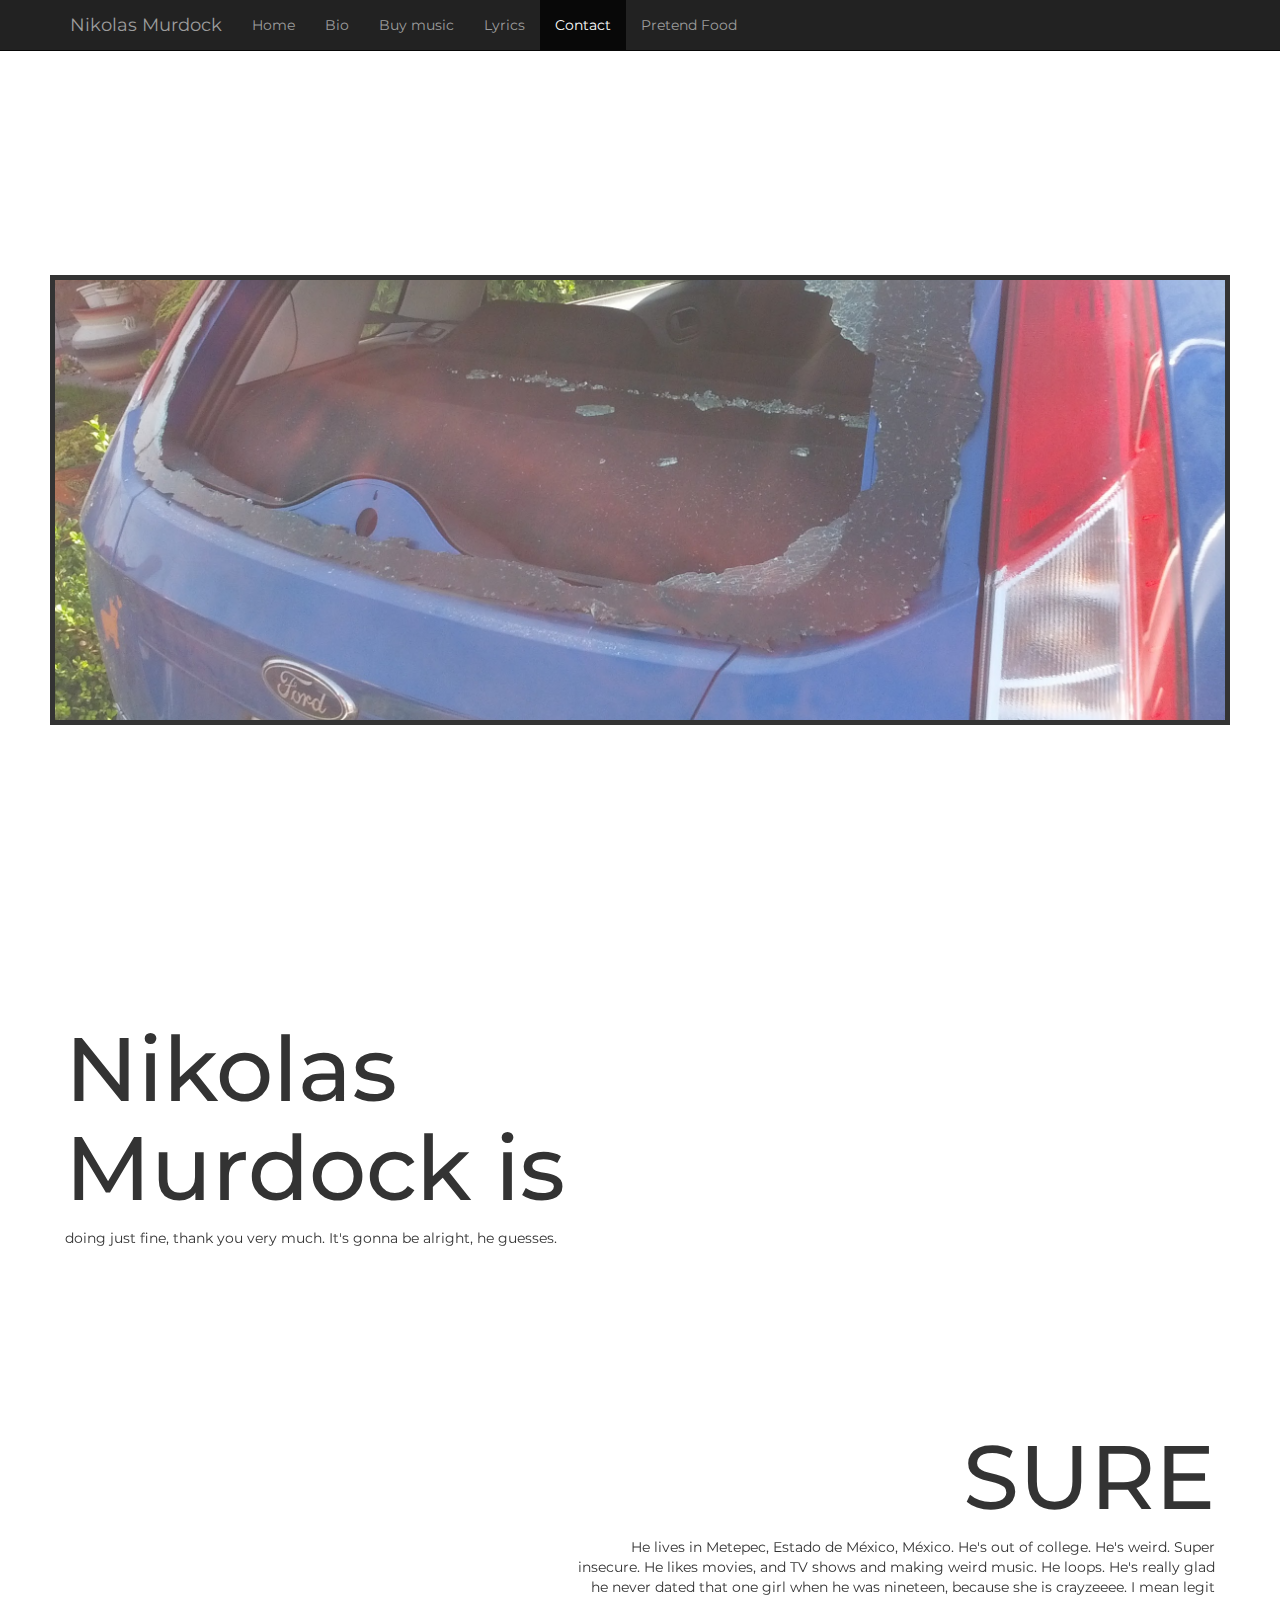
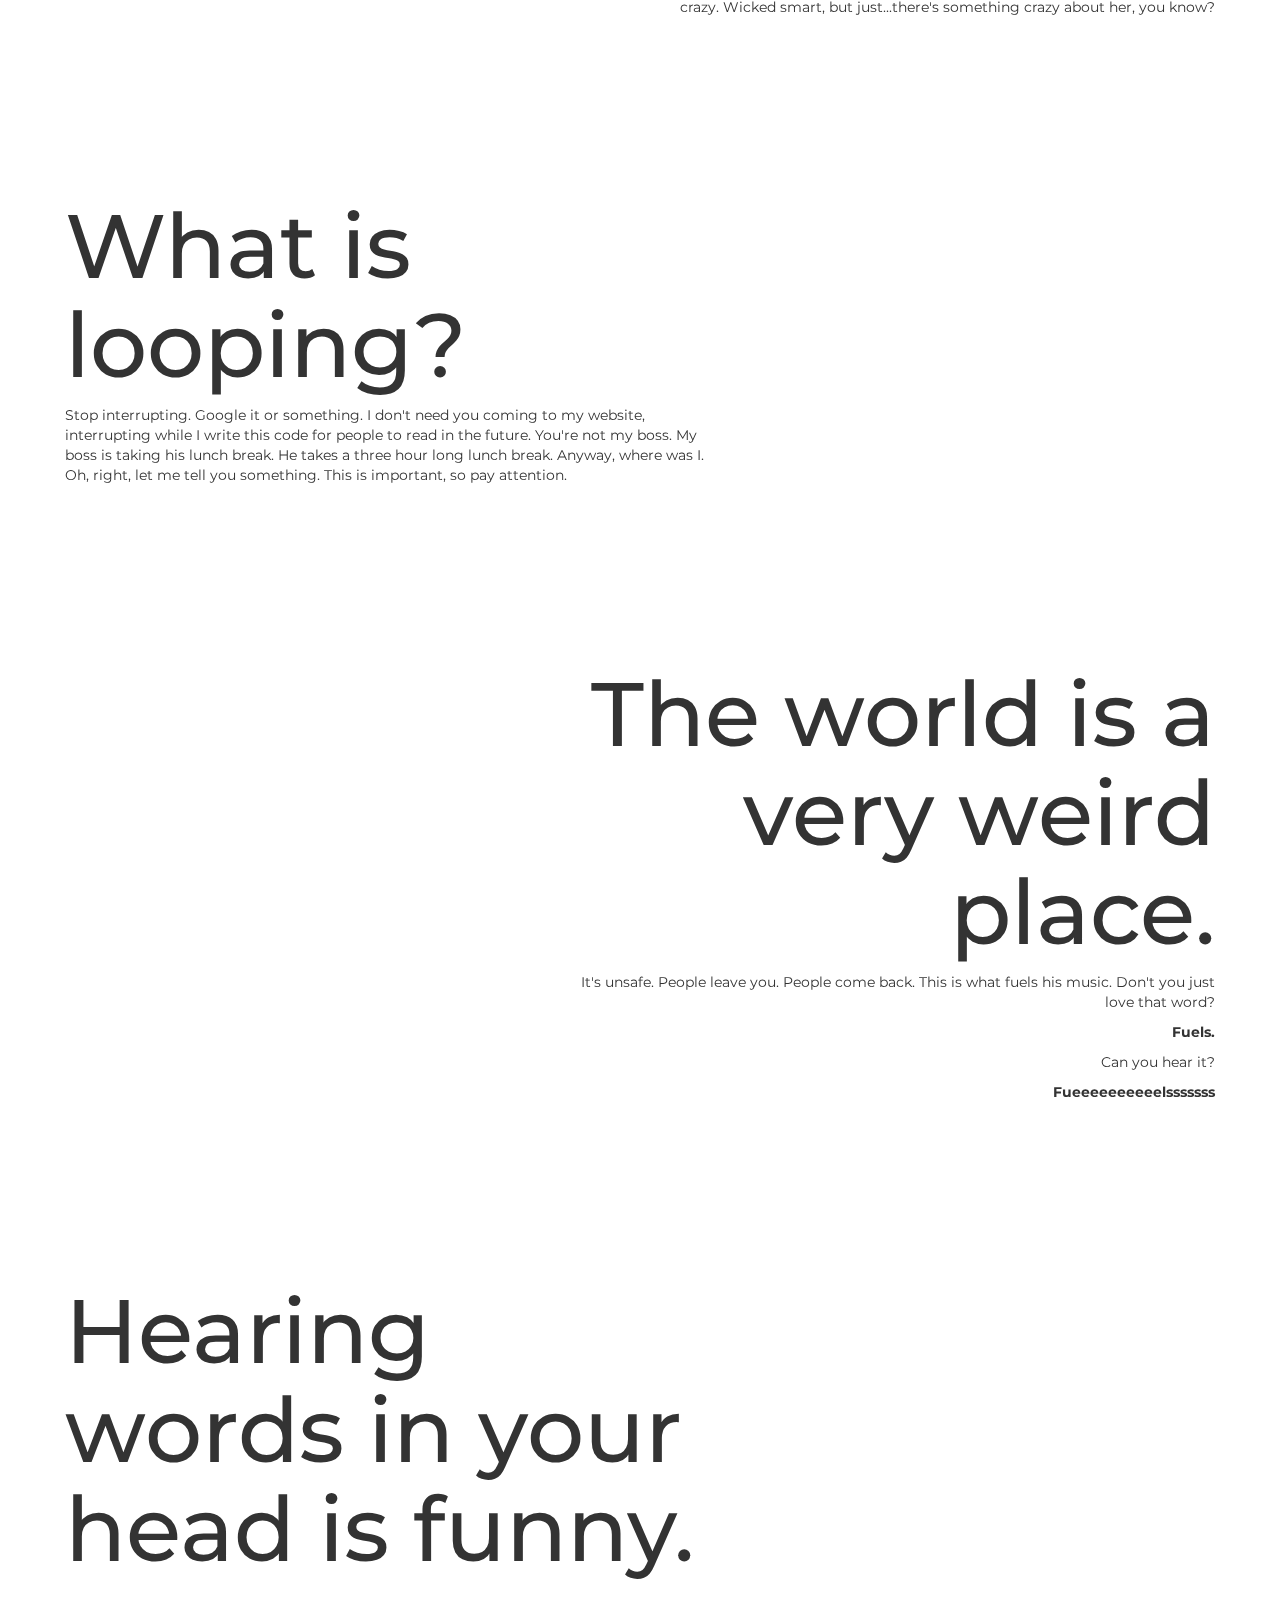
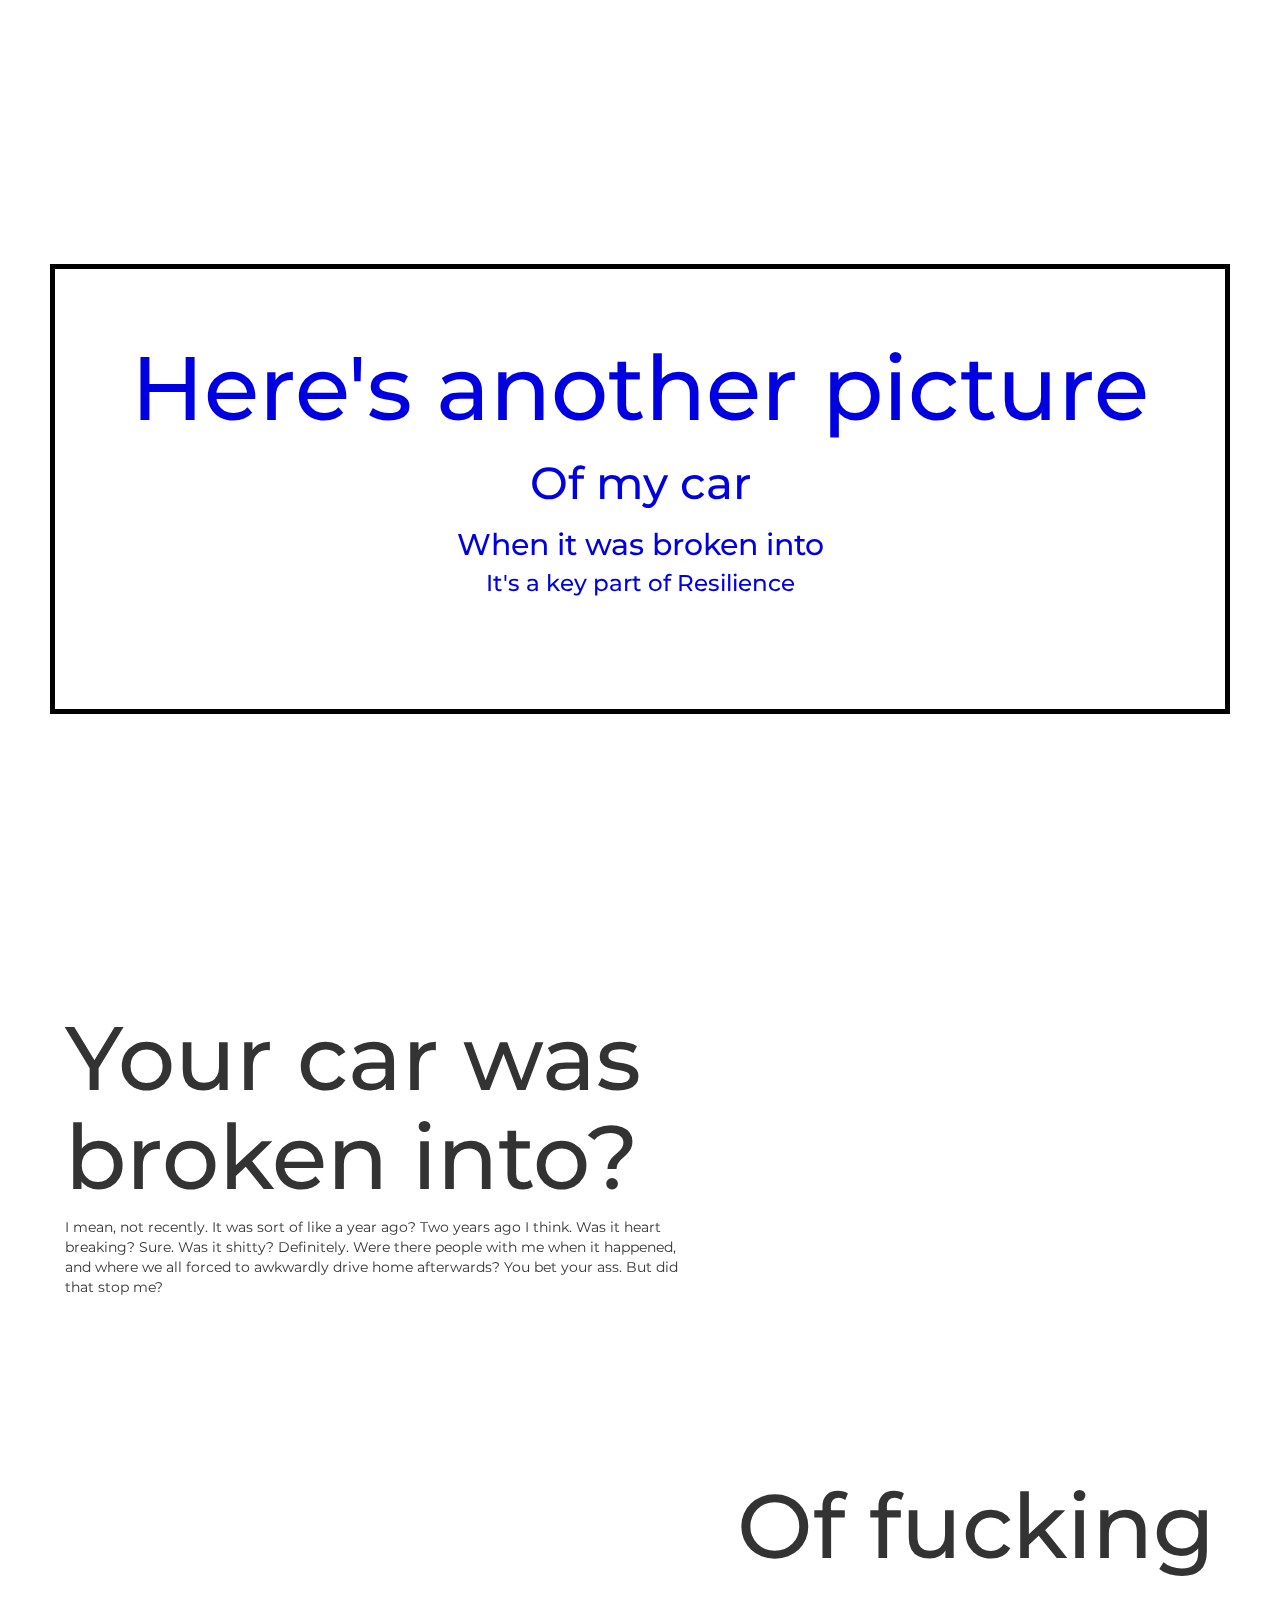
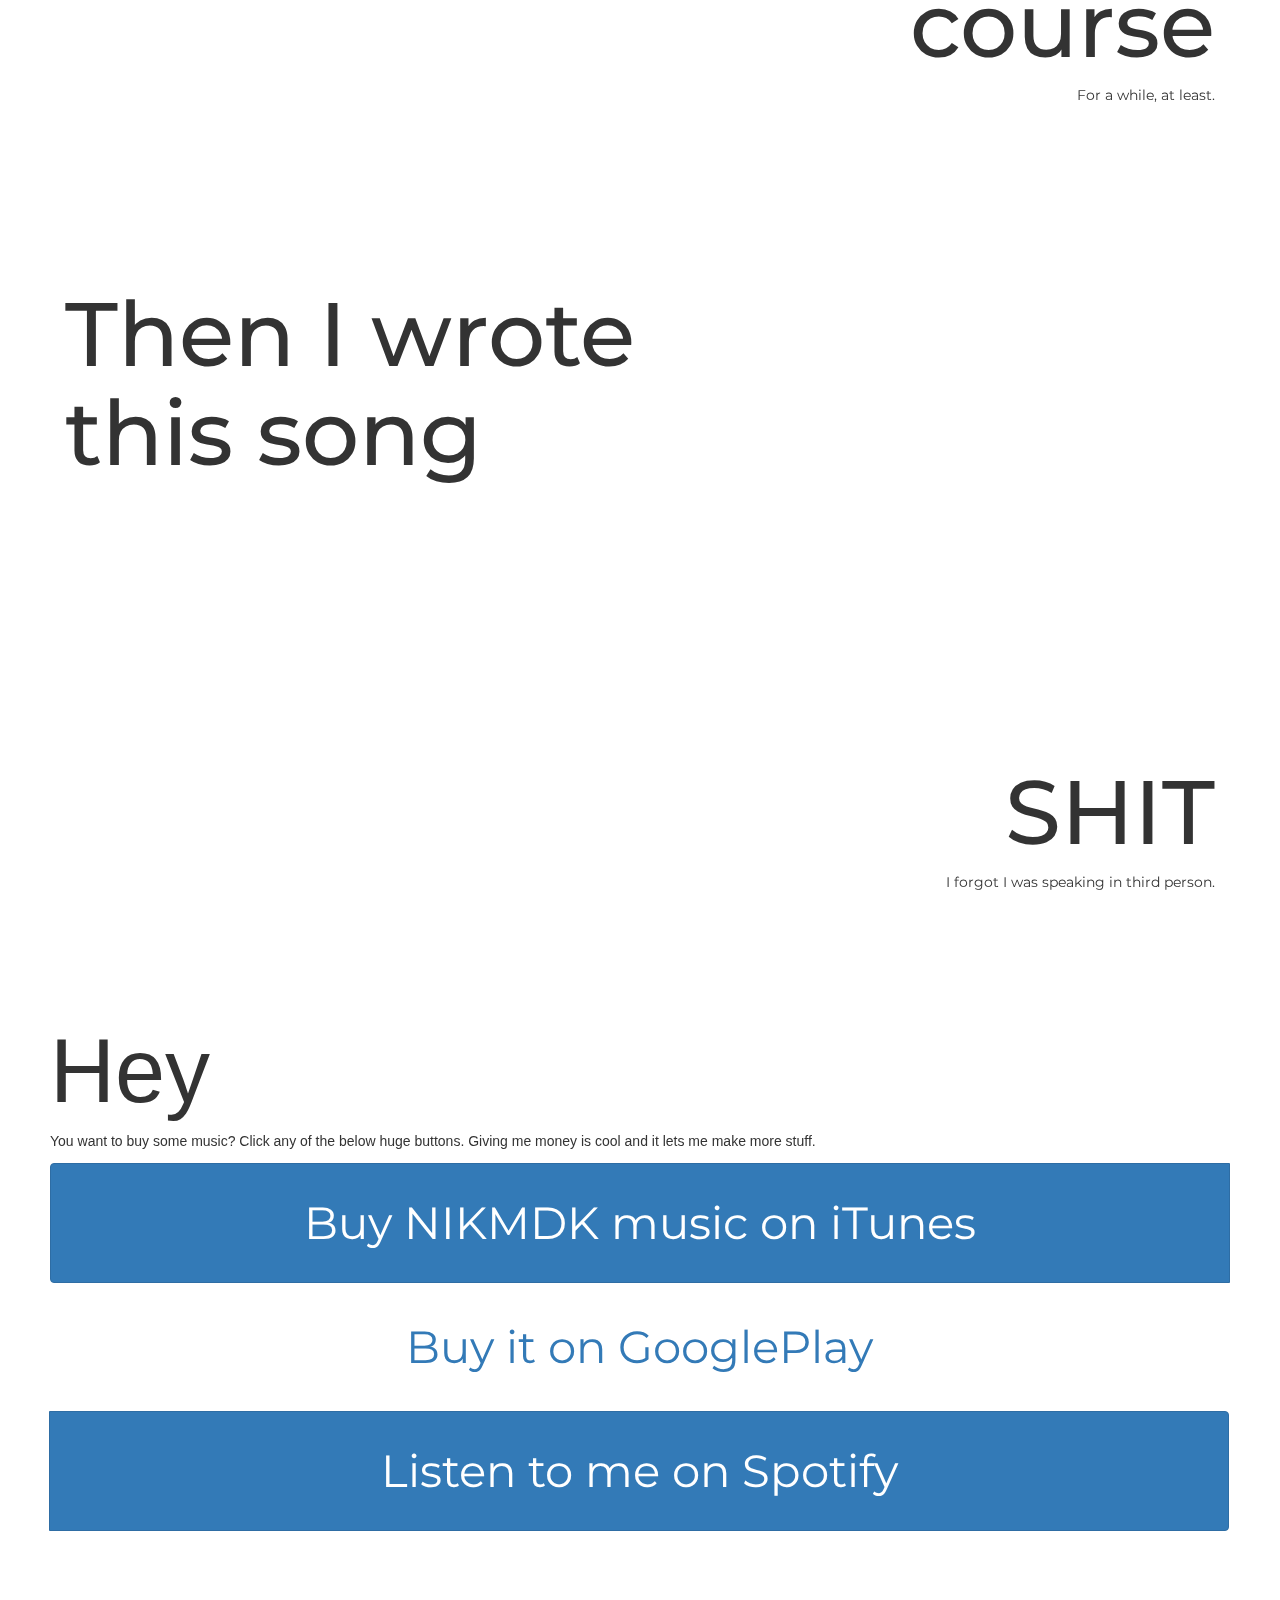
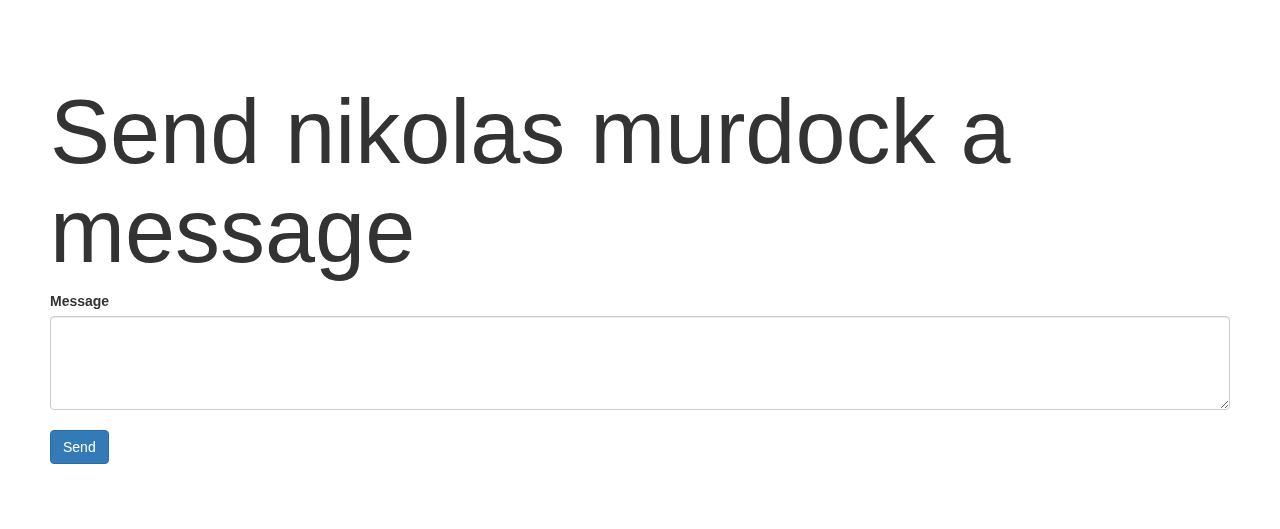
==== commit e4e0fb18: "Resilience Lyrics and distribution" ====
--- a/index.html
+++ b/index.html
@@ -39,13 +39,10 @@
 	        </div><!--/.nav-collapse -->
 	      </div>
 	    </nav>
+
 		<div class="resilienceMarq container-fluid" id="resiMarq">
-			<h1>RESILIENCE</h1>
-			<h2>The second album by Nikolas Murdock</h2>
-			<h3>Coming October 31st</h3>
-			<h4>Halloween, if you're into that sort of thing</h4>
-			<h5>I am.</h5>
 		</div>
+
 		<div class="biography container-fluid" id="bio">
 			<div class="bioLeftText">
 				<h1>Nikolas Murdock is</h1>
@@ -100,347 +97,14 @@
 				<h1 class="glitch" data-text="HA HA">SHIT</h1>
 				<p>I forgot I was speaking in third person.</p>
 			</div>
-			<div class="bioLeftText">
-				<h1 class="glitch" data-text="HEY">Hey</h1>
-				<p>You want to buy some music? Click any of the below huge buttons. Giving me money is cool and it lets me make more stuff.</p>
-			</div>
 		</div>
-		<div id="buyMusic" style="margin-top: 50px; padding-top: 50px;" class="salesButtons">
-			<div class="btn-group" role="group" aria-label="sales buttons">
-				<a class="btn btn-primary bigButt" href="https://itunes.apple.com/us/artist/nikolas-murdock/id724219504" target="_blank">Buy NIKMDK music on iTunes</a>
-				<a class="btn btn-secondary bigButt" href="https://play.google.com/store/music/artist/Nikolas_Murdock?id=Ay5cpid623ticihpjxyl3ss3vca&hl=en" target="_blank">Buy it on GooglePlay</a>
-				<a class="btn btn-primary bigButt" href="spotify:artist:4TAI8CNL9UNLAZ4dYagwws" target="_blank">Listen to me on Spotify</a>
-			</div>
+
+		<div id="buyMusic" style="margin-top: 100px; padding-top: 100px;" class="salesButtons">
+			
 		</div>
+
 		<div class="lyricsSection" id="Lyrics">
-			<div class="bioLeftText">
-				<h1>Lyrics</h1>
-				<p>You want to sing along? I got them lyrics you want. Hand crafted. Painstakingly hand-typed into this html code. I hadn´t even written them down before. Go on. Click on what you want. Go ahead.</p>
-			</div>
-			<div class="panel-group" id="accordion">
-			<div class="panel">
-				<div class="panel-heading albumCol" id="BornBroken">
-					<h4 class="panel-title albumTitle">
-					<a data-toggle="collapse" data-parent="#accordion" href="#collapse1" class="colTitle">
-					Born Broken</a>
-					</h4>
-				</div>
-				<div id="collapse1" class="panel-collapse collapse">
-					<div class="panel-heading" id="suicideTitle">
-						<h4 class="panel-title">
-						<a class="songTitle" data-toggle="collapse" data-parent="#BornBroken" href="#Suicide">
-						Suicide</a>
-						</h4>
-					</div>
-					<div id="Suicide" class="panel-collapse collapse">
-						<div class="panel-body">
-							<p>I'm on to you <br/>
-							and your evil schemes<br/>
-							the things you do are never <br/>
-							what they seem<br/></p>
-
-							<p>The way you plan the way you<br/>
-							Move your pieces<br/>
-							It's about time that your<br/>
-							Arrow misses<br/></p>
-
-							<p>I'm on to you and all those<br/>
-							Pretty things you say<br/>
-							The words you use they seem to<br/>
-							Cast a spell<br/></p>
-
-							<p>I better run I better<br/>
-							Hide my head<br/>
-							Your deep blue eyes they're gonna<br/>
-							Kill me dead<br/></p>
-
-							<p>And everytime you make your move<br/>
-							The audience freezes<br/>
-							And everytime you call my name<br/>
-							I just lose control<br/>
-							And every time you come on by I say I'm<br/>
-							Doing just fine<br/>
-							Oh but I'm actually quite close to suicide<br/></p>
-						</div>
-					</div>
-					<div class="panel-heading" id="togetherTitle">
-						<h4 class="panel-title">
-						<a class="songTitle" data-toggle="collapse" data-parent="#BornBroken" href="#Together">
-						Together</a>
-						</h4>
-					</div>
-					<div id="Together" class="panel-collapse collapse">
-						<div class="panel-body">
-							<p>I'm in love with you and I'm not <br/>
-							'fraid to say that you<br/>
-							catch my eye in every <br/>
-							single way and every</p>
-
-							<p>Time you cry, my heart <br/>
-							just stops and every<br/>
-							Time you smile my mouth <br/>
-							it drops to the floor</p>
-
-							<p>I've never met someone<br/>
-							I've never caught someone<br/>
-							I've never loved someone like you<br/>
-							Someone like you</p>
-
-							<p>I'm lying in my bed just<br/>
-							Thinking about our wedding day<br/>
-							and there'll be a <br/>
-							huge cake and lots of food and <br/>
-							while everybody's dancing<br/>
-							we'll exit through the back door</p>
-
-							<p>And they'll never see us again<br/>
-							'cause we'll be far off in a plane<br/>
-							I've never been on a plane with you<br/>
-							or with someone like you</p>
-
-							<p>We'll spend our honeymooon in france and we'll<br/>
-							laugh because nobody understands and then we'll<br/>
-							eat so much that we cannot move and so<br/>
-							we'll spend the day in our hotel room<br/>
-							just thinking</p>
-
-							<p>How did we do before?<br/>
-							How did we pass our days?<br/>
-							How did we spend our lives before this?<br/>
-							Before you and me together</p>
-						</div>
-					</div>
-					<div class="panel-heading" id="iCantTitle">
-						<h4 class="panel-title">
-						<a class="songTitle" data-toggle="collapse" data-parent="#BornBroken" href="#iCant">
-						I Can't Remember The Lyrics To This Song But I'm Gonna Sing It Anyway</a>
-						</h4>
-					</div>
-					<div id="iCant" class="panel-collapse collapse">
-						<div class="panel-body">
-							<p>You should wonder<br/>
-							If there's sadness in her eyes<br/>
-							You should wonder<br/>
-							If you see sadness in her eyes</p>
-
-							<p>If I could fly <br/>
-							oh god<br/>
-							I'd fly away</p>
-
-							<p>If I could fly <br/>
-							oh god<br/>
-							I'd fly away</p>
-
-							<p>I've been tossing<br/>
-							and talking in my sleep<br/>
-							I've been tossing <br/>
-							and talking in my sleep</p>
-
-							<p>If I could wake <br/>
-							I'd never<br/>
-							sleep again</p>
-
-							<p>If I could wake <br/>
-							I'd never<br/>
-							sleep again</p>
-
-							<p>You should wonder<br/>
-							If there's hatred in her eyes<br/>
-							You should wonder<br/>
-							if there's hatred in her eyes</p>
-
-							<p>If she could fly<br/>
-							oh god<br/>
-							She'd fly away</p>
-
-							<p>If she could fly<br/>
-							oh god<br/>
-							She'd fly away</p>
-
-							<p>If I could wake <br/>
-							I'd never<br/>
-							sleep again</p>
-
-							<p>If I could wake <br/>
-							I'd never<br/>
-							sleep again</p>
-						</div>
-					</div>
-					<div class="panel-heading" id="noChanceTitle">
-						<h4 class="panel-title">
-						<a class="songTitle" data-toggle="collapse" data-parent="#BornBroken" href="#noChance">
-						No Chance</a>
-						</h4>
-					</div>
-					<div id="noChance" class="panel-collapse collapse">
-						<div class="panel-body">
-							<p>It felt a bit like being blind <br/>
-							In the recently rained rapids<br/>
-							And the colors of the trees<br/>
-							Seem to blend with the skies</p>
-
-							<p>And the current was so strong<br/>
-							That my feet and arms were lifted<br/>
-							In an effort to maintain<br/>
-							My newly loved life</p>
-
-							<p>And I said someday<br/>
-							I'll be coming<br/>
-							Back again</p>
-
-							<p>'Cause I always seem <br/>
-							to be coming<br/>
-							Back again</p>
-
-							<p>And the angels in the heavens<br/>
-							And the demons far below<br/>
-							They made bets against each other<br/>
-							On the purity of my soul</p>
-
-							<p>But no oxygen was wasted<br/>
-							As I swam and gasped for air<br/>
-							No single moment for despair<br/>
-							No regrets for being there</p>
-
-							<p>And I said someday <br/>
-							I'll be coming<br/>
-							Back again</p>
-
-							<p>'Cause I always seem <br/>
-							to be coming<br/>
-							Back again</p>
-
-							<p>And I said someday <br/>
-							I'll be coming<br/>
-							Back again</p>
-
-							<p>And I said someday <br/>
-							I'll be coming<br/>
-							Back again</p>
-
-							<p>Holding breaths and taking swallows<br/>
-							Found myself again<br/>
-							Being free</p>
-
-							<p>As her lips parted and she said</p>
-
-							<p>Maybe<br/>
-							Why not<br/>
-							We´ll see</p>
-
-							<p>Maybe<br/>
-							Why not<br/>
-							We'll see</p>
-						</div>
-					</div>
-					<div class="panel-heading" id="eventuallyTitle">
-						<h4 class="panel-title">
-						<a class="songTitle" data-toggle="collapse" data-parent="#BornBroken" href="#eventually">
-						Eventually</a>
-						</h4>
-					</div>
-					<div id="eventually" class="panel-collapse collapse">
-						<div class="panel-body">
-							<p>I should have known that you were letting go<br/>
-							When I saw your smile wither away<br/>
-							Something grabbed me from the shadows while I waited for<br/>
-							your silhouette to fade</p>
-
-							<p>There was a magic in your eyes<br/>
-							Something I'm not able to describe<br/>
-							And I can't seem to revive it though I try so hard<br/>
-							'Cause it used to get me high</p>
-
-							<p>And I guess that what I'm trying to say is I've missed you<br/>
-							I've missed you since you went away<br/>
-							And I guess that what I'm trying to say is I've loved you<br/>
-							I've loved you since you went away</p>
-
-							<p>We placed the flowers on the street <br/>
-							Your mother sang a lullabye<br/>
-							There was no words that we could speak<br/>
-							no tears tears that anyone  could cry</p>
-
-							<p>My mother said it wasn't meant to be<br/>
-							And my father looked away<br/>
-							And every time they ask me if I am ok I say<br/>
-							Eventually<br/>
-							Eventually</p>
-
-							<p>And I guess what I am trying to say is I've missed you<br/>
-							I've missed you since you went away<br/>
-							And I guess that what I'm trying to say is I've loved you<br/>
-							I've loved you since you went away<br/>
-							Since you went away</p>
-
-							<p>I've missed you<br/>
-							Since you went away<br/>
-							I've missed you<br/>
-							Since you went away</p>
-						</div>
-					</div>
-					<div class="panel-heading" id="lostTwiceTitle">
-						<h4 class="panel-title">
-						<a class="songTitle" data-toggle="collapse" data-parent="#BornBroken" href="#lostTwice">
-						Lost Twice</a>
-						</h4>
-					</div>
-					<div id="lostTwice" class="panel-collapse collapse">
-						<div class="panel-body">
-							<p>It's Christmas<br/>
-							I'm all alone<br/>
-							I'm sitting on the back porch of my<br/>
-							Grandma's home<br/>
-							To see if you can still climb that wall</p>
-
-							<p>You told me to wait so that's what I did<br/>
-							But I ended up broken and my face with a grin<br/>
-							Like what I'm going through is nothing to cry home about<br/>
-							Like what I'm going through is nothing to be sad about<br/>
-							Like what I'm going through is nothing to be depressed about<br/>
-							Like what's happening<br/>
-							Is normal<br/>
-							To me</p>
-
-							<p>It's New Years<br/>
-							I'm all alone<br/>
-							I'm sitting on my car trying to forget<br/>
-							Who you are but I'm not<br/>
-							Succeeding<br/>
-							And I think about the time you told me love was not real<br/>
-							And I thought about the time I thought that this was it<br/>
-							And I thought about the time I tried to get you home<br/>
-							When I was drunk<br/>
-							And we crashed</p>
-
-							<p>And I'm wondering if i'll ever get to see your face again<br/>
-							And I'm wondering if I'll ever get to see your smile again<br/>
-							I've been smoking for so long that I've forgotten what it's like<br/>
-							To see the sun rise<br/>
-							behind your eyes</p>
-
-							<p>And I´ve forgotten what it's like to see your smile again<br/>
-							And I've forgotten what it's like to see you dancing in the dark<br/>
-							And I've forgotten what it's like to be the man you hold dear<br/>
-							and call your boyfriend<br/>
-							This is not working<br/>
-							For me</p>
-						</div>
-					</div>
-				</div>
-			</div>
-			<div class="panel">
-				<div class="panel-heading albumCol">
-					<h4 class="panel-title albumTitle">
-						<a data-toggle="collapse" data-parent="#accordion" href="#notYet">
-						Resilience</a>
-					</h4>
-				</div>
-				<div id="notYet" class="panel-collapse collapse">
-					<div class="panel-body">Not yet.</div>
-				</div>
-			</div>
-		</div>
+			
 		</div>
 		<div class="form-group" id="contact">
 			<h1>Send nikolas murdock a message</h1>
@@ -448,5 +112,12 @@
 			<textarea class="form-control" id="messageForNik" rows="4"></textarea>
 			<button type="submit" class="btn btn-primary" id="submitButton" formaction="message.js">Send</button>
 		</div>
+		<script> 
+			$(function(){
+				$("#Lyrics").load("lyricshtml.html"); 
+				$("#resiMarq").load("resiMarqText.html");
+				$("#buyMusic").load("buyMusic.html");
+			});
+		</script> 
 	</body>
 </html>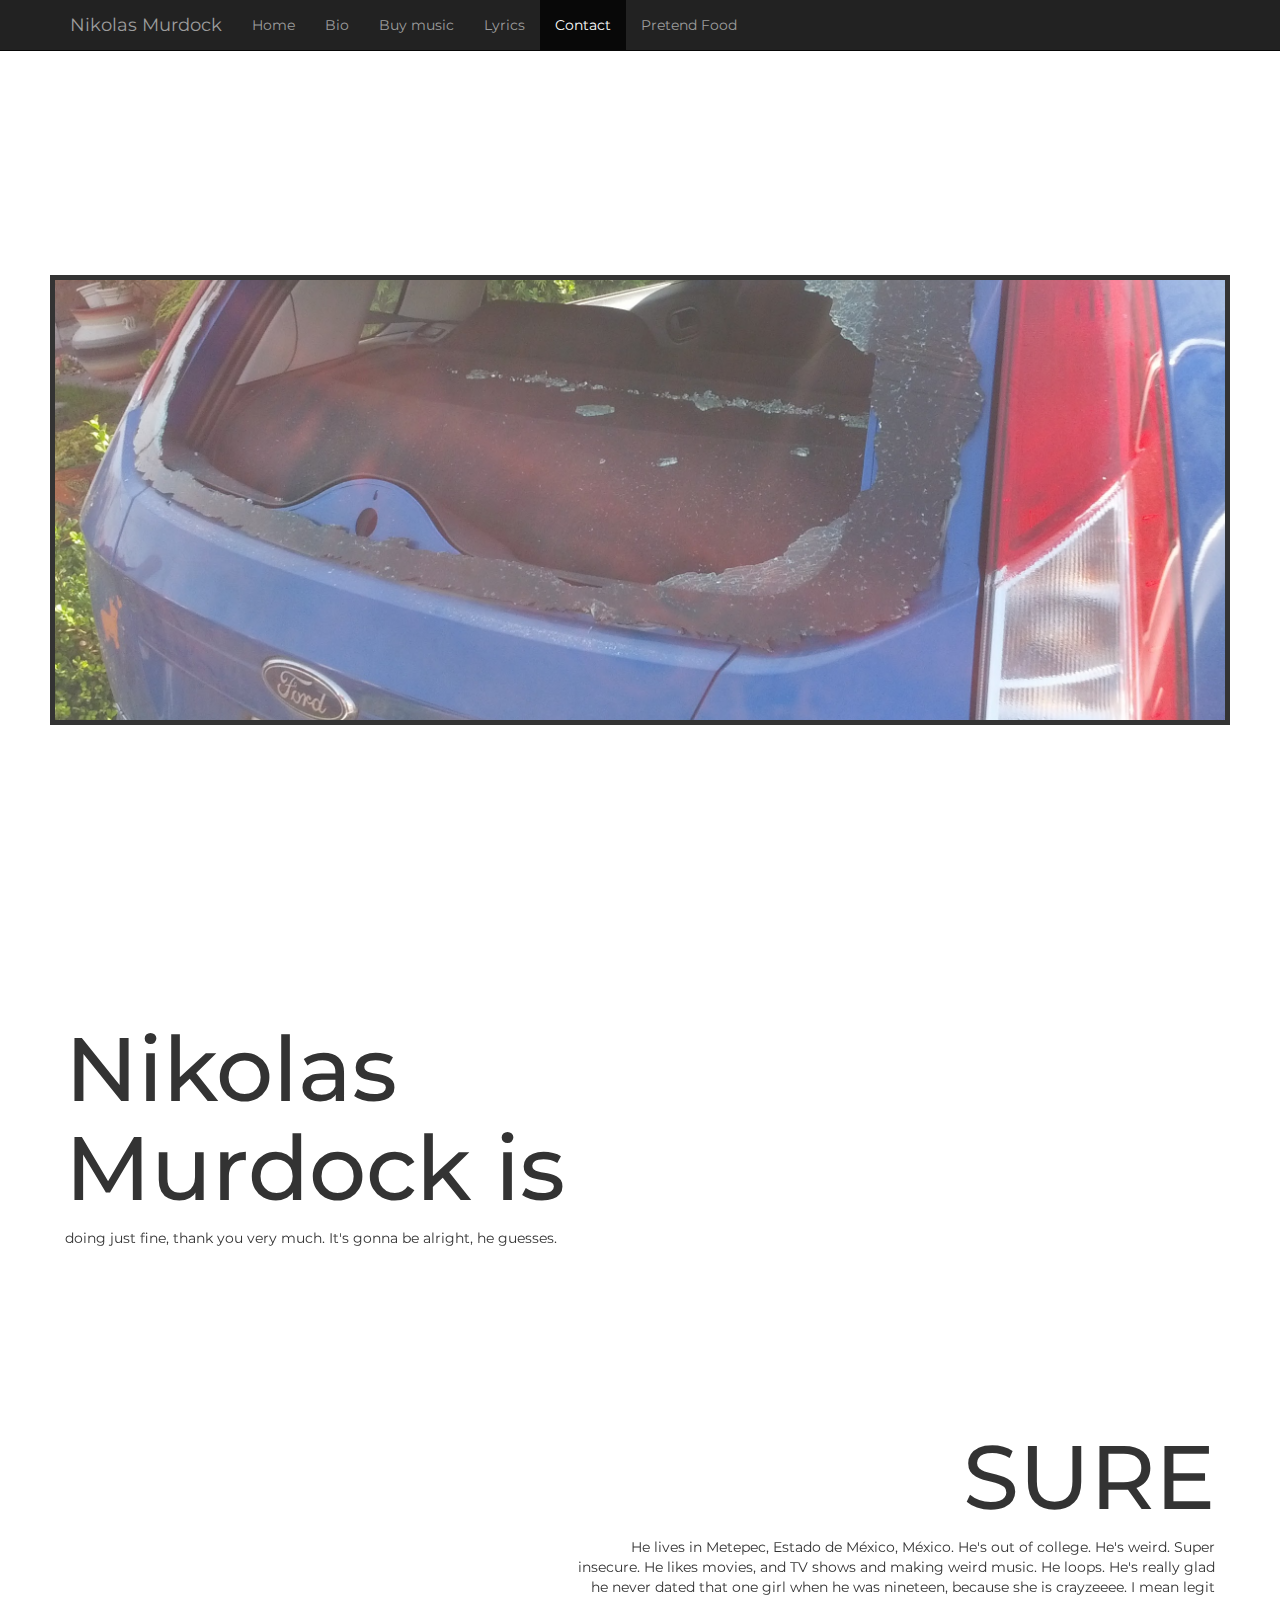
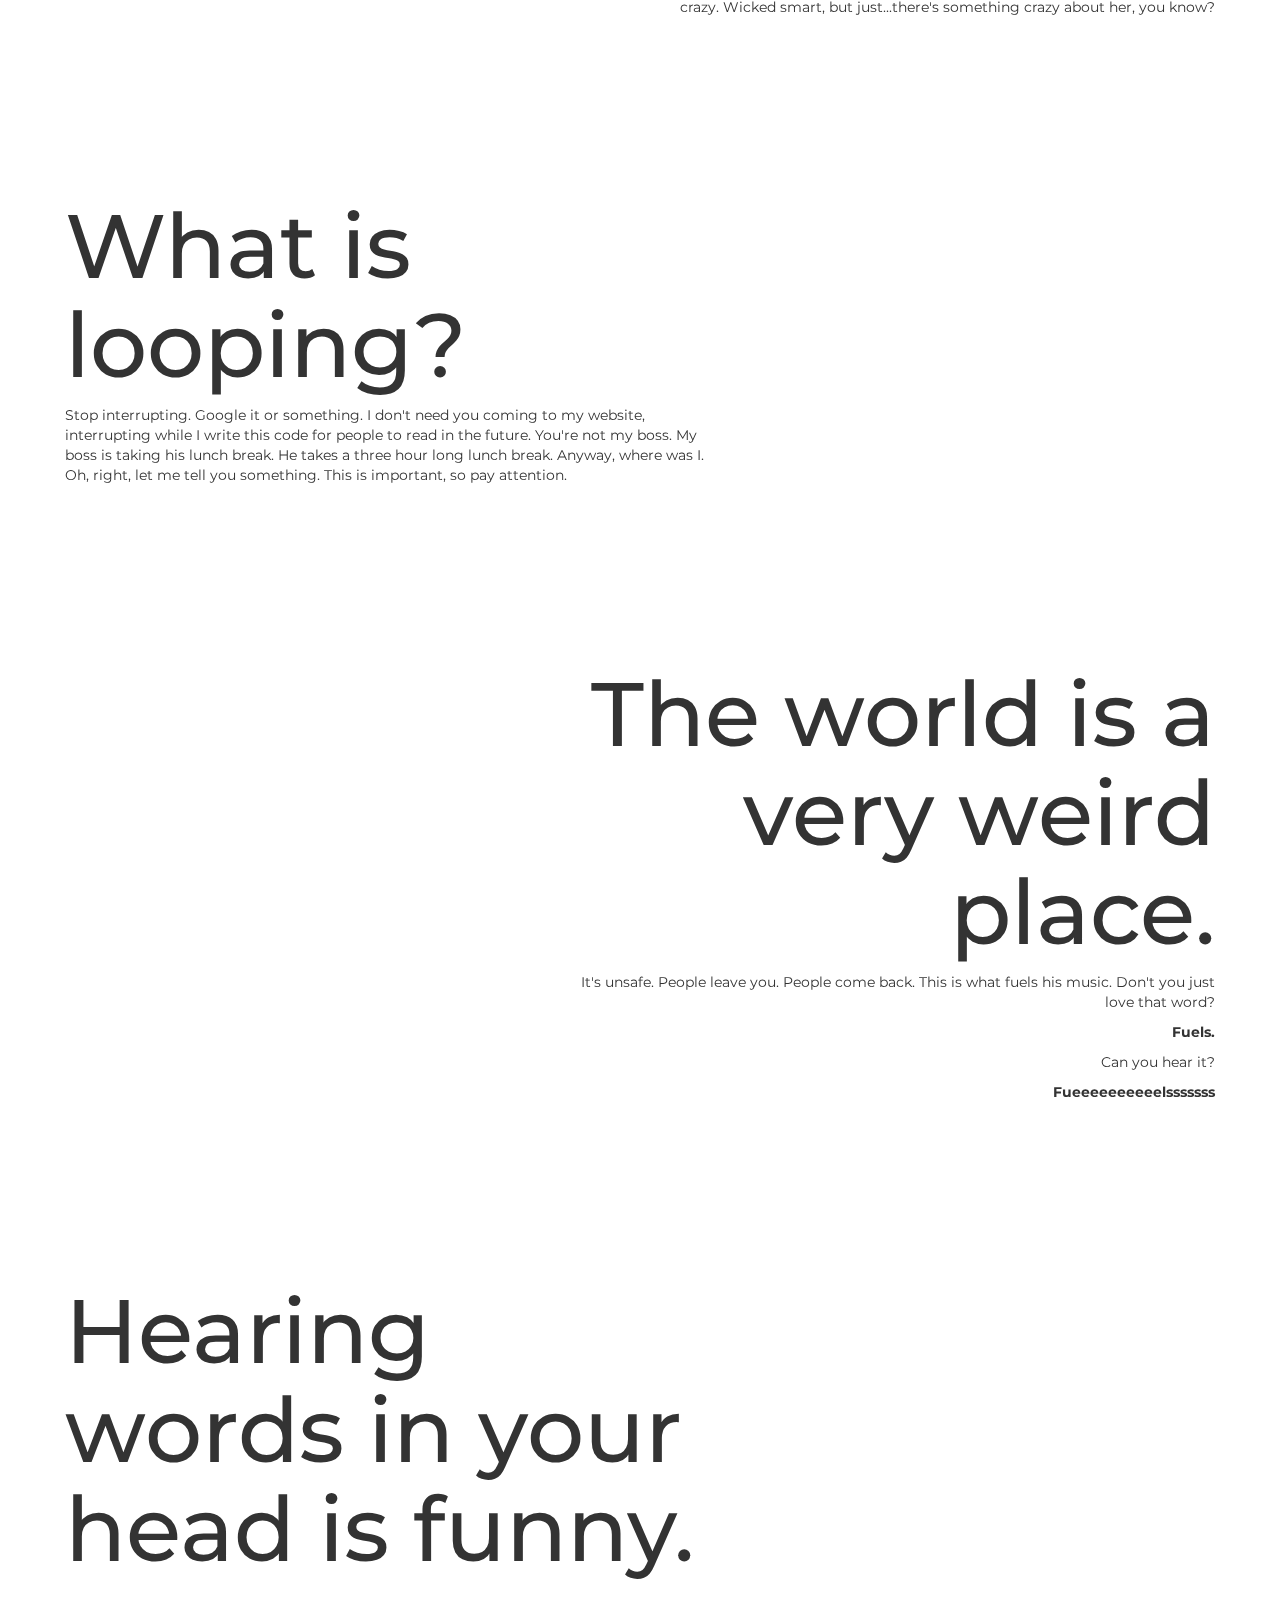
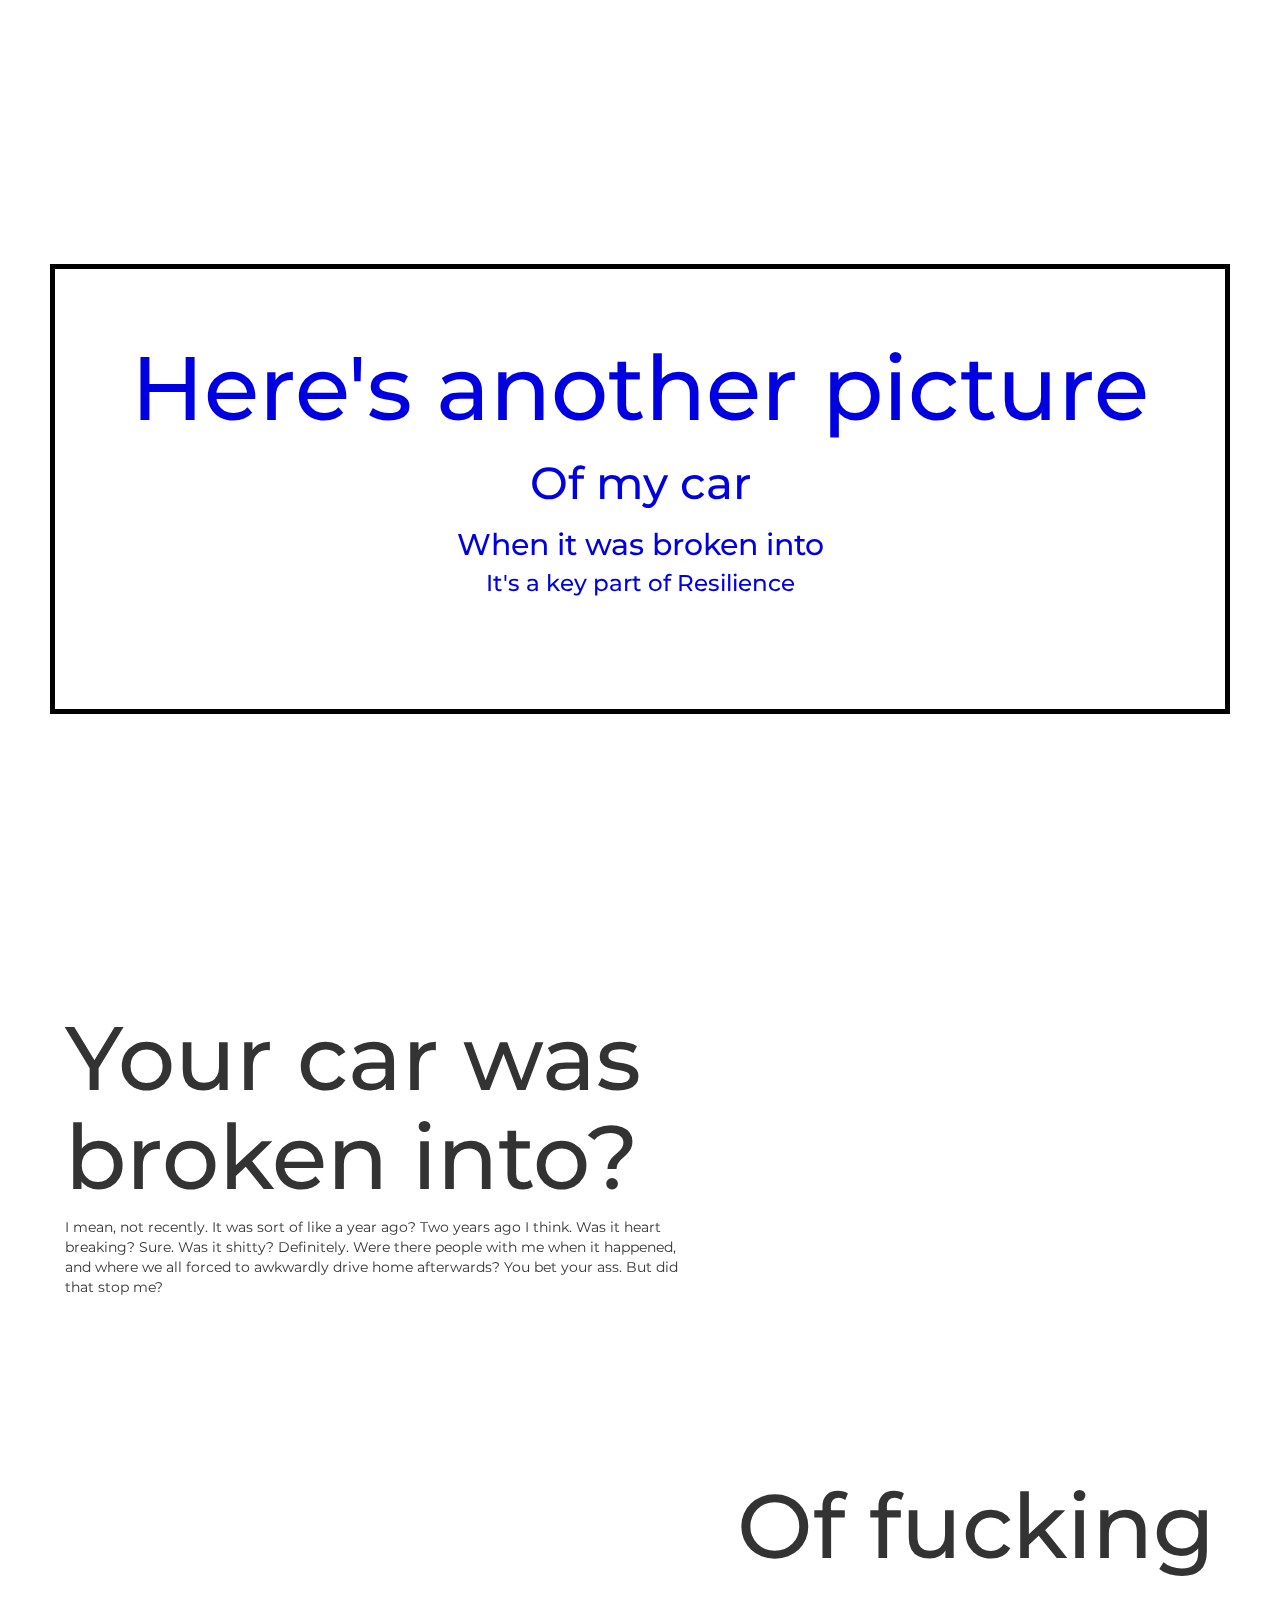
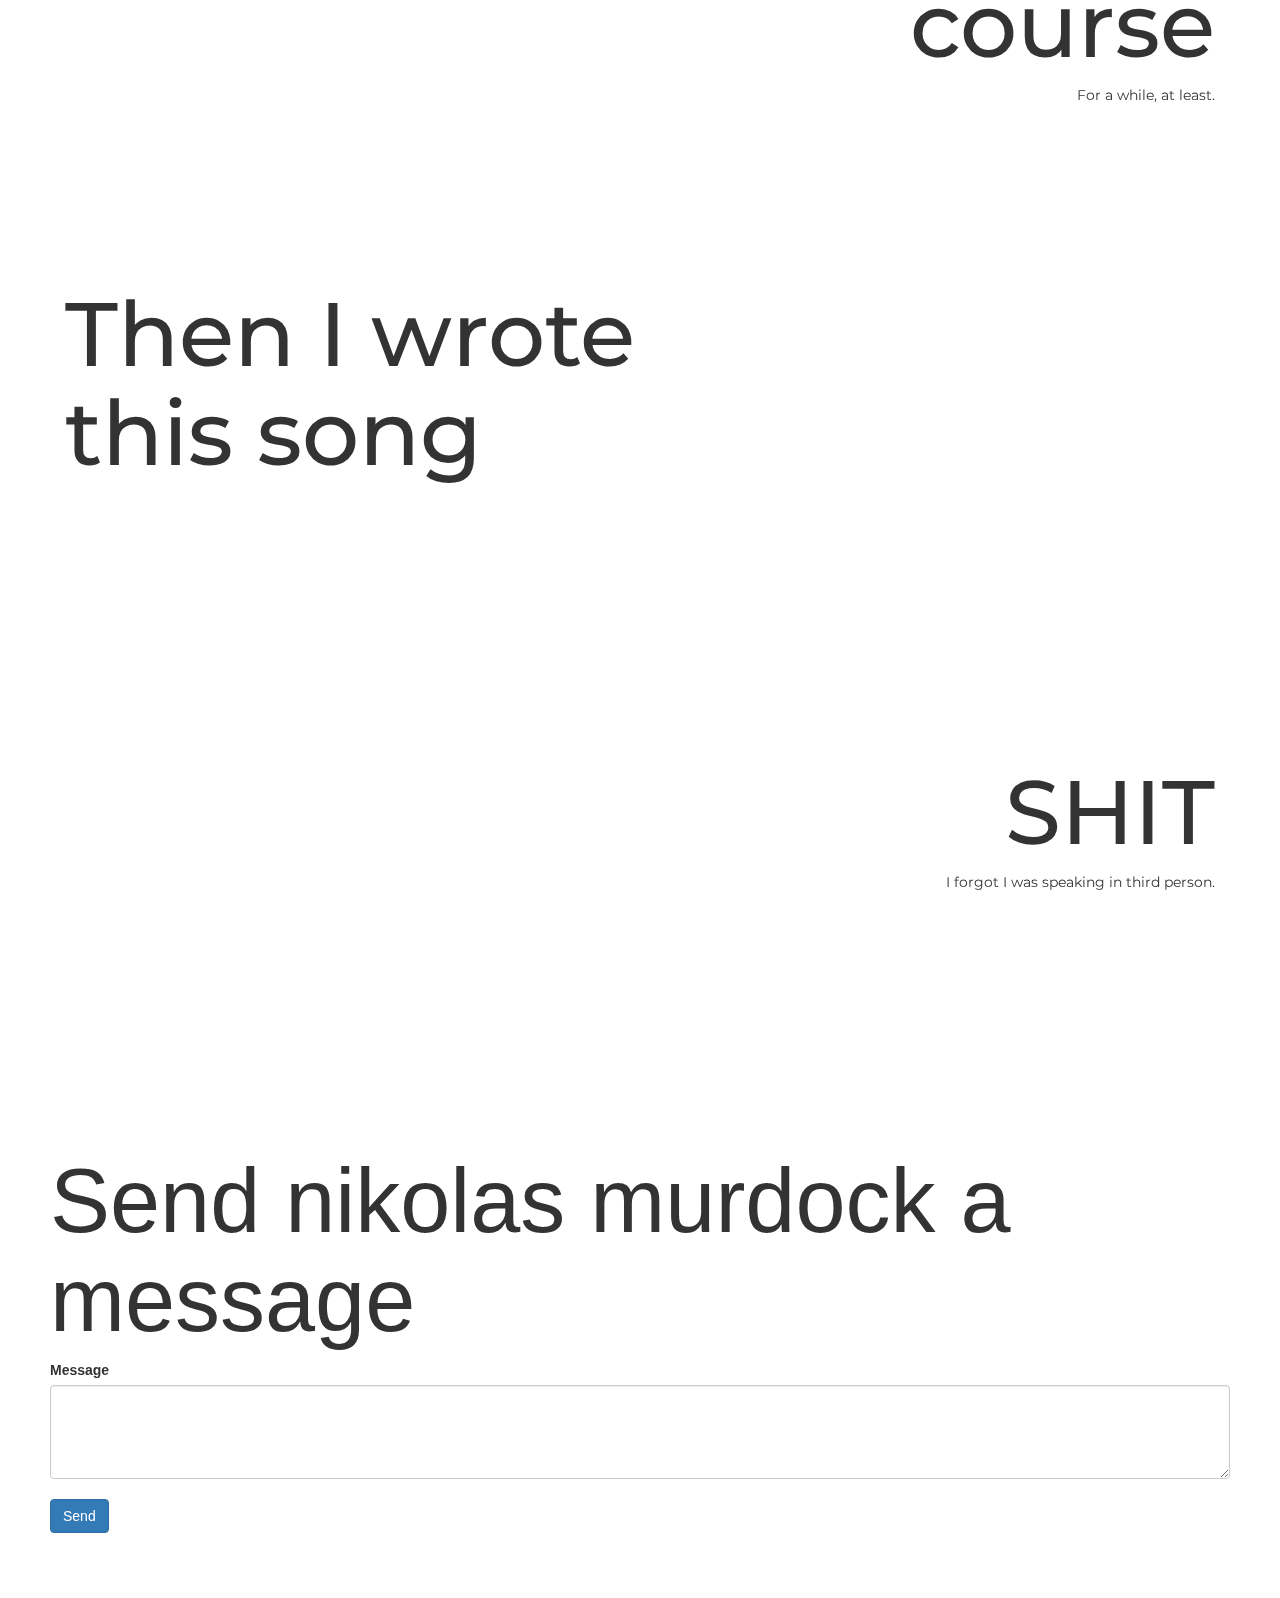
==== commit 68d9ea1d: "fixed a letter e." ====
--- a/index.html
+++ b/index.html
@@ -114,9 +114,9 @@
 		</div>
 		<script> 
 			$(function(){
-				$("#Lyrics").load("lyricshtml.html"); 
-				$("#resiMarq").load("resiMarqText.html");
-				$("#buyMusic").load("buyMusic.html");
+				$("#Lyrics").load("html/lyricshtml.html"); 
+				$("#resiMarq").load("html/resiMarqTExt.html");
+				$("#buyMusic").load("html/buyMusic.html");
 			});
 		</script> 
 	</body>
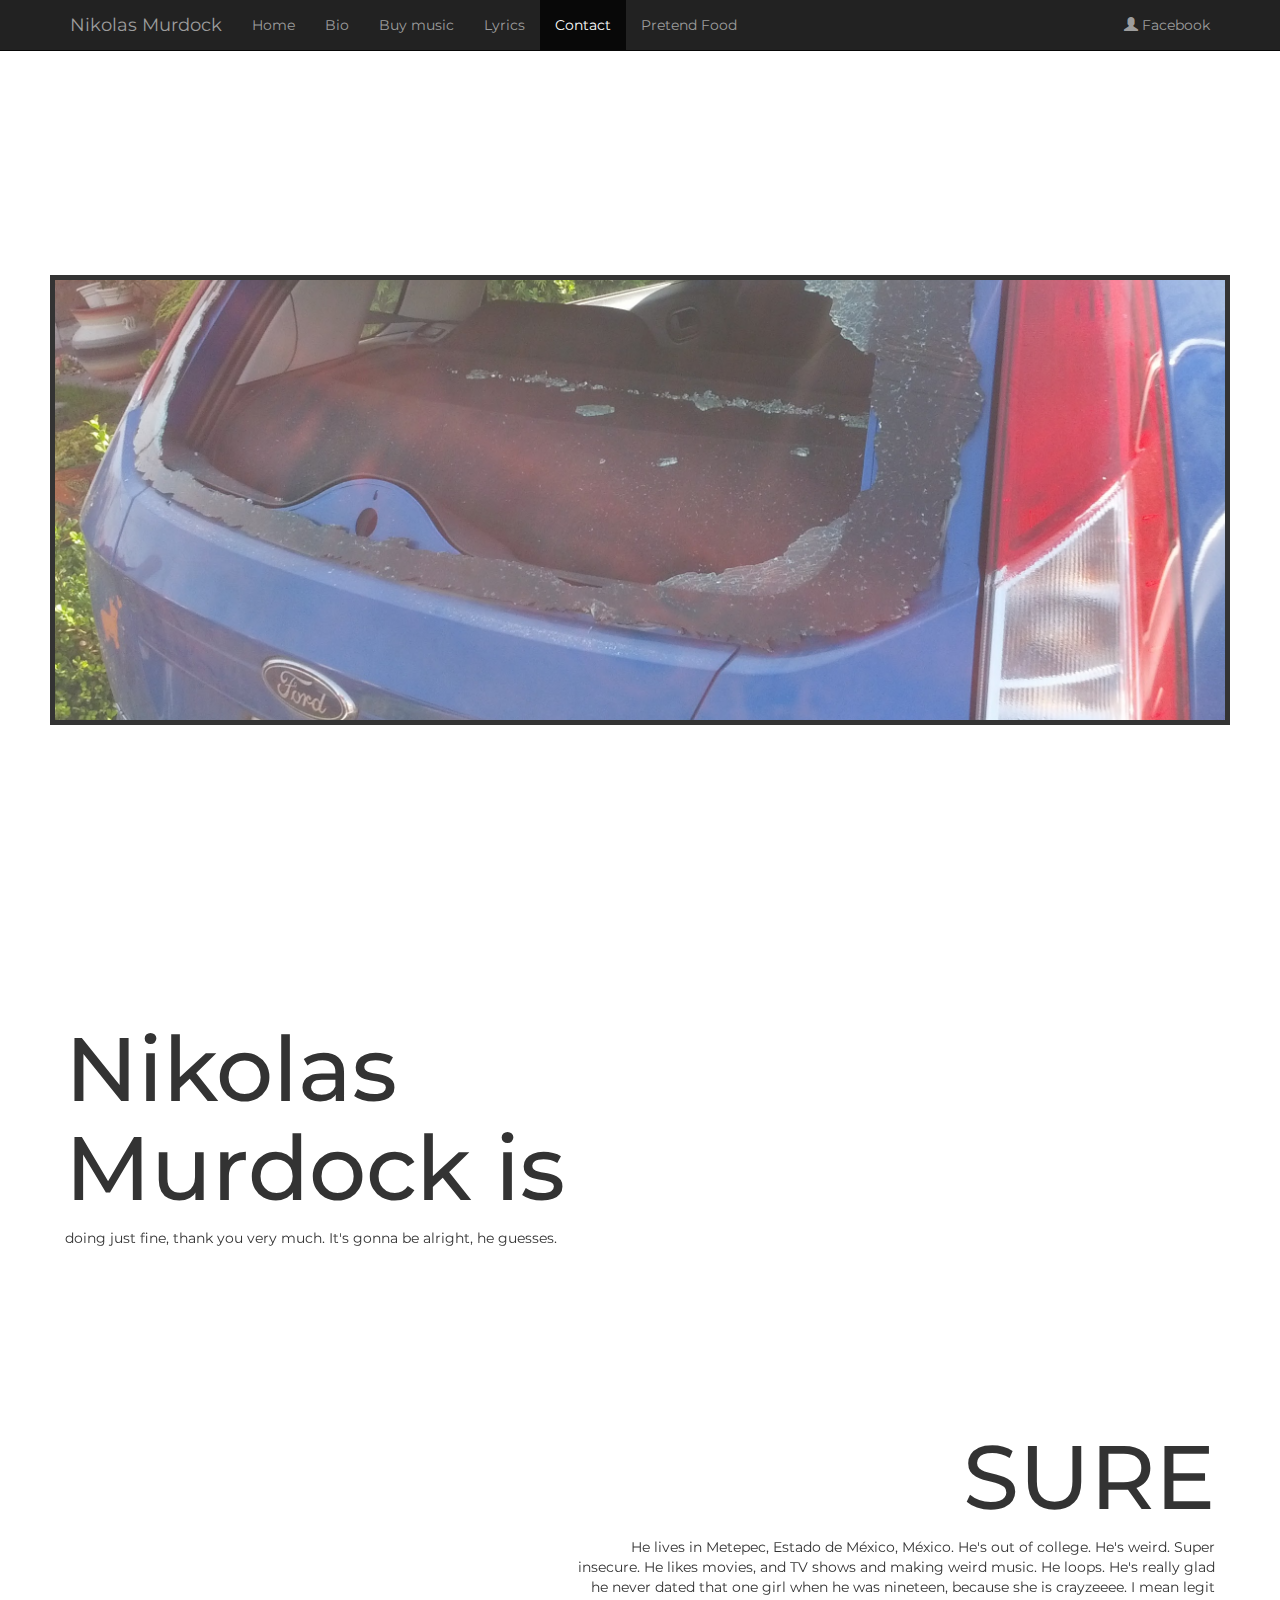
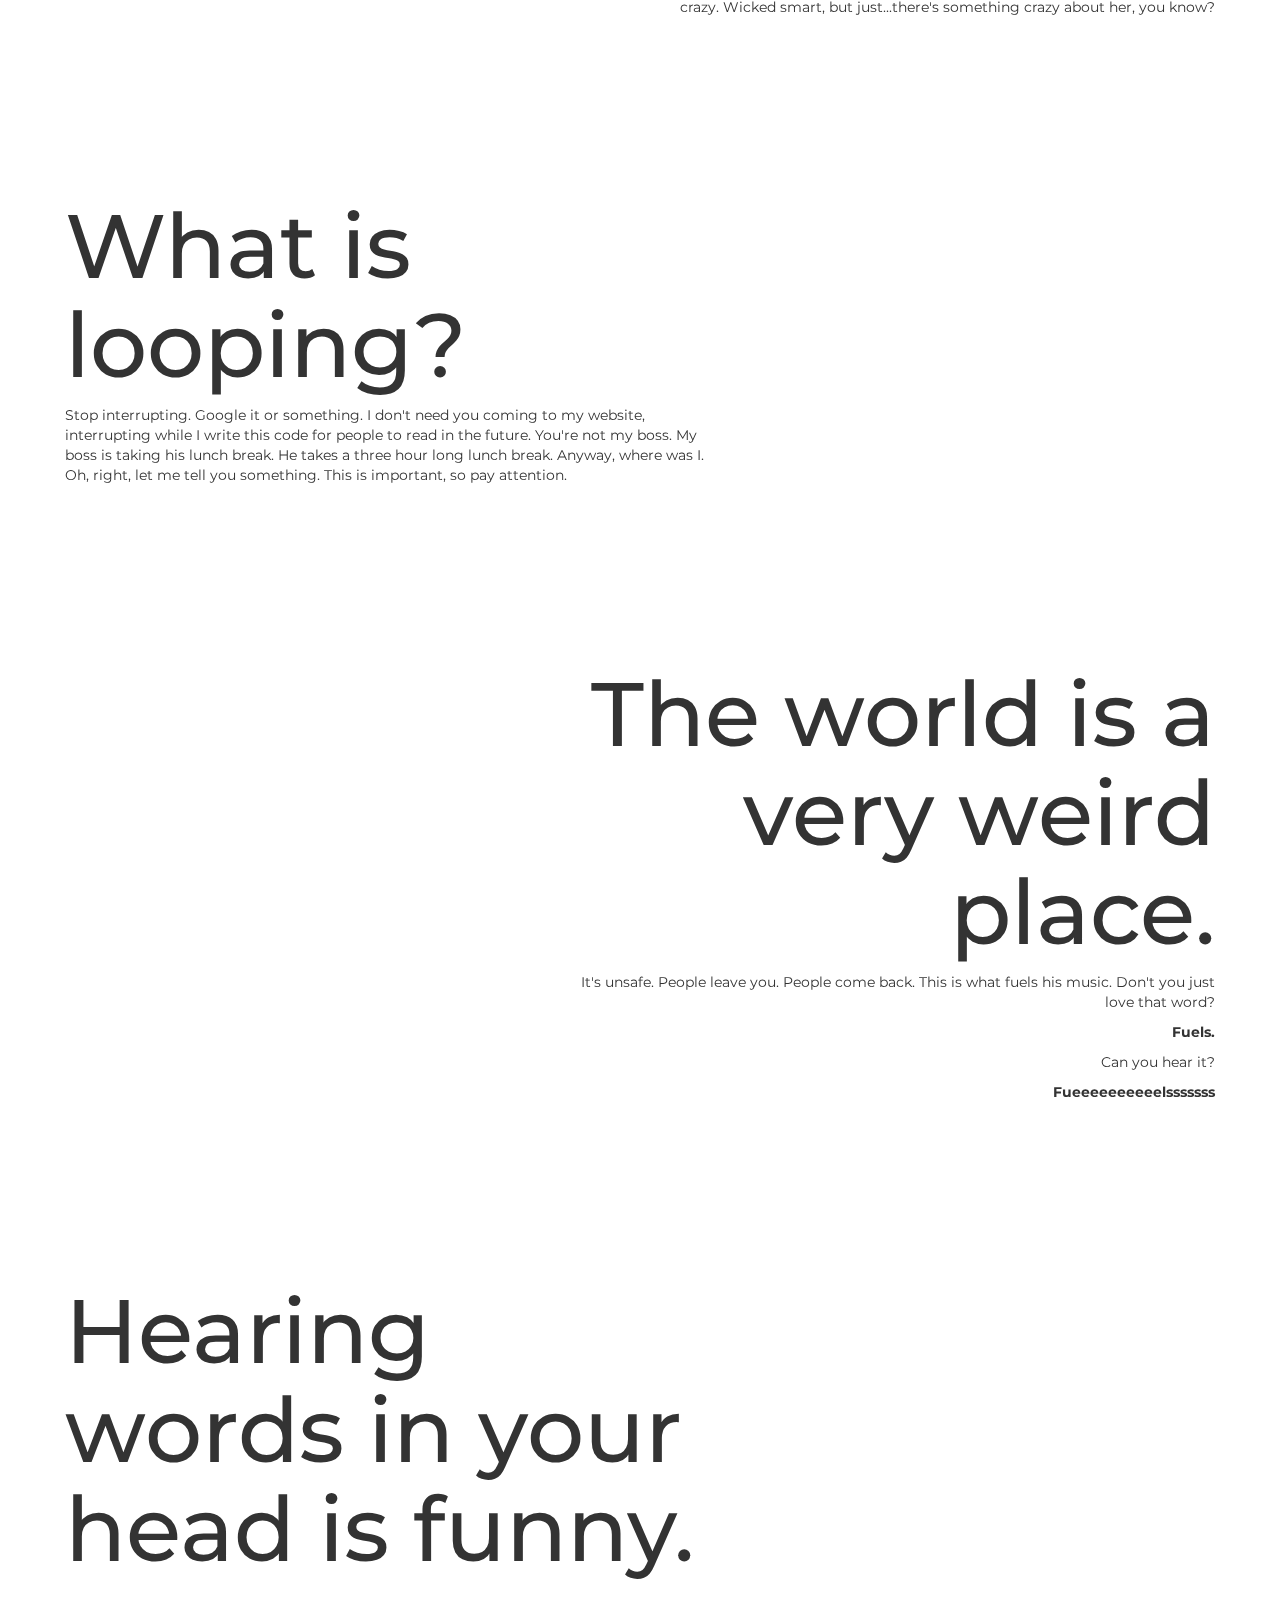
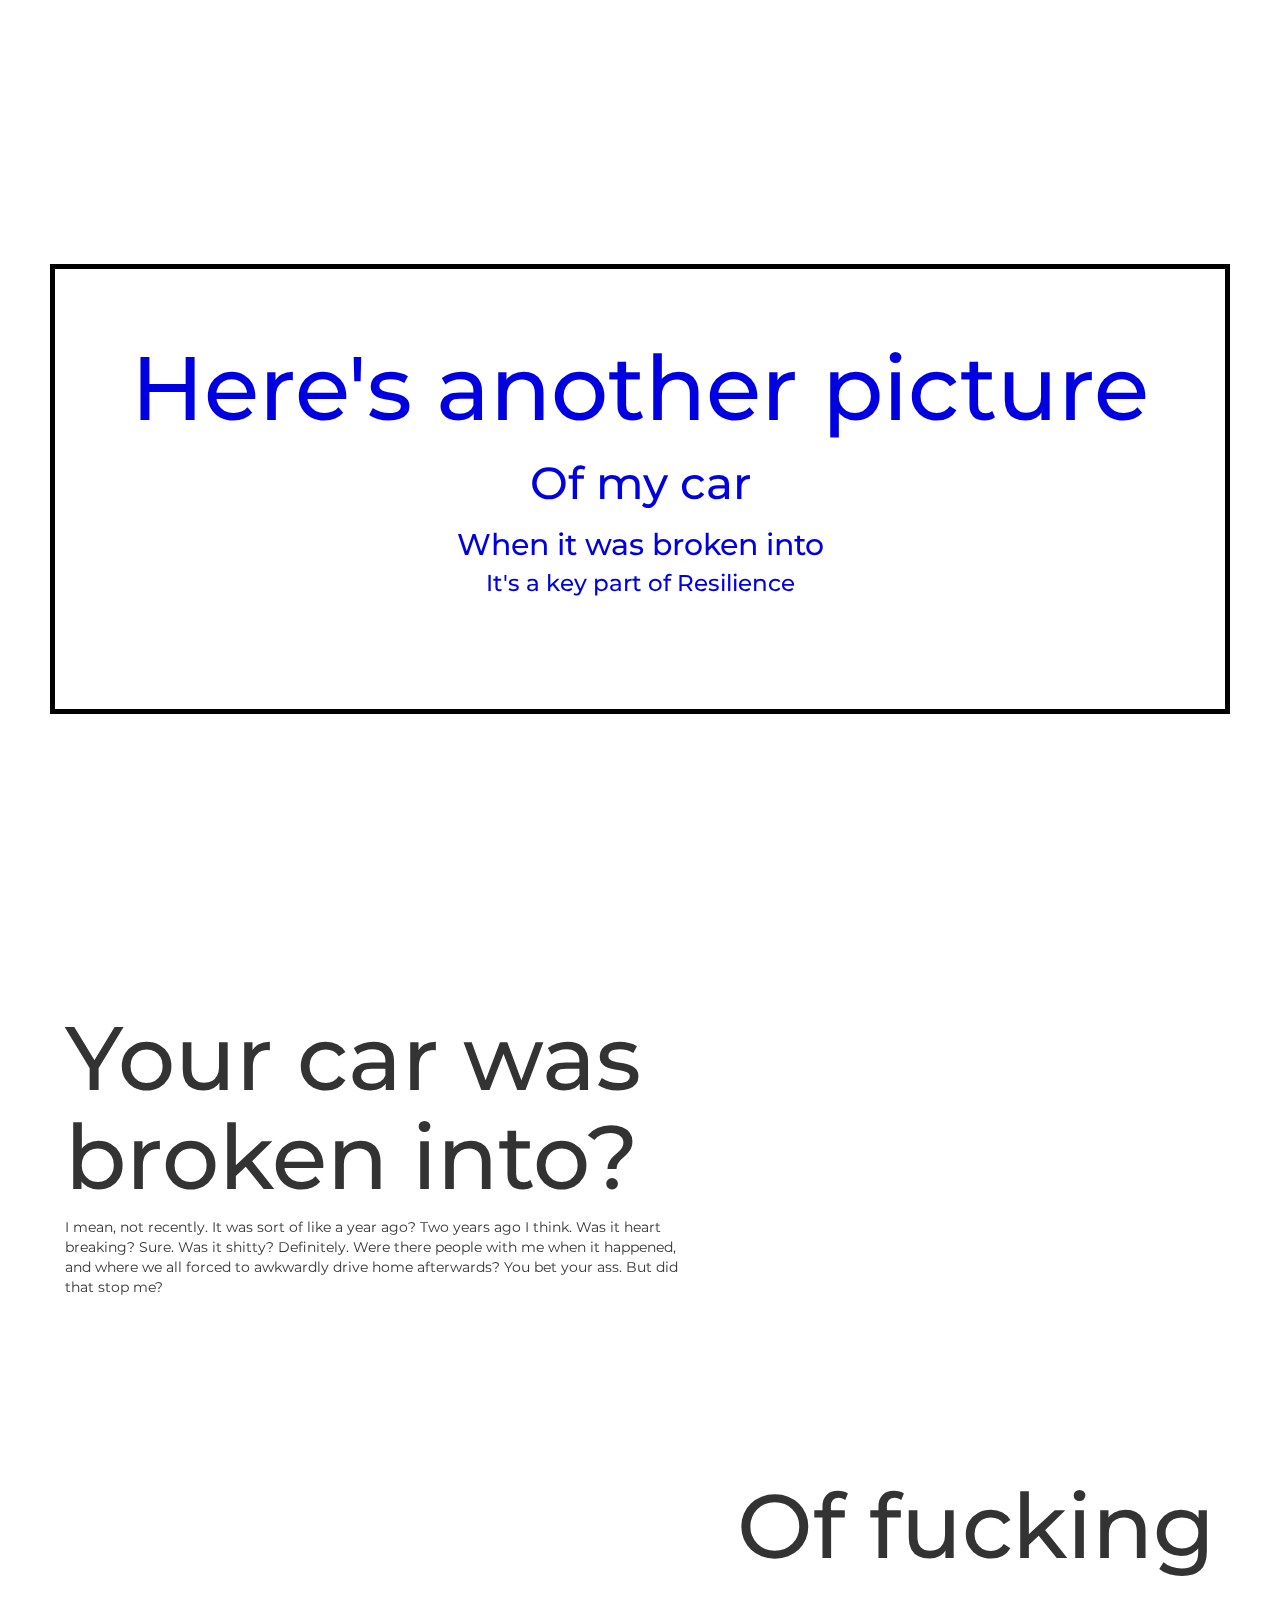
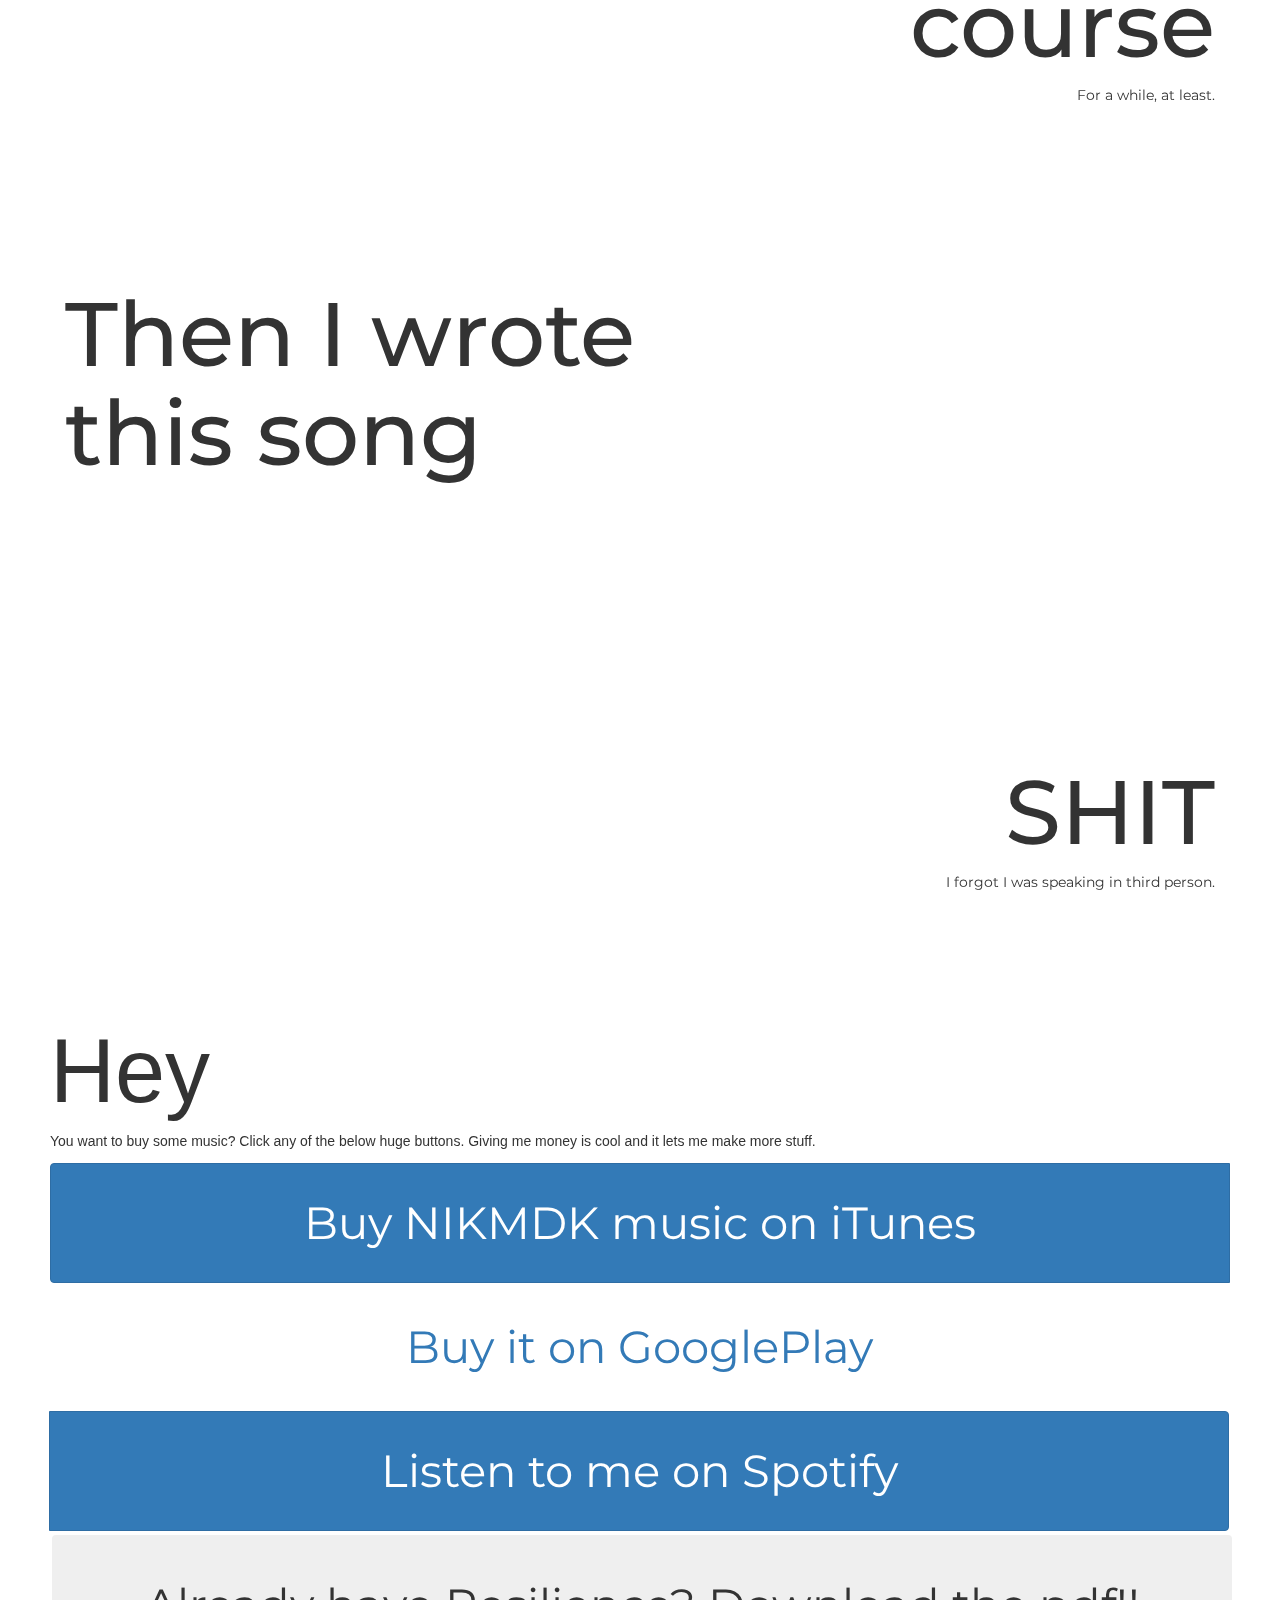
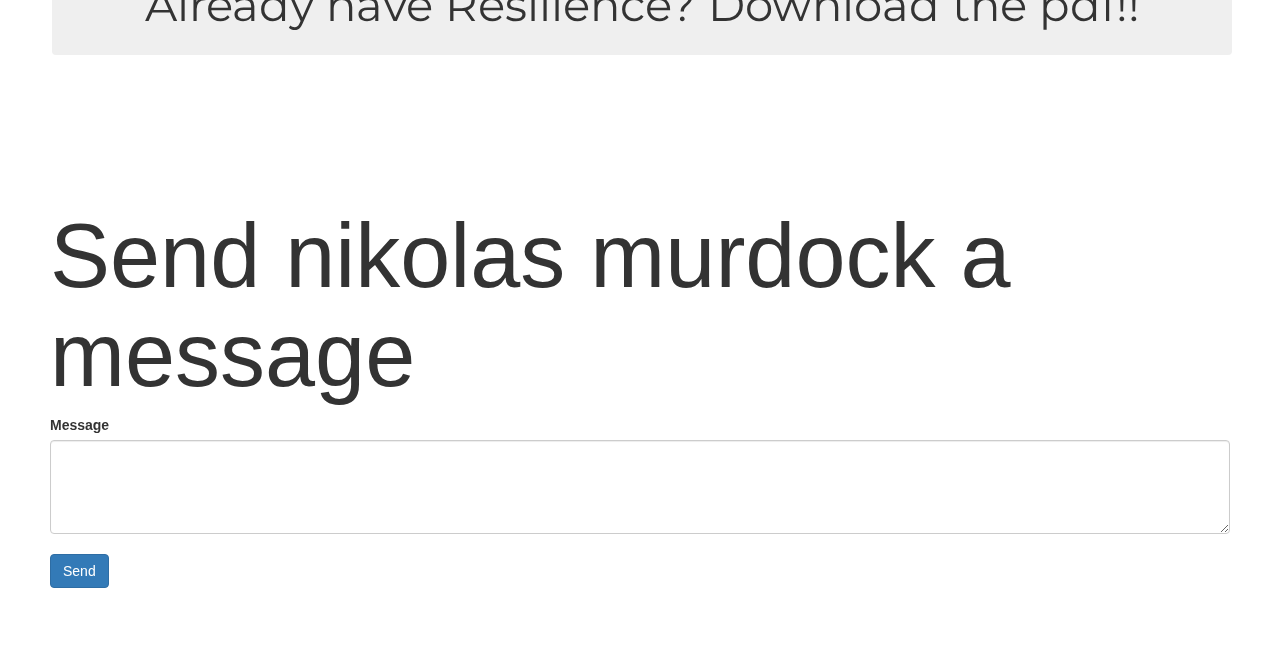
==== commit f16e2eaf: "added target blank to facebook link" ====
--- a/index.html
+++ b/index.html
@@ -36,6 +36,9 @@
 	            <li><a href="#contact" id="navContact"><span>Contact</span></a></li>
 	            <li><a href="https://pretendfood.wordpress.com/" id="navPretend" target="_blank"><span>Pretend Food</span></a></li>
 	          </ul>
+				<ul class="nav navbar-nav navbar-right">
+					<li><a href="http://www.facebook.com/nikolasmurdockmusic" target="_blank"><span class="glyphicon glyphicon-user"></span> Facebook</a></li>
+				</ul>
 	        </div><!--/.nav-collapse -->
 	      </div>
 	    </nav>
--- a/css/style.css
+++ b/css/style.css
@@ -61,6 +61,8 @@
   background-size: cover;
   background-attachment: fixed;
   overflow: auto; }
+  .resilienceMarq:hover {
+    cursor: pointer; }
 
 .carMarq {
   text-align: center;
@@ -113,107 +115,107 @@
 
 @keyframes noise-anim {
   0% {
-    clip: rect(79px, 9999px, 11px, 0); }
+    clip: rect(81px, 9999px, 56px, 0); }
   2% {
-    clip: rect(32px, 9999px, 12px, 0); }
+    clip: rect(4px, 9999px, 34px, 0); }
   4% {
-    clip: rect(77px, 9999px, 47px, 0); }
+    clip: rect(12px, 9999px, 66px, 0); }
   6% {
-    clip: rect(36px, 9999px, 26px, 0); }
+    clip: rect(62px, 9999px, 69px, 0); }
   8% {
-    clip: rect(86px, 9999px, 13px, 0); }
+    clip: rect(97px, 9999px, 69px, 0); }
   10% {
-    clip: rect(97px, 9999px, 34px, 0); }
+    clip: rect(5px, 9999px, 80px, 0); }
   12% {
-    clip: rect(64px, 9999px, 87px, 0); }
+    clip: rect(82px, 9999px, 97px, 0); }
   14% {
-    clip: rect(21px, 9999px, 18px, 0); }
+    clip: rect(9px, 9999px, 100px, 0); }
   16% {
-    clip: rect(79px, 9999px, 25px, 0); }
+    clip: rect(76px, 9999px, 78px, 0); }
   18% {
-    clip: rect(49px, 9999px, 80px, 0); }
+    clip: rect(43px, 9999px, 39px, 0); }
   20% {
-    clip: rect(15px, 9999px, 85px, 0); }
+    clip: rect(79px, 9999px, 83px, 0); }
   22% {
-    clip: rect(67px, 9999px, 82px, 0); }
+    clip: rect(9px, 9999px, 32px, 0); }
   24% {
-    clip: rect(77px, 9999px, 23px, 0); }
+    clip: rect(34px, 9999px, 57px, 0); }
   26% {
-    clip: rect(17px, 9999px, 79px, 0); }
+    clip: rect(14px, 9999px, 77px, 0); }
   28% {
-    clip: rect(77px, 9999px, 17px, 0); }
+    clip: rect(51px, 9999px, 82px, 0); }
   30% {
-    clip: rect(66px, 9999px, 1px, 0); }
+    clip: rect(78px, 9999px, 58px, 0); }
   32% {
-    clip: rect(94px, 9999px, 32px, 0); }
+    clip: rect(19px, 9999px, 11px, 0); }
   34% {
-    clip: rect(98px, 9999px, 67px, 0); }
+    clip: rect(72px, 9999px, 29px, 0); }
   36% {
-    clip: rect(66px, 9999px, 36px, 0); }
+    clip: rect(11px, 9999px, 56px, 0); }
   38% {
-    clip: rect(7px, 9999px, 100px, 0); }
+    clip: rect(96px, 9999px, 60px, 0); }
   40% {
-    clip: rect(12px, 9999px, 79px, 0); }
+    clip: rect(26px, 9999px, 63px, 0); }
   42% {
-    clip: rect(11px, 9999px, 11px, 0); }
+    clip: rect(39px, 9999px, 39px, 0); }
   44% {
-    clip: rect(44px, 9999px, 66px, 0); }
+    clip: rect(28px, 9999px, 22px, 0); }
   46% {
-    clip: rect(51px, 9999px, 74px, 0); }
+    clip: rect(74px, 9999px, 34px, 0); }
   48% {
-    clip: rect(75px, 9999px, 2px, 0); }
+    clip: rect(68px, 9999px, 35px, 0); }
   50% {
-    clip: rect(30px, 9999px, 19px, 0); }
+    clip: rect(45px, 9999px, 51px, 0); }
   52% {
-    clip: rect(22px, 9999px, 8px, 0); }
+    clip: rect(86px, 9999px, 9px, 0); }
   54% {
-    clip: rect(16px, 9999px, 73px, 0); }
+    clip: rect(50px, 9999px, 60px, 0); }
   56% {
-    clip: rect(30px, 9999px, 92px, 0); }
+    clip: rect(28px, 9999px, 32px, 0); }
   58% {
-    clip: rect(81px, 9999px, 15px, 0); }
+    clip: rect(48px, 9999px, 46px, 0); }
   60% {
-    clip: rect(49px, 9999px, 65px, 0); }
+    clip: rect(31px, 9999px, 58px, 0); }
   62% {
-    clip: rect(73px, 9999px, 19px, 0); }
+    clip: rect(79px, 9999px, 10px, 0); }
   64% {
-    clip: rect(91px, 9999px, 15px, 0); }
+    clip: rect(67px, 9999px, 80px, 0); }
   66% {
-    clip: rect(7px, 9999px, 13px, 0); }
+    clip: rect(41px, 9999px, 91px, 0); }
   68% {
-    clip: rect(63px, 9999px, 10px, 0); }
+    clip: rect(3px, 9999px, 38px, 0); }
   70% {
-    clip: rect(10px, 9999px, 83px, 0); }
+    clip: rect(32px, 9999px, 32px, 0); }
   72% {
-    clip: rect(82px, 9999px, 6px, 0); }
+    clip: rect(60px, 9999px, 96px, 0); }
   74% {
-    clip: rect(7px, 9999px, 86px, 0); }
+    clip: rect(10px, 9999px, 14px, 0); }
   76% {
-    clip: rect(61px, 9999px, 100px, 0); }
+    clip: rect(99px, 9999px, 84px, 0); }
   78% {
-    clip: rect(99px, 9999px, 21px, 0); }
+    clip: rect(12px, 9999px, 14px, 0); }
   80% {
-    clip: rect(21px, 9999px, 10px, 0); }
+    clip: rect(88px, 9999px, 22px, 0); }
   82% {
-    clip: rect(1px, 9999px, 43px, 0); }
+    clip: rect(83px, 9999px, 18px, 0); }
   84% {
-    clip: rect(20px, 9999px, 76px, 0); }
+    clip: rect(26px, 9999px, 89px, 0); }
   86% {
-    clip: rect(72px, 9999px, 100px, 0); }
+    clip: rect(57px, 9999px, 76px, 0); }
   88% {
-    clip: rect(99px, 9999px, 87px, 0); }
+    clip: rect(48px, 9999px, 99px, 0); }
   90% {
-    clip: rect(4px, 9999px, 83px, 0); }
+    clip: rect(89px, 9999px, 72px, 0); }
   92% {
-    clip: rect(55px, 9999px, 93px, 0); }
+    clip: rect(48px, 9999px, 65px, 0); }
   94% {
-    clip: rect(21px, 9999px, 91px, 0); }
+    clip: rect(73px, 9999px, 86px, 0); }
   96% {
-    clip: rect(61px, 9999px, 41px, 0); }
+    clip: rect(54px, 9999px, 81px, 0); }
   98% {
-    clip: rect(72px, 9999px, 47px, 0); }
+    clip: rect(33px, 9999px, 70px, 0); }
   100% {
-    clip: rect(18px, 9999px, 58px, 0); } }
+    clip: rect(85px, 9999px, 5px, 0); } }
 .glitch:after {
   content: attr(data-text);
   position: absolute;
@@ -227,87 +229,87 @@
 
 @keyframes noise-anim-2 {
   0% {
-    clip: rect(21px, 9999px, 100px, 0); }
+    clip: rect(12px, 9999px, 43px, 0); }
   2.5% {
-    clip: rect(9px, 9999px, 50px, 0); }
+    clip: rect(72px, 9999px, 20px, 0); }
   5% {
-    clip: rect(84px, 9999px, 19px, 0); }
+    clip: rect(93px, 9999px, 48px, 0); }
   7.5% {
-    clip: rect(53px, 9999px, 77px, 0); }
+    clip: rect(51px, 9999px, 95px, 0); }
   10% {
-    clip: rect(69px, 9999px, 69px, 0); }
+    clip: rect(55px, 9999px, 71px, 0); }
   12.5% {
-    clip: rect(37px, 9999px, 17px, 0); }
+    clip: rect(40px, 9999px, 80px, 0); }
   15% {
-    clip: rect(39px, 9999px, 98px, 0); }
+    clip: rect(86px, 9999px, 93px, 0); }
   17.5% {
-    clip: rect(30px, 9999px, 43px, 0); }
+    clip: rect(54px, 9999px, 100px, 0); }
   20% {
-    clip: rect(2px, 9999px, 73px, 0); }
+    clip: rect(40px, 9999px, 86px, 0); }
   22.5% {
-    clip: rect(97px, 9999px, 19px, 0); }
+    clip: rect(4px, 9999px, 87px, 0); }
   25% {
-    clip: rect(39px, 9999px, 56px, 0); }
+    clip: rect(19px, 9999px, 32px, 0); }
   27.5% {
-    clip: rect(99px, 9999px, 31px, 0); }
+    clip: rect(100px, 9999px, 91px, 0); }
   30% {
-    clip: rect(13px, 9999px, 72px, 0); }
+    clip: rect(58px, 9999px, 51px, 0); }
   32.5% {
-    clip: rect(8px, 9999px, 93px, 0); }
+    clip: rect(76px, 9999px, 20px, 0); }
   35% {
-    clip: rect(26px, 9999px, 12px, 0); }
+    clip: rect(32px, 9999px, 93px, 0); }
   37.5% {
-    clip: rect(77px, 9999px, 36px, 0); }
+    clip: rect(72px, 9999px, 93px, 0); }
   40% {
-    clip: rect(73px, 9999px, 60px, 0); }
+    clip: rect(99px, 9999px, 21px, 0); }
   42.5% {
-    clip: rect(86px, 9999px, 87px, 0); }
+    clip: rect(67px, 9999px, 74px, 0); }
   45% {
-    clip: rect(87px, 9999px, 25px, 0); }
+    clip: rect(43px, 9999px, 59px, 0); }
   47.5% {
-    clip: rect(68px, 9999px, 28px, 0); }
+    clip: rect(55px, 9999px, 90px, 0); }
   50% {
-    clip: rect(54px, 9999px, 75px, 0); }
+    clip: rect(75px, 9999px, 62px, 0); }
   52.5% {
-    clip: rect(49px, 9999px, 62px, 0); }
+    clip: rect(71px, 9999px, 80px, 0); }
   55% {
-    clip: rect(73px, 9999px, 36px, 0); }
+    clip: rect(80px, 9999px, 2px, 0); }
   57.5% {
-    clip: rect(91px, 9999px, 54px, 0); }
+    clip: rect(4px, 9999px, 28px, 0); }
   60% {
-    clip: rect(93px, 9999px, 25px, 0); }
+    clip: rect(79px, 9999px, 88px, 0); }
   62.5% {
-    clip: rect(18px, 9999px, 60px, 0); }
+    clip: rect(40px, 9999px, 38px, 0); }
   65% {
-    clip: rect(88px, 9999px, 86px, 0); }
+    clip: rect(34px, 9999px, 59px, 0); }
   67.5% {
-    clip: rect(55px, 9999px, 58px, 0); }
+    clip: rect(85px, 9999px, 78px, 0); }
   70% {
-    clip: rect(16px, 9999px, 79px, 0); }
+    clip: rect(22px, 9999px, 18px, 0); }
   72.5% {
-    clip: rect(73px, 9999px, 52px, 0); }
+    clip: rect(15px, 9999px, 26px, 0); }
   75% {
-    clip: rect(32px, 9999px, 64px, 0); }
+    clip: rect(28px, 9999px, 42px, 0); }
   77.5% {
-    clip: rect(39px, 9999px, 42px, 0); }
+    clip: rect(4px, 9999px, 84px, 0); }
   80% {
-    clip: rect(52px, 9999px, 68px, 0); }
+    clip: rect(22px, 9999px, 18px, 0); }
   82.5% {
-    clip: rect(3px, 9999px, 33px, 0); }
+    clip: rect(60px, 9999px, 38px, 0); }
   85% {
-    clip: rect(5px, 9999px, 50px, 0); }
+    clip: rect(60px, 9999px, 75px, 0); }
   87.5% {
-    clip: rect(22px, 9999px, 45px, 0); }
+    clip: rect(43px, 9999px, 35px, 0); }
   90% {
-    clip: rect(44px, 9999px, 49px, 0); }
+    clip: rect(28px, 9999px, 71px, 0); }
   92.5% {
-    clip: rect(63px, 9999px, 1px, 0); }
+    clip: rect(18px, 9999px, 46px, 0); }
   95% {
-    clip: rect(91px, 9999px, 45px, 0); }
+    clip: rect(76px, 9999px, 90px, 0); }
   97.5% {
-    clip: rect(98px, 9999px, 92px, 0); }
+    clip: rect(8px, 9999px, 39px, 0); }
   100% {
-    clip: rect(69px, 9999px, 43px, 0); } }
+    clip: rect(70px, 9999px, 27px, 0); } }
 .glitch:before {
   content: attr(data-text);
   position: absolute;
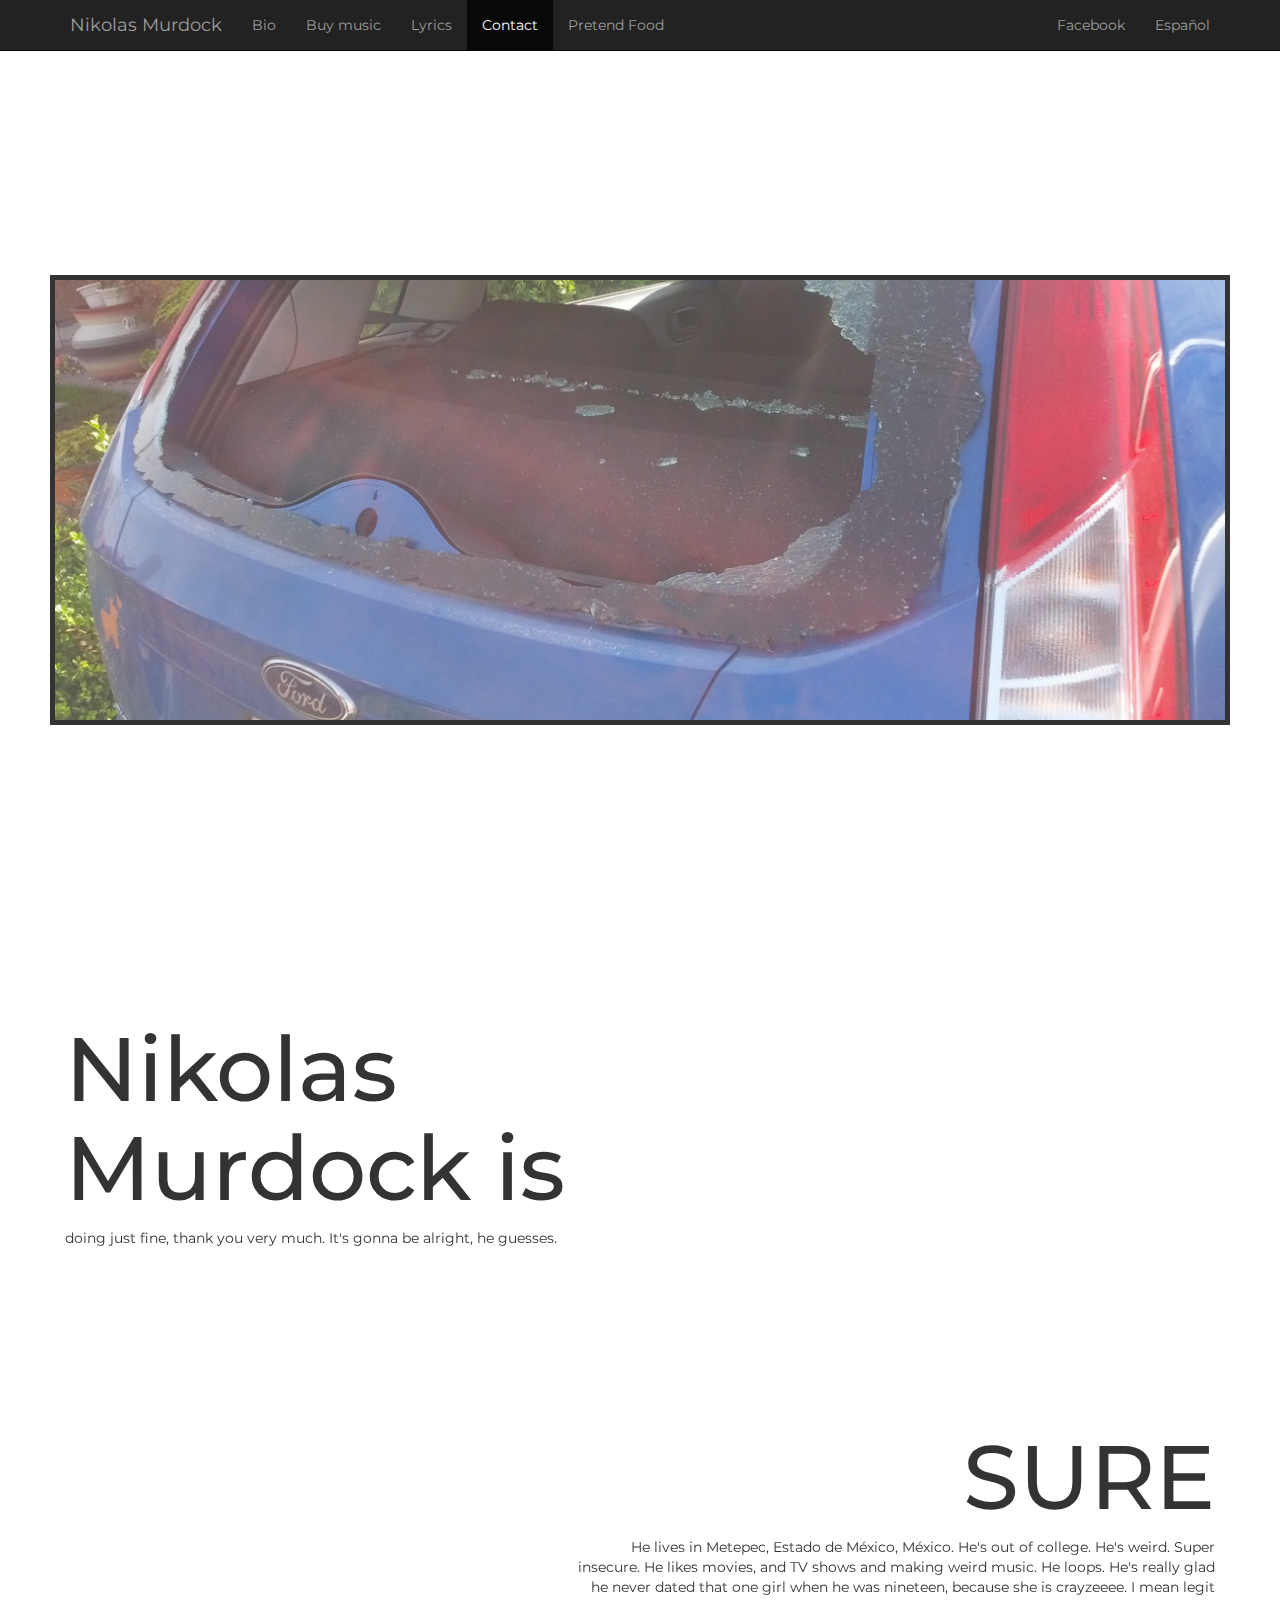
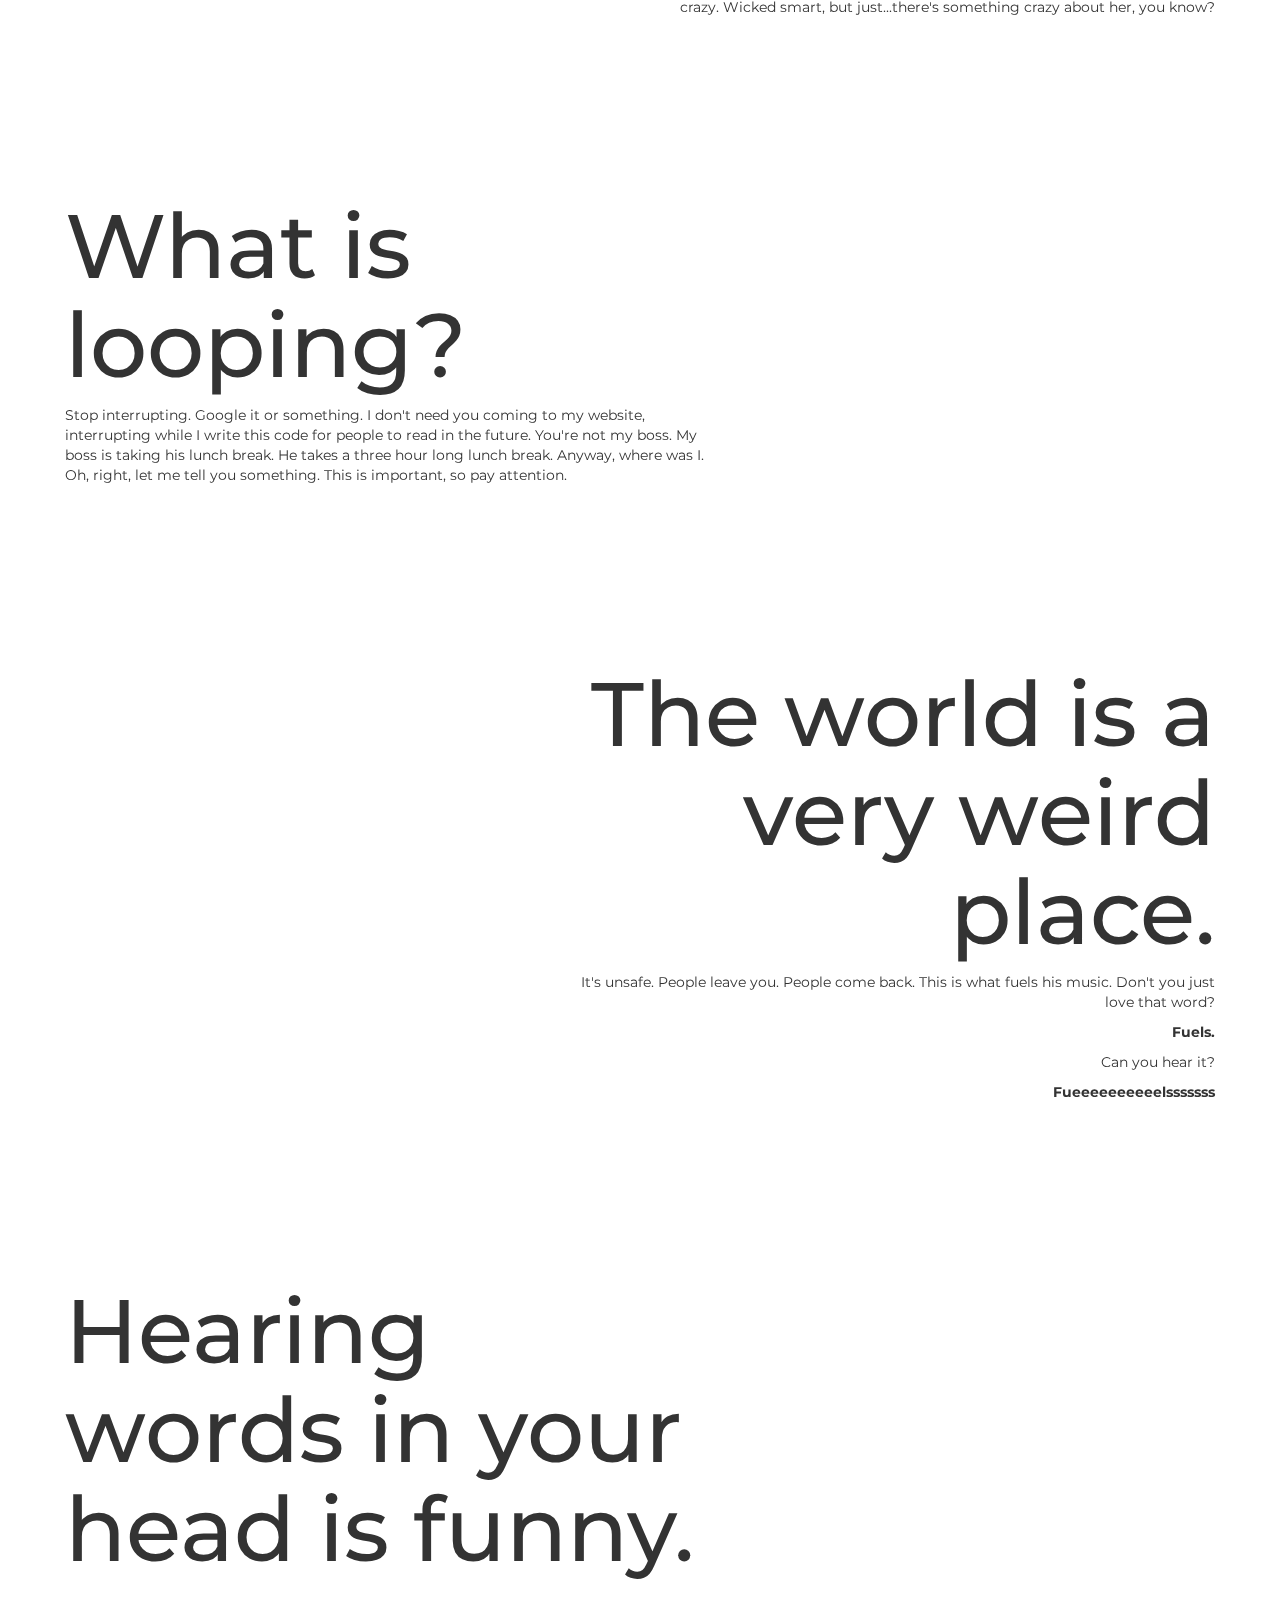
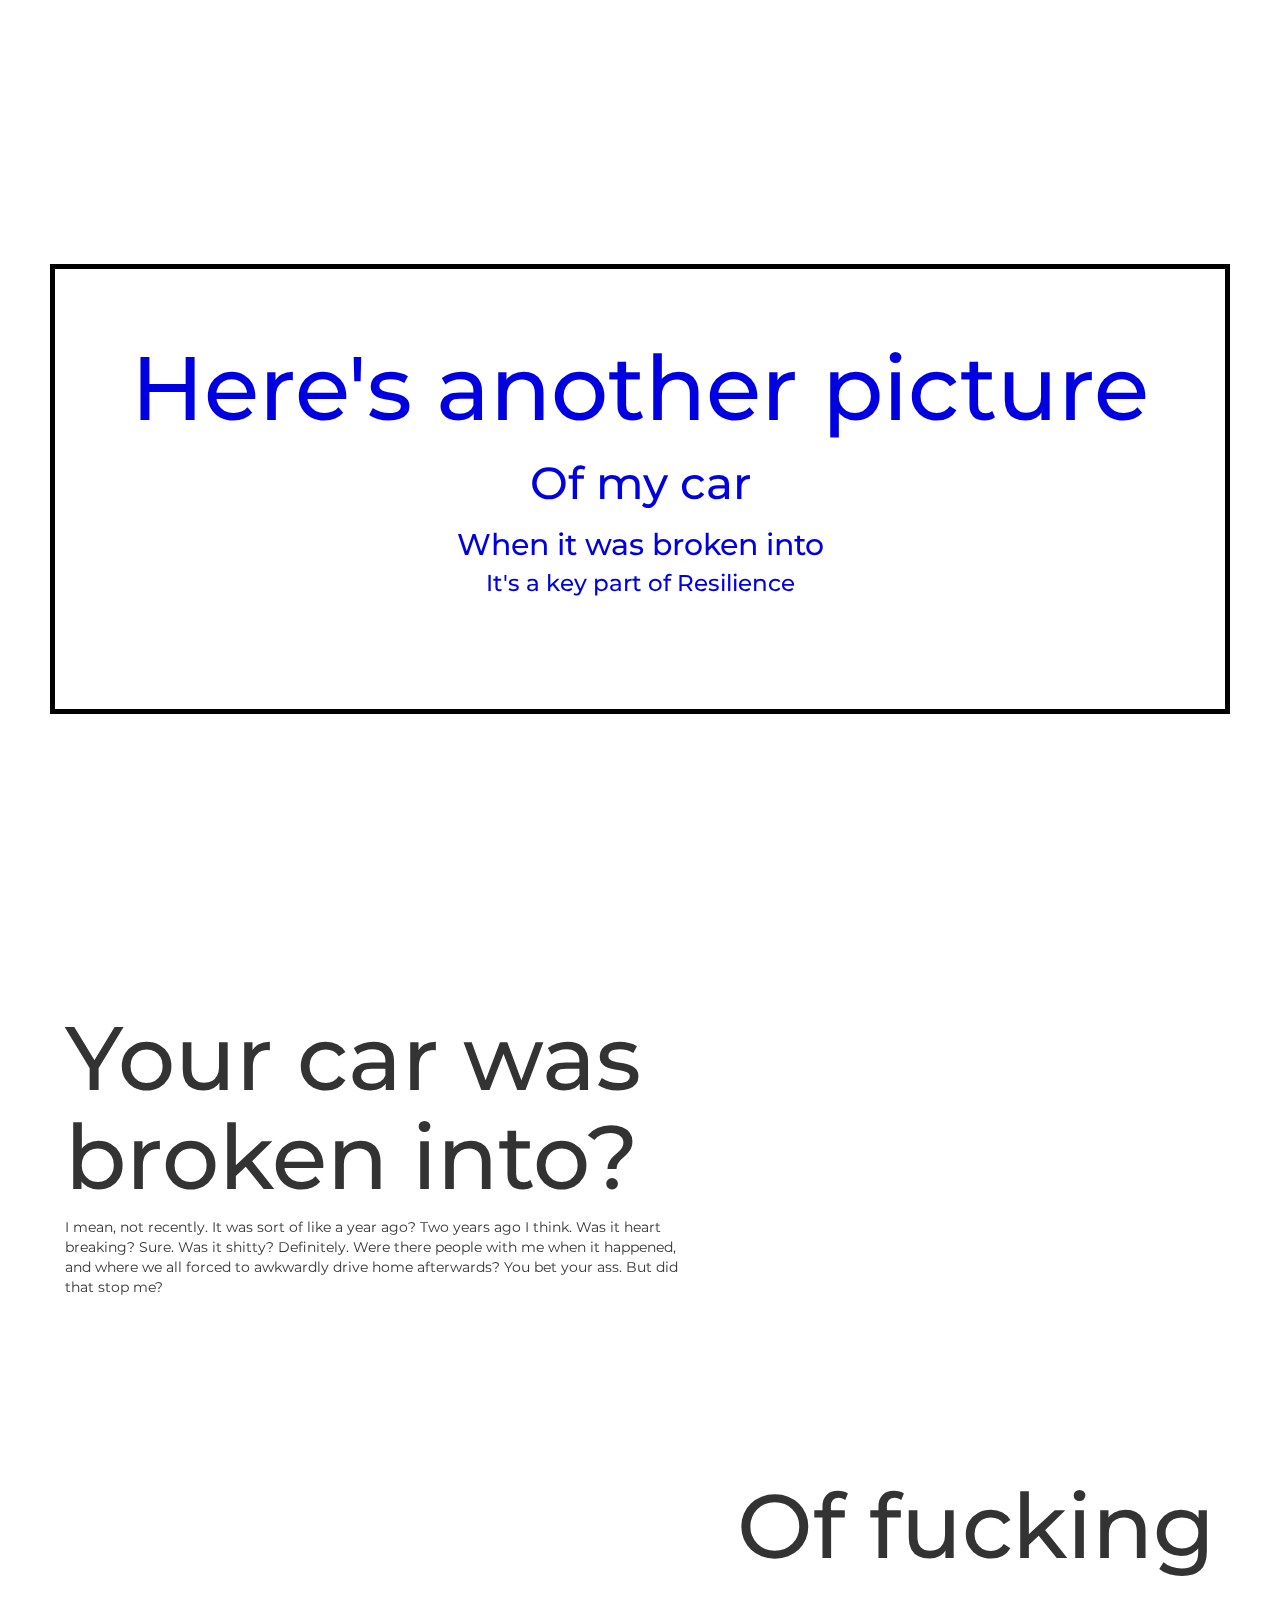
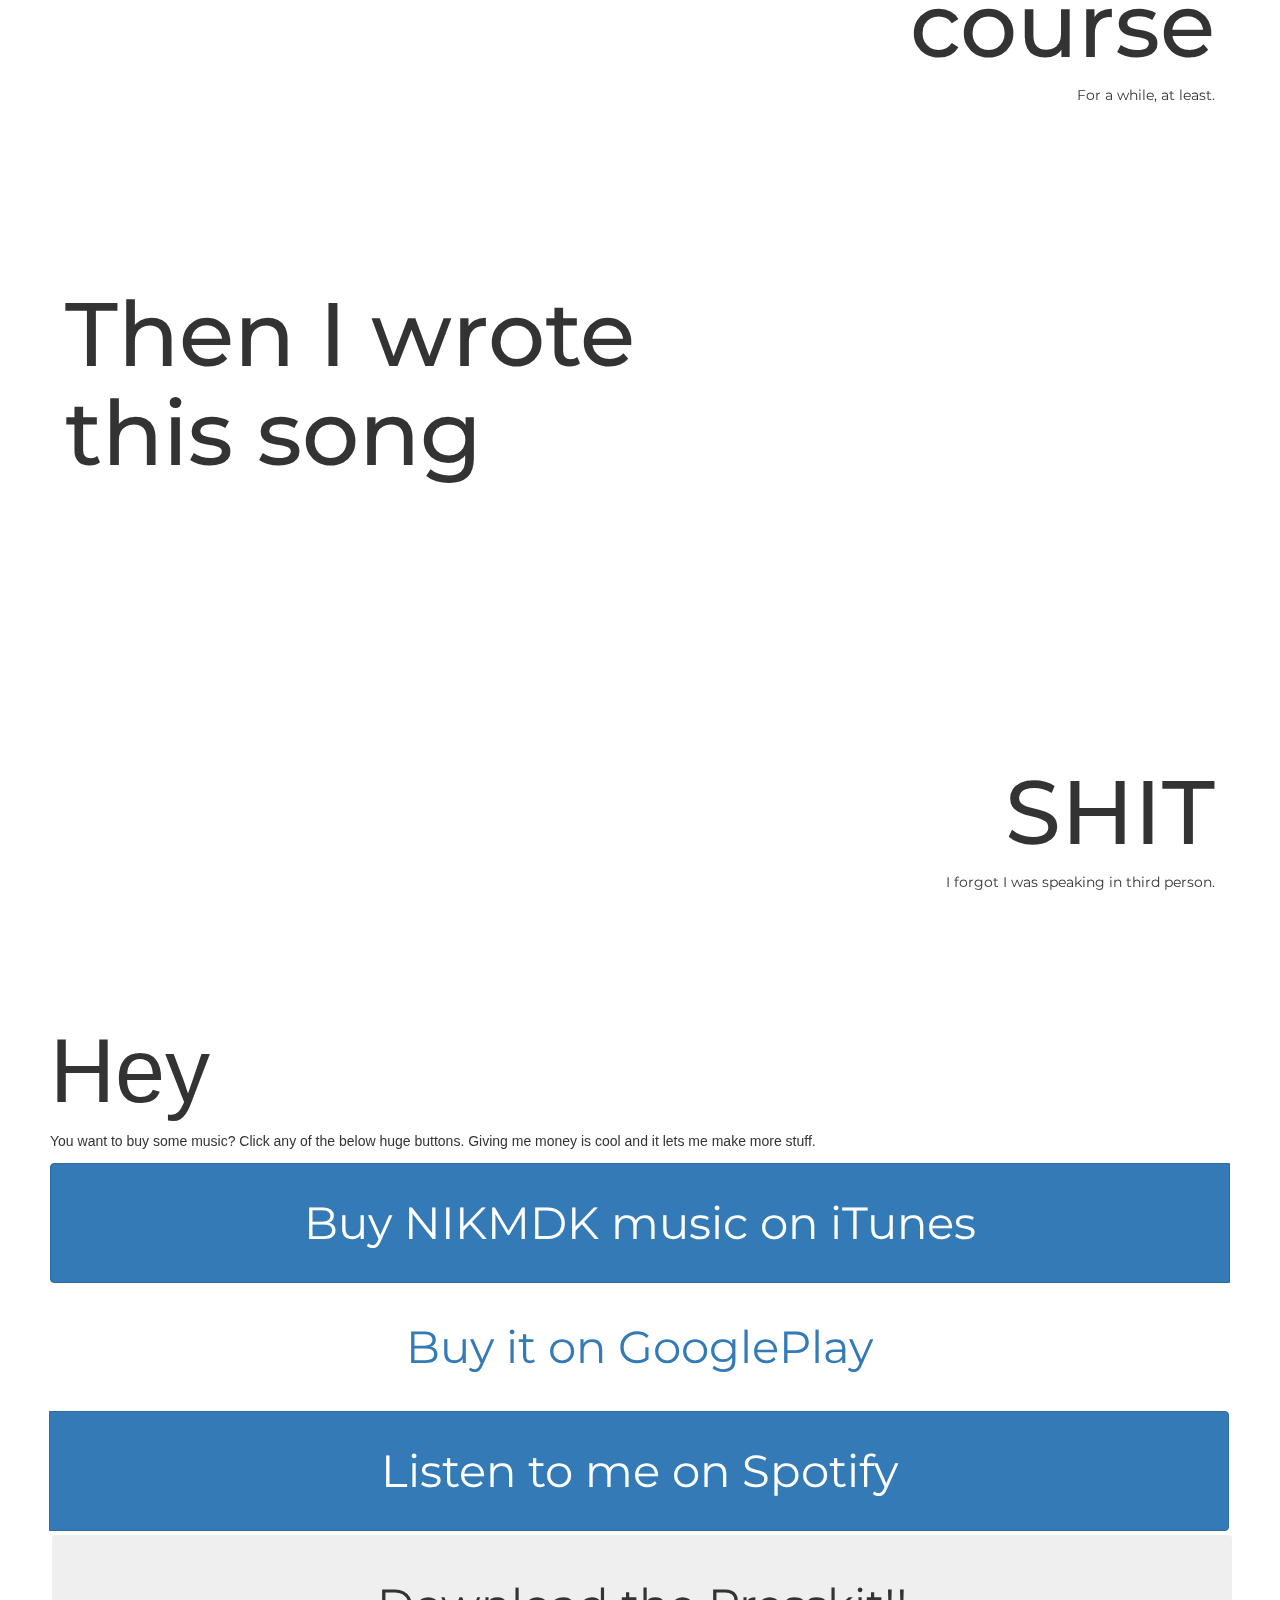
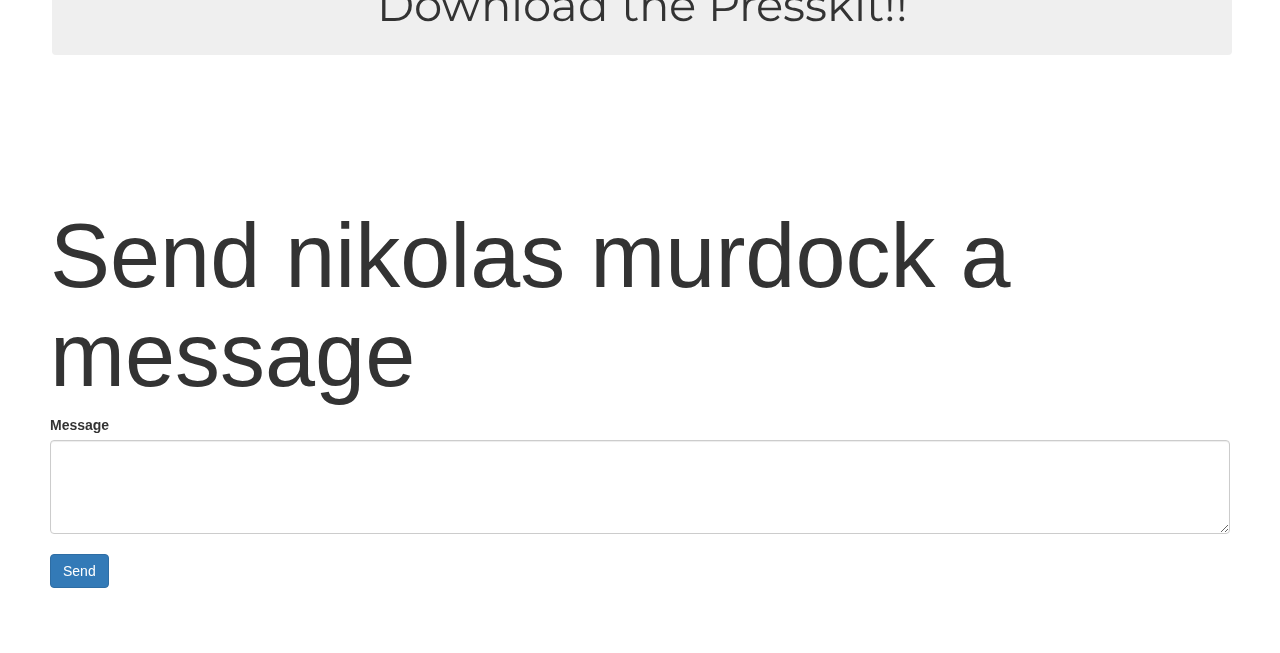
==== commit 6fa55712: "Uploaded presskit" ====
--- a/index.html
+++ b/index.html
@@ -1,4 +1,4 @@
-<html>
+<html lang="en">
 	<head>
 		<meta charset="UTF-8">
 		<meta name="viewport" content="width=device-width, initial-scale=1">
@@ -29,7 +29,6 @@
 	        </div>
 	        <div id="navbar" class="collapse navbar-collapse">
 	          <ul class="nav navbar-nav">
-	            <li class="active"><a href="#resiMarq" id="navHome"><span>Home</span></a></li>
 	            <li><a href="#bio" id="navBio"><span>Bio</span></a></li>
 	            <li><a href="#buyMusic" id="navMusic"><span>Buy music</span></a></li>
 	            <li><a href="#Lyrics" id="navLyrics"><span>Lyrics</span></a></li>
@@ -37,7 +36,8 @@
 	            <li><a href="https://pretendfood.wordpress.com/" id="navPretend" target="_blank"><span>Pretend Food</span></a></li>
 	          </ul>
 				<ul class="nav navbar-nav navbar-right">
-					<li><a href="http://www.facebook.com/nikolasmurdockmusic" target="_blank"><span class="glyphicon glyphicon-user"></span> Facebook</a></li>
+					<li><a href="http://www.facebook.com/nikolasmurdockmusic" target="_blank">Facebook</a></li>
+					<li><a href="indexEs.html">Español</a></li>
 				</ul>
 	        </div><!--/.nav-collapse -->
 	      </div>
